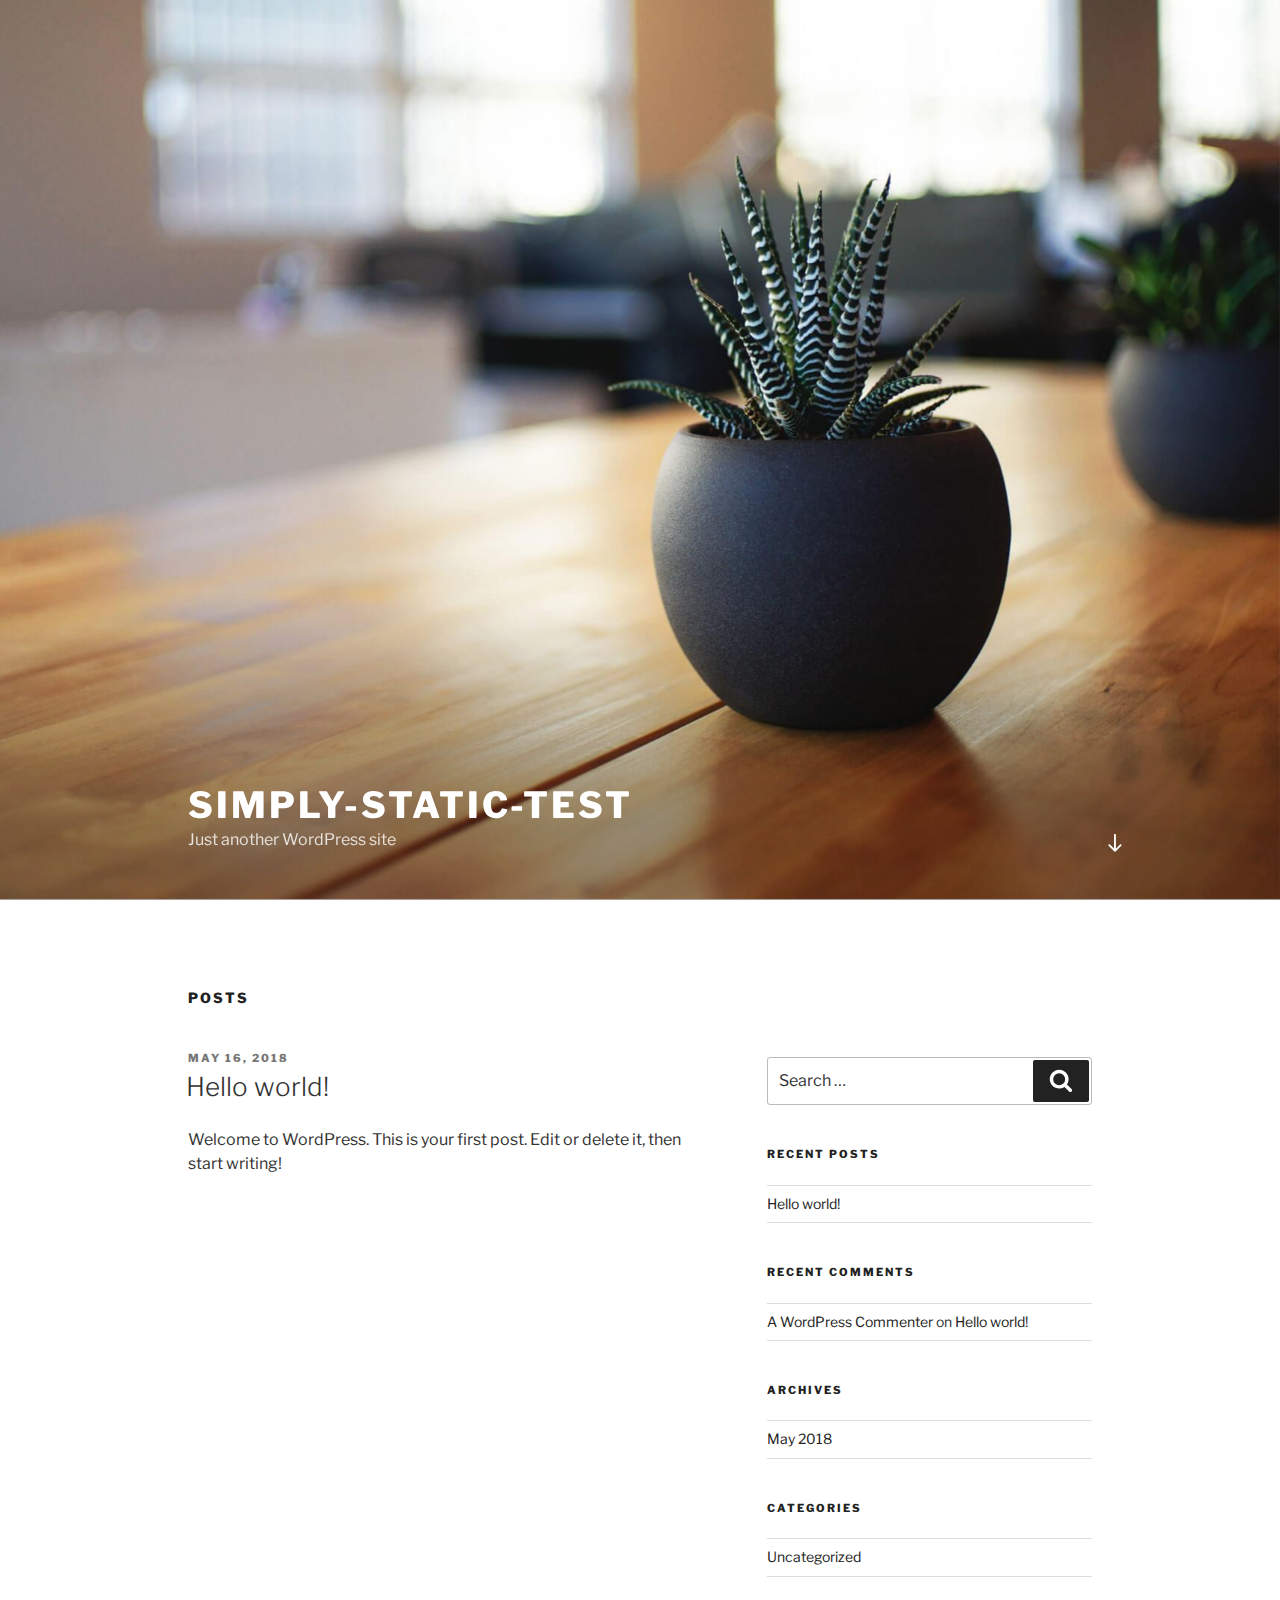
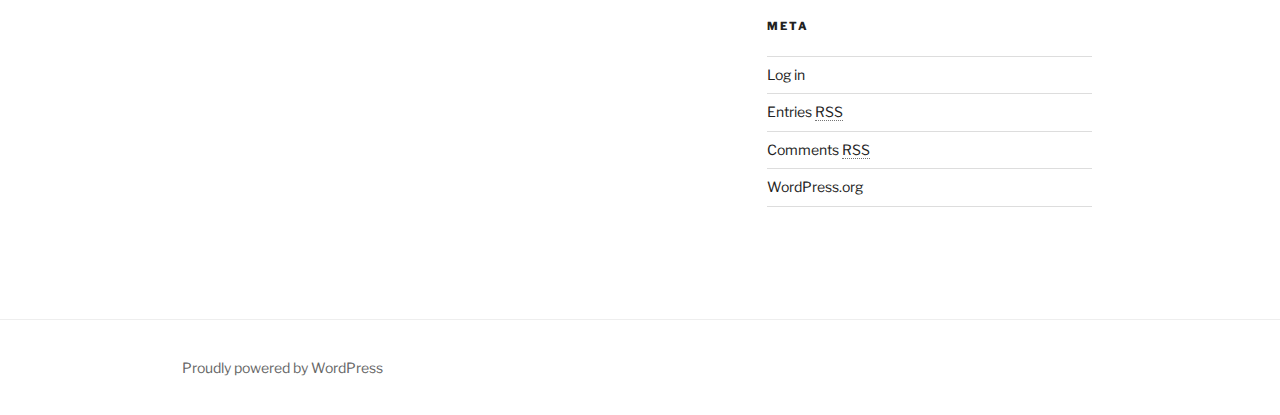
==== index.html @ 600d1755 "adding generated files" ====
<!DOCTYPE html>
<html lang="en-US" class="no-js no-svg">
<head>
<meta charset="UTF-8">
<meta name="viewport" content="width=device-width, initial-scale=1">
<link rel="profile" href="http://gmpg.org/xfn/11">

<script>(function(html){html.className = html.className.replace(/\bno-js\b/,'js')})(document.documentElement);</script>
<title>simply-static-test &#8211; Just another WordPress site</title>
<meta name='robots' content='noindex,follow' />
<link rel='dns-prefetch' href='//fonts.googleapis.com' />
<link rel='dns-prefetch' href='//s.w.org' />
<link href='https://fonts.gstatic.com/' crossorigin rel='preconnect' />
<link rel="alternate" type="application/rss+xml" title="simply-static-test &raquo; Feed" href="/feed/" />
<link rel="alternate" type="application/rss+xml" title="simply-static-test &raquo; Comments Feed" href="/comments/feed/" />
		<script type="text/javascript">
			window._wpemojiSettings = {"baseUrl":"https:\/\/s.w.org\/images\/core\/emoji\/2.4\/72x72\/","ext":".png","svgUrl":"https:\/\/s.w.org\/images\/core\/emoji\/2.4\/svg\/","svgExt":".svg","source":{"concatemoji":"\/wp-includes\/js\/wp-emoji-release.min.js?ver=4.9.5"}};
			!function(a,b,c){function d(a,b){var c=String.fromCharCode;l.clearRect(0,0,k.width,k.height),l.fillText(c.apply(this,a),0,0);var d=k.toDataURL();l.clearRect(0,0,k.width,k.height),l.fillText(c.apply(this,b),0,0);var e=k.toDataURL();return d===e}function e(a){var b;if(!l||!l.fillText)return!1;switch(l.textBaseline="top",l.font="600 32px Arial",a){case"flag":return!(b=d([55356,56826,55356,56819],[55356,56826,8203,55356,56819]))&&(b=d([55356,57332,56128,56423,56128,56418,56128,56421,56128,56430,56128,56423,56128,56447],[55356,57332,8203,56128,56423,8203,56128,56418,8203,56128,56421,8203,56128,56430,8203,56128,56423,8203,56128,56447]),!b);case"emoji":return b=d([55357,56692,8205,9792,65039],[55357,56692,8203,9792,65039]),!b}return!1}function f(a){var c=b.createElement("script");c.src=a,c.defer=c.type="text/javascript",b.getElementsByTagName("head")[0].appendChild(c)}var g,h,i,j,k=b.createElement("canvas"),l=k.getContext&&k.getContext("2d");for(j=Array("flag","emoji"),c.supports={everything:!0,everythingExceptFlag:!0},i=0;i<j.length;i++)c.supports[j[i]]=e(j[i]),c.supports.everything=c.supports.everything&&c.supports[j[i]],"flag"!==j[i]&&(c.supports.everythingExceptFlag=c.supports.everythingExceptFlag&&c.supports[j[i]]);c.supports.everythingExceptFlag=c.supports.everythingExceptFlag&&!c.supports.flag,c.DOMReady=!1,c.readyCallback=function(){c.DOMReady=!0},c.supports.everything||(h=function(){c.readyCallback()},b.addEventListener?(b.addEventListener("DOMContentLoaded",h,!1),a.addEventListener("load",h,!1)):(a.attachEvent("onload",h),b.attachEvent("onreadystatechange",function(){"complete"===b.readyState&&c.readyCallback()})),g=c.source||{},g.concatemoji?f(g.concatemoji):g.wpemoji&&g.twemoji&&(f(g.twemoji),f(g.wpemoji)))}(window,document,window._wpemojiSettings);
		</script>
		<style type="text/css">
img.wp-smiley,
img.emoji {
	display: inline !important;
	border: none !important;
	box-shadow: none !important;
	height: 1em !important;
	width: 1em !important;
	margin: 0 .07em !important;
	vertical-align: -0.1em !important;
	background: none !important;
	padding: 0 !important;
}
</style>
<link rel='stylesheet' id='twentyseventeen-fonts-css'  href='https://fonts.googleapis.com/css?family=Libre+Franklin%3A300%2C300i%2C400%2C400i%2C600%2C600i%2C800%2C800i&#038;subset=latin%2Clatin-ext' type='text/css' media='all' />
<link rel='stylesheet' id='twentyseventeen-style-css'  href='/wp-content/themes/twentyseventeen/style.css?ver=4.9.5' type='text/css' media='all' />
<!--[if lt IE 9]>
<link rel='stylesheet' id='twentyseventeen-ie8-css'  href='/wp-content/themes/twentyseventeen/assets/css/ie8.css?ver=1.0' type='text/css' media='all' />
<![endif]-->
<!--[if lt IE 9]>
<script type='text/javascript' src='/wp-content/themes/twentyseventeen/assets/js/html5.js?ver=3.7.3'></script>
<![endif]-->
<script type='text/javascript' src='/wp-includes/js/jquery/jquery.js?ver=1.12.4'></script>
<script type='text/javascript' src='/wp-includes/js/jquery/jquery-migrate.min.js?ver=1.4.1'></script>
<link rel='https://api.w.org/' href='/wp-json/' />
<link rel="EditURI" type="application/rsd+xml" title="RSD" href="/xmlrpc.php?rsd" />
<link rel="wlwmanifest" type="application/wlwmanifest+xml" href="/wp-includes/wlwmanifest.xml" /> 
<meta name="generator" content="WordPress 4.9.5" />
		<style type="text/css">.recentcomments a{display:inline !important;padding:0 !important;margin:0 !important;}</style>
		</head>

<body class="home blog hfeed has-header-image has-sidebar colors-light">
<div id="page" class="site">
	<a class="skip-link screen-reader-text" href="#content">Skip to content</a>

	<header id="masthead" class="site-header" role="banner">

		<div class="custom-header">

		<div class="custom-header-media">
			<div id="wp-custom-header" class="wp-custom-header"><img src="/wp-content/themes/twentyseventeen/assets/images/header.jpg" width="2000" height="1200" alt="simply-static-test" /></div>		</div>

	<div class="site-branding">
	<div class="wrap">

		
		<div class="site-branding-text">
							<h1 class="site-title"><a href="/" rel="home">simply-static-test</a></h1>
			
							<p class="site-description">Just another WordPress site</p>
					</div><!-- .site-branding-text -->

				<a href="#content" class="menu-scroll-down"><svg class="icon icon-arrow-right" aria-hidden="true" role="img"> <use href="#icon-arrow-right" xlink:href="#icon-arrow-right"></use> </svg><span class="screen-reader-text">Scroll down to content</span></a>
	
	</div><!-- .wrap -->
</div><!-- .site-branding -->

</div><!-- .custom-header -->

		
	</header><!-- #masthead -->

	
	<div class="site-content-contain">
		<div id="content" class="site-content">

<div class="wrap">
		<header class="page-header">
		<h2 class="page-title">Posts</h2>
	</header>
	
	<div id="primary" class="content-area">
		<main id="main" class="site-main" role="main">

			
<article id="post-1" class="post-1 post type-post status-publish format-standard hentry category-uncategorized">
		<header class="entry-header">
		<div class="entry-meta"><span class="screen-reader-text">Posted on</span> <a href="/2018/05/16/hello-world/" rel="bookmark"><time class="entry-date published updated" datetime="2018-05-16T05:42:10+00:00">May 16, 2018</time></a></div><!-- .entry-meta --><h3 class="entry-title"><a href="/2018/05/16/hello-world/" rel="bookmark">Hello world!</a></h3>	</header><!-- .entry-header -->

	
	<div class="entry-content">
		<p>Welcome to WordPress. This is your first post. Edit or delete it, then start writing!</p>
	</div><!-- .entry-content -->

	
</article><!-- #post-## -->

		</main><!-- #main -->
	</div><!-- #primary -->
	
<aside id="secondary" class="widget-area" role="complementary" aria-label="Blog Sidebar">
	<section id="search-2" class="widget widget_search">

<form role="search" method="get" class="search-form" action="/">
	<label for="search-form-5afbc6a7ea04b">
		<span class="screen-reader-text">Search for:</span>
	</label>
	<input type="search" id="search-form-5afbc6a7ea04b" class="search-field" placeholder="Search &hellip;" value="" name="s" />
	<button type="submit" class="search-submit"><svg class="icon icon-search" aria-hidden="true" role="img"> <use href="#icon-search" xlink:href="#icon-search"></use> </svg><span class="screen-reader-text">Search</span></button>
</form>
</section>		<section id="recent-posts-2" class="widget widget_recent_entries">		<h2 class="widget-title">Recent Posts</h2>		<ul>
											<li>
					<a href="/2018/05/16/hello-world/">Hello world!</a>
									</li>
					</ul>
		</section><section id="recent-comments-2" class="widget widget_recent_comments"><h2 class="widget-title">Recent Comments</h2><ul id="recentcomments"><li class="recentcomments"><span class="comment-author-link"><a href='https://wordpress.org/' rel='external nofollow' class='url'>A WordPress Commenter</a></span> on <a href="/2018/05/16/hello-world/#comment-1">Hello world!</a></li></ul></section><section id="archives-2" class="widget widget_archive"><h2 class="widget-title">Archives</h2>		<ul>
			<li><a href='/2018/05/'>May 2018</a></li>
		</ul>
		</section><section id="categories-2" class="widget widget_categories"><h2 class="widget-title">Categories</h2>		<ul>
	<li class="cat-item cat-item-1"><a href="/category/uncategorized/" >Uncategorized</a>
</li>
		</ul>
</section><section id="meta-2" class="widget widget_meta"><h2 class="widget-title">Meta</h2>			<ul>
						<li><a href="/wp-login.php">Log in</a></li>
			<li><a href="/feed/">Entries <abbr title="Really Simple Syndication">RSS</abbr></a></li>
			<li><a href="/comments/feed/">Comments <abbr title="Really Simple Syndication">RSS</abbr></a></li>
			<li><a href="https://wordpress.org/" title="Powered by WordPress, state-of-the-art semantic personal publishing platform.">WordPress.org</a></li>			</ul>
			</section></aside><!-- #secondary -->
</div><!-- .wrap -->


		</div><!-- #content -->

		<footer id="colophon" class="site-footer" role="contentinfo">
			<div class="wrap">
				
<div class="site-info">
	<a href="https://wordpress.org/">Proudly powered by WordPress</a>
</div><!-- .site-info -->
			</div><!-- .wrap -->
		</footer><!-- #colophon -->
	</div><!-- .site-content-contain -->
</div><!-- #page -->
<script type='text/javascript'>
/* <![CDATA[ */
var twentyseventeenScreenReaderText = {"quote":"<svg class=\"icon icon-quote-right\" aria-hidden=\"true\" role=\"img\"> <use href=\"#icon-quote-right\" xlink:href=\"#icon-quote-right\"><\/use> <\/svg>"};
/* ]]> */
</script>
<script type='text/javascript' src='/wp-content/themes/twentyseventeen/assets/js/skip-link-focus-fix.js?ver=1.0'></script>
<script type='text/javascript' src='/wp-content/themes/twentyseventeen/assets/js/global.js?ver=1.0'></script>
<script type='text/javascript' src='/wp-content/themes/twentyseventeen/assets/js/jquery.scrollTo.js?ver=2.1.2'></script>
<script type='text/javascript' src='/wp-includes/js/wp-embed.min.js?ver=4.9.5'></script>
<svg style="position: absolute; width: 0; height: 0; overflow: hidden;" version="1.1" xmlns="http://www.w3.org/2000/svg" xmlns:xlink="http://www.w3.org/1999/xlink">
<defs>
<symbol id="icon-behance" viewbox="0 0 37 32">
<path class="path1" d="M33 6.054h-9.125v2.214h9.125v-2.214zM28.5 13.661q-1.607 0-2.607 0.938t-1.107 2.545h7.286q-0.321-3.482-3.571-3.482zM28.786 24.107q1.125 0 2.179-0.571t1.357-1.554h3.946q-1.786 5.482-7.625 5.482-3.821 0-6.080-2.357t-2.259-6.196q0-3.714 2.33-6.17t6.009-2.455q2.464 0 4.295 1.214t2.732 3.196 0.902 4.429q0 0.304-0.036 0.839h-11.75q0 1.982 1.027 3.063t2.973 1.080zM4.946 23.214h5.286q3.661 0 3.661-2.982 0-3.214-3.554-3.214h-5.393v6.196zM4.946 13.625h5.018q1.393 0 2.205-0.652t0.813-2.027q0-2.571-3.393-2.571h-4.643v5.25zM0 4.536h10.607q1.554 0 2.768 0.25t2.259 0.848 1.607 1.723 0.563 2.75q0 3.232-3.071 4.696 2.036 0.571 3.071 2.054t1.036 3.643q0 1.339-0.438 2.438t-1.179 1.848-1.759 1.268-2.161 0.75-2.393 0.232h-10.911v-22.5z"></path>
</symbol>
<symbol id="icon-deviantart" viewbox="0 0 18 32">
<path class="path1" d="M18.286 5.411l-5.411 10.393 0.429 0.554h4.982v7.411h-9.054l-0.786 0.536-2.536 4.875-0.536 0.536h-5.375v-5.411l5.411-10.411-0.429-0.536h-4.982v-7.411h9.054l0.786-0.536 2.536-4.875 0.536-0.536h5.375v5.411z"></path>
</symbol>
<symbol id="icon-medium" viewbox="0 0 32 32">
<path class="path1" d="M10.661 7.518v20.946q0 0.446-0.223 0.759t-0.652 0.313q-0.304 0-0.589-0.143l-8.304-4.161q-0.375-0.179-0.634-0.598t-0.259-0.83v-20.357q0-0.357 0.179-0.607t0.518-0.25q0.25 0 0.786 0.268l9.125 4.571q0.054 0.054 0.054 0.089zM11.804 9.321l9.536 15.464-9.536-4.75v-10.714zM32 9.643v18.821q0 0.446-0.25 0.723t-0.679 0.277-0.839-0.232l-7.875-3.929zM31.946 7.5q0 0.054-4.58 7.491t-5.366 8.705l-6.964-11.321 5.786-9.411q0.304-0.5 0.929-0.5 0.25 0 0.464 0.107l9.661 4.821q0.071 0.036 0.071 0.107z"></path>
</symbol>
<symbol id="icon-slideshare" viewbox="0 0 32 32">
<path class="path1" d="M15.589 13.214q0 1.482-1.134 2.545t-2.723 1.063-2.723-1.063-1.134-2.545q0-1.5 1.134-2.554t2.723-1.054 2.723 1.054 1.134 2.554zM24.554 13.214q0 1.482-1.125 2.545t-2.732 1.063q-1.589 0-2.723-1.063t-1.134-2.545q0-1.5 1.134-2.554t2.723-1.054q1.607 0 2.732 1.054t1.125 2.554zM28.571 16.429v-11.911q0-1.554-0.571-2.205t-1.982-0.652h-19.857q-1.482 0-2.009 0.607t-0.527 2.25v12.018q0.768 0.411 1.58 0.714t1.446 0.5 1.446 0.33 1.268 0.196 1.25 0.071 1.045 0.009 1.009-0.036 0.795-0.036q1.214-0.018 1.696 0.482 0.107 0.107 0.179 0.161 0.464 0.446 1.089 0.911 0.125-1.625 2.107-1.554 0.089 0 0.652 0.027t0.768 0.036 0.813 0.018 0.946-0.018 0.973-0.080 1.089-0.152 1.107-0.241 1.196-0.348 1.205-0.482 1.286-0.616zM31.482 16.339q-2.161 2.661-6.643 4.5 1.5 5.089-0.411 8.304-1.179 2.018-3.268 2.643-1.857 0.571-3.25-0.268-1.536-0.911-1.464-2.929l-0.018-5.821v-0.018q-0.143-0.036-0.438-0.107t-0.42-0.089l-0.018 6.036q0.071 2.036-1.482 2.929-1.411 0.839-3.268 0.268-2.089-0.643-3.25-2.679-1.875-3.214-0.393-8.268-4.482-1.839-6.643-4.5-0.446-0.661-0.071-1.125t1.071 0.018q0.054 0.036 0.196 0.125t0.196 0.143v-12.393q0-1.286 0.839-2.196t2.036-0.911h22.446q1.196 0 2.036 0.911t0.839 2.196v12.393l0.375-0.268q0.696-0.482 1.071-0.018t-0.071 1.125z"></path>
</symbol>
<symbol id="icon-snapchat-ghost" viewbox="0 0 30 32">
<path class="path1" d="M15.143 2.286q2.393-0.018 4.295 1.223t2.92 3.438q0.482 1.036 0.482 3.196 0 0.839-0.161 3.411 0.25 0.125 0.5 0.125 0.321 0 0.911-0.241t0.911-0.241q0.518 0 1 0.321t0.482 0.821q0 0.571-0.563 0.964t-1.232 0.563-1.232 0.518-0.563 0.848q0 0.268 0.214 0.768 0.661 1.464 1.83 2.679t2.58 1.804q0.5 0.214 1.429 0.411 0.5 0.107 0.5 0.625 0 1.25-3.911 1.839-0.125 0.196-0.196 0.696t-0.25 0.83-0.589 0.33q-0.357 0-1.107-0.116t-1.143-0.116q-0.661 0-1.107 0.089-0.571 0.089-1.125 0.402t-1.036 0.679-1.036 0.723-1.357 0.598-1.768 0.241q-0.929 0-1.723-0.241t-1.339-0.598-1.027-0.723-1.036-0.679-1.107-0.402q-0.464-0.089-1.125-0.089-0.429 0-1.17 0.134t-1.045 0.134q-0.446 0-0.625-0.33t-0.25-0.848-0.196-0.714q-3.911-0.589-3.911-1.839 0-0.518 0.5-0.625 0.929-0.196 1.429-0.411 1.393-0.571 2.58-1.804t1.83-2.679q0.214-0.5 0.214-0.768 0-0.5-0.563-0.848t-1.241-0.527-1.241-0.563-0.563-0.938q0-0.482 0.464-0.813t0.982-0.33q0.268 0 0.857 0.232t0.946 0.232q0.321 0 0.571-0.125-0.161-2.536-0.161-3.393 0-2.179 0.482-3.214 1.143-2.446 3.071-3.536t4.714-1.125z"></path>
</symbol>
<symbol id="icon-yelp" viewbox="0 0 27 32">
<path class="path1" d="M13.804 23.554v2.268q-0.018 5.214-0.107 5.446-0.214 0.571-0.911 0.714-0.964 0.161-3.241-0.679t-2.902-1.589q-0.232-0.268-0.304-0.643-0.018-0.214 0.071-0.464 0.071-0.179 0.607-0.839t3.232-3.857q0.018 0 1.071-1.25 0.268-0.339 0.705-0.438t0.884 0.063q0.429 0.179 0.67 0.518t0.223 0.75zM11.143 19.071q-0.054 0.982-0.929 1.25l-2.143 0.696q-4.911 1.571-5.214 1.571-0.625-0.036-0.964-0.643-0.214-0.446-0.304-1.339-0.143-1.357 0.018-2.973t0.536-2.223 1-0.571q0.232 0 3.607 1.375 1.25 0.518 2.054 0.839l1.5 0.607q0.411 0.161 0.634 0.545t0.205 0.866zM25.893 24.375q-0.125 0.964-1.634 2.875t-2.42 2.268q-0.661 0.25-1.125-0.125-0.25-0.179-3.286-5.125l-0.839-1.375q-0.25-0.375-0.205-0.821t0.348-0.821q0.625-0.768 1.482-0.464 0.018 0.018 2.125 0.714 3.625 1.179 4.321 1.42t0.839 0.366q0.5 0.393 0.393 1.089zM13.893 13.089q0.089 1.821-0.964 2.179-1.036 0.304-2.036-1.268l-6.75-10.679q-0.143-0.625 0.339-1.107 0.732-0.768 3.705-1.598t4.009-0.563q0.714 0.179 0.875 0.804 0.054 0.321 0.393 5.455t0.429 6.777zM25.714 15.018q0.054 0.696-0.464 1.054-0.268 0.179-5.875 1.536-1.196 0.268-1.625 0.411l0.018-0.036q-0.411 0.107-0.821-0.071t-0.661-0.571q-0.536-0.839 0-1.554 0.018-0.018 1.339-1.821 2.232-3.054 2.679-3.643t0.607-0.696q0.5-0.339 1.161-0.036 0.857 0.411 2.196 2.384t1.446 2.991v0.054z"></path>
</symbol>
<symbol id="icon-vine" viewbox="0 0 27 32">
<path class="path1" d="M26.732 14.768v3.536q-1.804 0.411-3.536 0.411-1.161 2.429-2.955 4.839t-3.241 3.848-2.286 1.902q-1.429 0.804-2.893-0.054-0.5-0.304-1.080-0.777t-1.518-1.491-1.83-2.295-1.92-3.286-1.884-4.357-1.634-5.616-1.259-6.964h5.054q0.464 3.893 1.25 7.116t1.866 5.661 2.17 4.205 2.5 3.482q3.018-3.018 5.125-7.25-2.536-1.286-3.982-3.929t-1.446-5.946q0-3.429 1.857-5.616t5.071-2.188q3.179 0 4.875 1.884t1.696 5.313q0 2.839-1.036 5.107-0.125 0.018-0.348 0.054t-0.821 0.036-1.125-0.107-1.107-0.455-0.902-0.92q0.554-1.839 0.554-3.286 0-1.554-0.518-2.357t-1.411-0.804q-0.946 0-1.518 0.884t-0.571 2.509q0 3.321 1.875 5.241t4.768 1.92q1.107 0 2.161-0.25z"></path>
</symbol>
<symbol id="icon-vk" viewbox="0 0 35 32">
<path class="path1" d="M34.232 9.286q0.411 1.143-2.679 5.25-0.429 0.571-1.161 1.518-1.393 1.786-1.607 2.339-0.304 0.732 0.25 1.446 0.304 0.375 1.446 1.464h0.018l0.071 0.071q2.518 2.339 3.411 3.946 0.054 0.089 0.116 0.223t0.125 0.473-0.009 0.607-0.446 0.491-1.054 0.223l-4.571 0.071q-0.429 0.089-1-0.089t-0.929-0.393l-0.357-0.214q-0.536-0.375-1.25-1.143t-1.223-1.384-1.089-1.036-1.009-0.277q-0.054 0.018-0.143 0.063t-0.304 0.259-0.384 0.527-0.304 0.929-0.116 1.384q0 0.268-0.063 0.491t-0.134 0.33l-0.071 0.089q-0.321 0.339-0.946 0.393h-2.054q-1.268 0.071-2.607-0.295t-2.348-0.946-1.839-1.179-1.259-1.027l-0.446-0.429q-0.179-0.179-0.491-0.536t-1.277-1.625-1.893-2.696-2.188-3.768-2.33-4.857q-0.107-0.286-0.107-0.482t0.054-0.286l0.071-0.107q0.268-0.339 1.018-0.339l4.893-0.036q0.214 0.036 0.411 0.116t0.286 0.152l0.089 0.054q0.286 0.196 0.429 0.571 0.357 0.893 0.821 1.848t0.732 1.455l0.286 0.518q0.518 1.071 1 1.857t0.866 1.223 0.741 0.688 0.607 0.25 0.482-0.089q0.036-0.018 0.089-0.089t0.214-0.393 0.241-0.839 0.17-1.446 0-2.232q-0.036-0.714-0.161-1.304t-0.25-0.821l-0.107-0.214q-0.446-0.607-1.518-0.768-0.232-0.036 0.089-0.429 0.304-0.339 0.679-0.536 0.946-0.464 4.268-0.429 1.464 0.018 2.411 0.232 0.357 0.089 0.598 0.241t0.366 0.429 0.188 0.571 0.063 0.813-0.018 0.982-0.045 1.259-0.027 1.473q0 0.196-0.018 0.75t-0.009 0.857 0.063 0.723 0.205 0.696 0.402 0.438q0.143 0.036 0.304 0.071t0.464-0.196 0.679-0.616 0.929-1.196 1.214-1.92q1.071-1.857 1.911-4.018 0.071-0.179 0.179-0.313t0.196-0.188l0.071-0.054 0.089-0.045t0.232-0.054 0.357-0.009l5.143-0.036q0.696-0.089 1.143 0.045t0.554 0.295z"></path>
</symbol>
<symbol id="icon-search" viewbox="0 0 30 32">
<path class="path1" d="M20.571 14.857q0-3.304-2.348-5.652t-5.652-2.348-5.652 2.348-2.348 5.652 2.348 5.652 5.652 2.348 5.652-2.348 2.348-5.652zM29.714 29.714q0 0.929-0.679 1.607t-1.607 0.679q-0.964 0-1.607-0.679l-6.125-6.107q-3.196 2.214-7.125 2.214-2.554 0-4.884-0.991t-4.018-2.679-2.679-4.018-0.991-4.884 0.991-4.884 2.679-4.018 4.018-2.679 4.884-0.991 4.884 0.991 4.018 2.679 2.679 4.018 0.991 4.884q0 3.929-2.214 7.125l6.125 6.125q0.661 0.661 0.661 1.607z"></path>
</symbol>
<symbol id="icon-envelope-o" viewbox="0 0 32 32">
<path class="path1" d="M29.714 26.857v-13.714q-0.571 0.643-1.232 1.179-4.786 3.679-7.607 6.036-0.911 0.768-1.482 1.196t-1.545 0.866-1.83 0.438h-0.036q-0.857 0-1.83-0.438t-1.545-0.866-1.482-1.196q-2.821-2.357-7.607-6.036-0.661-0.536-1.232-1.179v13.714q0 0.232 0.17 0.402t0.402 0.17h26.286q0.232 0 0.402-0.17t0.17-0.402zM29.714 8.089v-0.438t-0.009-0.232-0.054-0.223-0.098-0.161-0.161-0.134-0.25-0.045h-26.286q-0.232 0-0.402 0.17t-0.17 0.402q0 3 2.625 5.071 3.446 2.714 7.161 5.661 0.107 0.089 0.625 0.527t0.821 0.67 0.795 0.563 0.902 0.491 0.768 0.161h0.036q0.357 0 0.768-0.161t0.902-0.491 0.795-0.563 0.821-0.67 0.625-0.527q3.714-2.946 7.161-5.661 0.964-0.768 1.795-2.063t0.83-2.348zM32 7.429v19.429q0 1.179-0.839 2.018t-2.018 0.839h-26.286q-1.179 0-2.018-0.839t-0.839-2.018v-19.429q0-1.179 0.839-2.018t2.018-0.839h26.286q1.179 0 2.018 0.839t0.839 2.018z"></path>
</symbol>
<symbol id="icon-close" viewbox="0 0 25 32">
<path class="path1" d="M23.179 23.607q0 0.714-0.5 1.214l-2.429 2.429q-0.5 0.5-1.214 0.5t-1.214-0.5l-5.25-5.25-5.25 5.25q-0.5 0.5-1.214 0.5t-1.214-0.5l-2.429-2.429q-0.5-0.5-0.5-1.214t0.5-1.214l5.25-5.25-5.25-5.25q-0.5-0.5-0.5-1.214t0.5-1.214l2.429-2.429q0.5-0.5 1.214-0.5t1.214 0.5l5.25 5.25 5.25-5.25q0.5-0.5 1.214-0.5t1.214 0.5l2.429 2.429q0.5 0.5 0.5 1.214t-0.5 1.214l-5.25 5.25 5.25 5.25q0.5 0.5 0.5 1.214z"></path>
</symbol>
<symbol id="icon-angle-down" viewbox="0 0 21 32">
<path class="path1" d="M19.196 13.143q0 0.232-0.179 0.411l-8.321 8.321q-0.179 0.179-0.411 0.179t-0.411-0.179l-8.321-8.321q-0.179-0.179-0.179-0.411t0.179-0.411l0.893-0.893q0.179-0.179 0.411-0.179t0.411 0.179l7.018 7.018 7.018-7.018q0.179-0.179 0.411-0.179t0.411 0.179l0.893 0.893q0.179 0.179 0.179 0.411z"></path>
</symbol>
<symbol id="icon-folder-open" viewbox="0 0 34 32">
<path class="path1" d="M33.554 17q0 0.554-0.554 1.179l-6 7.071q-0.768 0.911-2.152 1.545t-2.563 0.634h-19.429q-0.607 0-1.080-0.232t-0.473-0.768q0-0.554 0.554-1.179l6-7.071q0.768-0.911 2.152-1.545t2.563-0.634h19.429q0.607 0 1.080 0.232t0.473 0.768zM27.429 10.857v2.857h-14.857q-1.679 0-3.518 0.848t-2.929 2.134l-6.107 7.179q0-0.071-0.009-0.223t-0.009-0.223v-17.143q0-1.643 1.179-2.821t2.821-1.179h5.714q1.643 0 2.821 1.179t1.179 2.821v0.571h9.714q1.643 0 2.821 1.179t1.179 2.821z"></path>
</symbol>
<symbol id="icon-twitter" viewbox="0 0 30 32">
<path class="path1" d="M28.929 7.286q-1.196 1.75-2.893 2.982 0.018 0.25 0.018 0.75 0 2.321-0.679 4.634t-2.063 4.437-3.295 3.759-4.607 2.607-5.768 0.973q-4.839 0-8.857-2.589 0.625 0.071 1.393 0.071 4.018 0 7.161-2.464-1.875-0.036-3.357-1.152t-2.036-2.848q0.589 0.089 1.089 0.089 0.768 0 1.518-0.196-2-0.411-3.313-1.991t-1.313-3.67v-0.071q1.214 0.679 2.607 0.732-1.179-0.786-1.875-2.054t-0.696-2.75q0-1.571 0.786-2.911 2.161 2.661 5.259 4.259t6.634 1.777q-0.143-0.679-0.143-1.321 0-2.393 1.688-4.080t4.080-1.688q2.5 0 4.214 1.821 1.946-0.375 3.661-1.393-0.661 2.054-2.536 3.179 1.661-0.179 3.321-0.893z"></path>
</symbol>
<symbol id="icon-facebook" viewbox="0 0 19 32">
<path class="path1" d="M17.125 0.214v4.714h-2.804q-1.536 0-2.071 0.643t-0.536 1.929v3.375h5.232l-0.696 5.286h-4.536v13.554h-5.464v-13.554h-4.554v-5.286h4.554v-3.893q0-3.321 1.857-5.152t4.946-1.83q2.625 0 4.071 0.214z"></path>
</symbol>
<symbol id="icon-github" viewbox="0 0 27 32">
<path class="path1" d="M13.714 2.286q3.732 0 6.884 1.839t4.991 4.991 1.839 6.884q0 4.482-2.616 8.063t-6.759 4.955q-0.482 0.089-0.714-0.125t-0.232-0.536q0-0.054 0.009-1.366t0.009-2.402q0-1.732-0.929-2.536 1.018-0.107 1.83-0.321t1.679-0.696 1.446-1.188 0.946-1.875 0.366-2.688q0-2.125-1.411-3.679 0.661-1.625-0.143-3.643-0.5-0.161-1.446 0.196t-1.643 0.786l-0.679 0.429q-1.661-0.464-3.429-0.464t-3.429 0.464q-0.286-0.196-0.759-0.482t-1.491-0.688-1.518-0.241q-0.804 2.018-0.143 3.643-1.411 1.554-1.411 3.679 0 1.518 0.366 2.679t0.938 1.875 1.438 1.196 1.679 0.696 1.83 0.321q-0.696 0.643-0.875 1.839-0.375 0.179-0.804 0.268t-1.018 0.089-1.17-0.384-0.991-1.116q-0.339-0.571-0.866-0.929t-0.884-0.429l-0.357-0.054q-0.375 0-0.518 0.080t-0.089 0.205 0.161 0.25 0.232 0.214l0.125 0.089q0.393 0.179 0.777 0.679t0.563 0.911l0.179 0.411q0.232 0.679 0.786 1.098t1.196 0.536 1.241 0.125 0.991-0.063l0.411-0.071q0 0.679 0.009 1.58t0.009 0.973q0 0.321-0.232 0.536t-0.714 0.125q-4.143-1.375-6.759-4.955t-2.616-8.063q0-3.732 1.839-6.884t4.991-4.991 6.884-1.839zM5.196 21.982q0.054-0.125-0.125-0.214-0.179-0.054-0.232 0.036-0.054 0.125 0.125 0.214 0.161 0.107 0.232-0.036zM5.75 22.589q0.125-0.089-0.036-0.286-0.179-0.161-0.286-0.054-0.125 0.089 0.036 0.286 0.179 0.179 0.286 0.054zM6.286 23.393q0.161-0.125 0-0.339-0.143-0.232-0.304-0.107-0.161 0.089 0 0.321t0.304 0.125zM7.036 24.143q0.143-0.143-0.071-0.339-0.214-0.214-0.357-0.054-0.161 0.143 0.071 0.339 0.214 0.214 0.357 0.054zM8.054 24.589q0.054-0.196-0.232-0.286-0.268-0.071-0.339 0.125t0.232 0.268q0.268 0.107 0.339-0.107zM9.179 24.679q0-0.232-0.304-0.196-0.286 0-0.286 0.196 0 0.232 0.304 0.196 0.286 0 0.286-0.196zM10.214 24.5q-0.036-0.196-0.321-0.161-0.286 0.054-0.25 0.268t0.321 0.143 0.25-0.25z"></path>
</symbol>
<symbol id="icon-bars" viewbox="0 0 27 32">
<path class="path1" d="M27.429 24v2.286q0 0.464-0.339 0.804t-0.804 0.339h-25.143q-0.464 0-0.804-0.339t-0.339-0.804v-2.286q0-0.464 0.339-0.804t0.804-0.339h25.143q0.464 0 0.804 0.339t0.339 0.804zM27.429 14.857v2.286q0 0.464-0.339 0.804t-0.804 0.339h-25.143q-0.464 0-0.804-0.339t-0.339-0.804v-2.286q0-0.464 0.339-0.804t0.804-0.339h25.143q0.464 0 0.804 0.339t0.339 0.804zM27.429 5.714v2.286q0 0.464-0.339 0.804t-0.804 0.339h-25.143q-0.464 0-0.804-0.339t-0.339-0.804v-2.286q0-0.464 0.339-0.804t0.804-0.339h25.143q0.464 0 0.804 0.339t0.339 0.804z"></path>
</symbol>
<symbol id="icon-google-plus" viewbox="0 0 41 32">
<path class="path1" d="M25.661 16.304q0 3.714-1.554 6.616t-4.429 4.536-6.589 1.634q-2.661 0-5.089-1.036t-4.179-2.786-2.786-4.179-1.036-5.089 1.036-5.089 2.786-4.179 4.179-2.786 5.089-1.036q5.107 0 8.768 3.429l-3.554 3.411q-2.089-2.018-5.214-2.018-2.196 0-4.063 1.107t-2.955 3.009-1.089 4.152 1.089 4.152 2.955 3.009 4.063 1.107q1.482 0 2.723-0.411t2.045-1.027 1.402-1.402 0.875-1.482 0.384-1.321h-7.429v-4.5h12.357q0.214 1.125 0.214 2.179zM41.143 14.125v3.75h-3.732v3.732h-3.75v-3.732h-3.732v-3.75h3.732v-3.732h3.75v3.732h3.732z"></path>
</symbol>
<symbol id="icon-linkedin" viewbox="0 0 27 32">
<path class="path1" d="M6.232 11.161v17.696h-5.893v-17.696h5.893zM6.607 5.696q0.018 1.304-0.902 2.179t-2.42 0.875h-0.036q-1.464 0-2.357-0.875t-0.893-2.179q0-1.321 0.92-2.188t2.402-0.866 2.375 0.866 0.911 2.188zM27.429 18.714v10.143h-5.875v-9.464q0-1.875-0.723-2.938t-2.259-1.063q-1.125 0-1.884 0.616t-1.134 1.527q-0.196 0.536-0.196 1.446v9.875h-5.875q0.036-7.125 0.036-11.554t-0.018-5.286l-0.018-0.857h5.875v2.571h-0.036q0.357-0.571 0.732-1t1.009-0.929 1.554-0.777 2.045-0.277q3.054 0 4.911 2.027t1.857 5.938z"></path>
</symbol>
<symbol id="icon-quote-right" viewbox="0 0 30 32">
<path class="path1" d="M13.714 5.714v12.571q0 1.857-0.723 3.545t-1.955 2.92-2.92 1.955-3.545 0.723h-1.143q-0.464 0-0.804-0.339t-0.339-0.804v-2.286q0-0.464 0.339-0.804t0.804-0.339h1.143q1.893 0 3.232-1.339t1.339-3.232v-0.571q0-0.714-0.5-1.214t-1.214-0.5h-4q-1.429 0-2.429-1t-1-2.429v-6.857q0-1.429 1-2.429t2.429-1h6.857q1.429 0 2.429 1t1 2.429zM29.714 5.714v12.571q0 1.857-0.723 3.545t-1.955 2.92-2.92 1.955-3.545 0.723h-1.143q-0.464 0-0.804-0.339t-0.339-0.804v-2.286q0-0.464 0.339-0.804t0.804-0.339h1.143q1.893 0 3.232-1.339t1.339-3.232v-0.571q0-0.714-0.5-1.214t-1.214-0.5h-4q-1.429 0-2.429-1t-1-2.429v-6.857q0-1.429 1-2.429t2.429-1h6.857q1.429 0 2.429 1t1 2.429z"></path>
</symbol>
<symbol id="icon-mail-reply" viewbox="0 0 32 32">
<path class="path1" d="M32 20q0 2.964-2.268 8.054-0.054 0.125-0.188 0.429t-0.241 0.536-0.232 0.393q-0.214 0.304-0.5 0.304-0.268 0-0.42-0.179t-0.152-0.446q0-0.161 0.045-0.473t0.045-0.42q0.089-1.214 0.089-2.196 0-1.804-0.313-3.232t-0.866-2.473-1.429-1.804-1.884-1.241-2.375-0.759-2.75-0.384-3.134-0.107h-4v4.571q0 0.464-0.339 0.804t-0.804 0.339-0.804-0.339l-9.143-9.143q-0.339-0.339-0.339-0.804t0.339-0.804l9.143-9.143q0.339-0.339 0.804-0.339t0.804 0.339 0.339 0.804v4.571h4q12.732 0 15.625 7.196 0.946 2.393 0.946 5.946z"></path>
</symbol>
<symbol id="icon-youtube" viewbox="0 0 27 32">
<path class="path1" d="M17.339 22.214v3.768q0 1.196-0.696 1.196-0.411 0-0.804-0.393v-5.375q0.393-0.393 0.804-0.393 0.696 0 0.696 1.196zM23.375 22.232v0.821h-1.607v-0.821q0-1.214 0.804-1.214t0.804 1.214zM6.125 18.339h1.911v-1.679h-5.571v1.679h1.875v10.161h1.786v-10.161zM11.268 28.5h1.589v-8.821h-1.589v6.75q-0.536 0.75-1.018 0.75-0.321 0-0.375-0.375-0.018-0.054-0.018-0.625v-6.5h-1.589v6.982q0 0.875 0.143 1.304 0.214 0.661 1.036 0.661 0.857 0 1.821-1.089v0.964zM18.929 25.857v-3.518q0-1.304-0.161-1.768-0.304-1-1.268-1-0.893 0-1.661 0.964v-3.875h-1.589v11.839h1.589v-0.857q0.804 0.982 1.661 0.982 0.964 0 1.268-0.982 0.161-0.482 0.161-1.786zM24.964 25.679v-0.232h-1.625q0 0.911-0.036 1.089-0.125 0.643-0.714 0.643-0.821 0-0.821-1.232v-1.554h3.196v-1.839q0-1.411-0.482-2.071-0.696-0.911-1.893-0.911-1.214 0-1.911 0.911-0.5 0.661-0.5 2.071v3.089q0 1.411 0.518 2.071 0.696 0.911 1.929 0.911 1.286 0 1.929-0.946 0.321-0.482 0.375-0.964 0.036-0.161 0.036-1.036zM14.107 9.375v-3.75q0-1.232-0.768-1.232t-0.768 1.232v3.75q0 1.25 0.768 1.25t0.768-1.25zM26.946 22.786q0 4.179-0.464 6.25-0.25 1.054-1.036 1.768t-1.821 0.821q-3.286 0.375-9.911 0.375t-9.911-0.375q-1.036-0.107-1.83-0.821t-1.027-1.768q-0.464-2-0.464-6.25 0-4.179 0.464-6.25 0.25-1.054 1.036-1.768t1.839-0.839q3.268-0.357 9.893-0.357t9.911 0.357q1.036 0.125 1.83 0.839t1.027 1.768q0.464 2 0.464 6.25zM9.125 0h1.821l-2.161 7.125v4.839h-1.786v-4.839q-0.25-1.321-1.089-3.786-0.661-1.839-1.161-3.339h1.893l1.268 4.696zM15.732 5.946v3.125q0 1.446-0.5 2.107-0.661 0.911-1.893 0.911-1.196 0-1.875-0.911-0.5-0.679-0.5-2.107v-3.125q0-1.429 0.5-2.089 0.679-0.911 1.875-0.911 1.232 0 1.893 0.911 0.5 0.661 0.5 2.089zM21.714 3.054v8.911h-1.625v-0.982q-0.946 1.107-1.839 1.107-0.821 0-1.054-0.661-0.143-0.429-0.143-1.339v-7.036h1.625v6.554q0 0.589 0.018 0.625 0.054 0.393 0.375 0.393 0.482 0 1.018-0.768v-6.804h1.625z"></path>
</symbol>
<symbol id="icon-dropbox" viewbox="0 0 32 32">
<path class="path1" d="M7.179 12.625l8.821 5.446-6.107 5.089-8.75-5.696zM24.786 22.536v1.929l-8.75 5.232v0.018l-0.018-0.018-0.018 0.018v-0.018l-8.732-5.232v-1.929l2.625 1.714 6.107-5.071v-0.036l0.018 0.018 0.018-0.018v0.036l6.125 5.071zM9.893 2.107l6.107 5.089-8.821 5.429-6.036-4.821zM24.821 12.625l6.036 4.839-8.732 5.696-6.125-5.089zM22.125 2.107l8.732 5.696-6.036 4.821-8.821-5.429z"></path>
</symbol>
<symbol id="icon-instagram" viewbox="0 0 27 32">
<path class="path1" d="M18.286 16q0-1.893-1.339-3.232t-3.232-1.339-3.232 1.339-1.339 3.232 1.339 3.232 3.232 1.339 3.232-1.339 1.339-3.232zM20.75 16q0 2.929-2.054 4.982t-4.982 2.054-4.982-2.054-2.054-4.982 2.054-4.982 4.982-2.054 4.982 2.054 2.054 4.982zM22.679 8.679q0 0.679-0.482 1.161t-1.161 0.482-1.161-0.482-0.482-1.161 0.482-1.161 1.161-0.482 1.161 0.482 0.482 1.161zM13.714 4.75q-0.125 0-1.366-0.009t-1.884 0-1.723 0.054-1.839 0.179-1.277 0.33q-0.893 0.357-1.571 1.036t-1.036 1.571q-0.196 0.518-0.33 1.277t-0.179 1.839-0.054 1.723 0 1.884 0.009 1.366-0.009 1.366 0 1.884 0.054 1.723 0.179 1.839 0.33 1.277q0.357 0.893 1.036 1.571t1.571 1.036q0.518 0.196 1.277 0.33t1.839 0.179 1.723 0.054 1.884 0 1.366-0.009 1.366 0.009 1.884 0 1.723-0.054 1.839-0.179 1.277-0.33q0.893-0.357 1.571-1.036t1.036-1.571q0.196-0.518 0.33-1.277t0.179-1.839 0.054-1.723 0-1.884-0.009-1.366 0.009-1.366 0-1.884-0.054-1.723-0.179-1.839-0.33-1.277q-0.357-0.893-1.036-1.571t-1.571-1.036q-0.518-0.196-1.277-0.33t-1.839-0.179-1.723-0.054-1.884 0-1.366 0.009zM27.429 16q0 4.089-0.089 5.661-0.179 3.714-2.214 5.75t-5.75 2.214q-1.571 0.089-5.661 0.089t-5.661-0.089q-3.714-0.179-5.75-2.214t-2.214-5.75q-0.089-1.571-0.089-5.661t0.089-5.661q0.179-3.714 2.214-5.75t5.75-2.214q1.571-0.089 5.661-0.089t5.661 0.089q3.714 0.179 5.75 2.214t2.214 5.75q0.089 1.571 0.089 5.661z"></path>
</symbol>
<symbol id="icon-flickr" viewbox="0 0 27 32">
<path class="path1" d="M22.286 2.286q2.125 0 3.634 1.509t1.509 3.634v17.143q0 2.125-1.509 3.634t-3.634 1.509h-17.143q-2.125 0-3.634-1.509t-1.509-3.634v-17.143q0-2.125 1.509-3.634t3.634-1.509h17.143zM12.464 16q0-1.571-1.107-2.679t-2.679-1.107-2.679 1.107-1.107 2.679 1.107 2.679 2.679 1.107 2.679-1.107 1.107-2.679zM22.536 16q0-1.571-1.107-2.679t-2.679-1.107-2.679 1.107-1.107 2.679 1.107 2.679 2.679 1.107 2.679-1.107 1.107-2.679z"></path>
</symbol>
<symbol id="icon-tumblr" viewbox="0 0 19 32">
<path class="path1" d="M16.857 23.732l1.429 4.232q-0.411 0.625-1.982 1.179t-3.161 0.571q-1.857 0.036-3.402-0.464t-2.545-1.321-1.696-1.893-0.991-2.143-0.295-2.107v-9.714h-3v-3.839q1.286-0.464 2.304-1.241t1.625-1.607 1.036-1.821 0.607-1.768 0.268-1.58q0.018-0.089 0.080-0.152t0.134-0.063h4.357v7.571h5.946v4.5h-5.964v9.25q0 0.536 0.116 1t0.402 0.938 0.884 0.741 1.455 0.25q1.393-0.036 2.393-0.518z"></path>
</symbol>
<symbol id="icon-dockerhub" viewbox="0 0 24 28">
<path class="path1" d="M1.597 10.257h2.911v2.83H1.597v-2.83zm3.573 0h2.91v2.83H5.17v-2.83zm0-3.627h2.91v2.829H5.17V6.63zm3.57 3.627h2.912v2.83H8.74v-2.83zm0-3.627h2.912v2.829H8.74V6.63zm3.573 3.627h2.911v2.83h-2.911v-2.83zm0-3.627h2.911v2.829h-2.911V6.63zm3.572 3.627h2.911v2.83h-2.911v-2.83zM12.313 3h2.911v2.83h-2.911V3zm-6.65 14.173c-.449 0-.812.354-.812.788 0 .435.364.788.812.788.447 0 .811-.353.811-.788 0-.434-.363-.788-.811-.788"></path>
<path class="path2" d="M28.172 11.721c-.978-.549-2.278-.624-3.388-.306-.136-1.146-.91-2.149-1.83-2.869l-.366-.286-.307.345c-.618.692-.8 1.845-.718 2.73.063.651.273 1.312.685 1.834-.313.183-.668.328-.985.434-.646.212-1.347.33-2.028.33H.083l-.042.429c-.137 1.432.065 2.866.674 4.173l.262.519.03.048c1.8 2.973 4.963 4.225 8.41 4.225 6.672 0 12.174-2.896 14.702-9.015 1.689.085 3.417-.4 4.243-1.968l.211-.4-.401-.223zM5.664 19.458c-.85 0-1.542-.671-1.542-1.497 0-.825.691-1.498 1.541-1.498.849 0 1.54.672 1.54 1.497s-.69 1.498-1.539 1.498z"></path>
</symbol>
<symbol id="icon-dribbble" viewbox="0 0 27 32">
<path class="path1" d="M18.286 26.786q-0.75-4.304-2.5-8.893h-0.036l-0.036 0.018q-0.286 0.107-0.768 0.295t-1.804 0.875-2.446 1.464-2.339 2.045-1.839 2.643l-0.268-0.196q3.286 2.679 7.464 2.679 2.357 0 4.571-0.929zM14.982 15.946q-0.375-0.875-0.946-1.982-5.554 1.661-12.018 1.661-0.018 0.125-0.018 0.375 0 2.214 0.786 4.223t2.214 3.598q0.893-1.589 2.205-2.973t2.545-2.223 2.33-1.446 1.777-0.857l0.661-0.232q0.071-0.018 0.232-0.063t0.232-0.080zM13.071 12.161q-2.143-3.804-4.357-6.75-2.464 1.161-4.179 3.321t-2.286 4.857q5.393 0 10.821-1.429zM25.286 17.857q-3.75-1.071-7.304-0.518 1.554 4.268 2.286 8.375 1.982-1.339 3.304-3.384t1.714-4.473zM10.911 4.625q-0.018 0-0.036 0.018 0.018-0.018 0.036-0.018zM21.446 7.214q-3.304-2.929-7.732-2.929-1.357 0-2.768 0.339 2.339 3.036 4.393 6.821 1.232-0.464 2.321-1.080t1.723-1.098 1.17-1.018 0.67-0.723zM25.429 15.875q-0.054-4.143-2.661-7.321l-0.018 0.018q-0.161 0.214-0.339 0.438t-0.777 0.795-1.268 1.080-1.786 1.161-2.348 1.152q0.446 0.946 0.786 1.696 0.036 0.107 0.116 0.313t0.134 0.295q0.643-0.089 1.33-0.125t1.313-0.036 1.232 0.027 1.143 0.071 1.009 0.098 0.857 0.116 0.652 0.107 0.446 0.080zM27.429 16q0 3.732-1.839 6.884t-4.991 4.991-6.884 1.839-6.884-1.839-4.991-4.991-1.839-6.884 1.839-6.884 4.991-4.991 6.884-1.839 6.884 1.839 4.991 4.991 1.839 6.884z"></path>
</symbol>
<symbol id="icon-skype" viewbox="0 0 27 32">
<path class="path1" d="M20.946 18.982q0-0.893-0.348-1.634t-0.866-1.223-1.304-0.875-1.473-0.607-1.563-0.411l-1.857-0.429q-0.536-0.125-0.786-0.188t-0.625-0.205-0.536-0.286-0.295-0.375-0.134-0.536q0-1.375 2.571-1.375 0.768 0 1.375 0.214t0.964 0.509 0.679 0.598 0.714 0.518 0.857 0.214q0.839 0 1.348-0.571t0.509-1.375q0-0.982-1-1.777t-2.536-1.205-3.25-0.411q-1.214 0-2.357 0.277t-2.134 0.839-1.589 1.554-0.598 2.295q0 1.089 0.339 1.902t1 1.348 1.429 0.866 1.839 0.58l2.607 0.643q1.607 0.393 2 0.643 0.571 0.357 0.571 1.071 0 0.696-0.714 1.152t-1.875 0.455q-0.911 0-1.634-0.286t-1.161-0.688-0.813-0.804-0.821-0.688-0.964-0.286q-0.893 0-1.348 0.536t-0.455 1.339q0 1.643 2.179 2.813t5.196 1.17q1.304 0 2.5-0.33t2.188-0.955 1.58-1.67 0.589-2.348zM27.429 22.857q0 2.839-2.009 4.848t-4.848 2.009q-2.321 0-4.179-1.429-1.375 0.286-2.679 0.286-2.554 0-4.884-0.991t-4.018-2.679-2.679-4.018-0.991-4.884q0-1.304 0.286-2.679-1.429-1.857-1.429-4.179 0-2.839 2.009-4.848t4.848-2.009q2.321 0 4.179 1.429 1.375-0.286 2.679-0.286 2.554 0 4.884 0.991t4.018 2.679 2.679 4.018 0.991 4.884q0 1.304-0.286 2.679 1.429 1.857 1.429 4.179z"></path>
</symbol>
<symbol id="icon-foursquare" viewbox="0 0 23 32">
<path class="path1" d="M17.857 7.75l0.661-3.464q0.089-0.411-0.161-0.714t-0.625-0.304h-12.714q-0.411 0-0.688 0.304t-0.277 0.661v19.661q0 0.125 0.107 0.018l5.196-6.286q0.411-0.464 0.679-0.598t0.857-0.134h4.268q0.393 0 0.661-0.259t0.321-0.527q0.429-2.321 0.661-3.411 0.071-0.375-0.205-0.714t-0.652-0.339h-5.25q-0.518 0-0.857-0.339t-0.339-0.857v-0.75q0-0.518 0.339-0.848t0.857-0.33h6.179q0.321 0 0.625-0.241t0.357-0.527zM21.911 3.786q-0.268 1.304-0.955 4.759t-1.241 6.25-0.625 3.098q-0.107 0.393-0.161 0.58t-0.25 0.58-0.438 0.589-0.688 0.375-1.036 0.179h-4.839q-0.232 0-0.393 0.179-0.143 0.161-7.607 8.821-0.393 0.446-1.045 0.509t-0.866-0.098q-0.982-0.393-0.982-1.75v-25.179q0-0.982 0.679-1.83t2.143-0.848h15.857q1.696 0 2.268 0.946t0.179 2.839zM21.911 3.786l-2.821 14.107q0.071-0.304 0.625-3.098t1.241-6.25 0.955-4.759z"></path>
</symbol>
<symbol id="icon-wordpress" viewbox="0 0 32 32">
<path class="path1" d="M2.268 16q0-2.911 1.196-5.589l6.554 17.946q-3.5-1.696-5.625-5.018t-2.125-7.339zM25.268 15.304q0 0.339-0.045 0.688t-0.179 0.884-0.205 0.786-0.313 1.054-0.313 1.036l-1.357 4.571-4.964-14.75q0.821-0.054 1.571-0.143 0.339-0.036 0.464-0.33t-0.045-0.554-0.509-0.241l-3.661 0.179q-1.339-0.018-3.607-0.179-0.214-0.018-0.366 0.089t-0.205 0.268-0.027 0.33 0.161 0.295 0.348 0.143l1.429 0.143 2.143 5.857-3 9-5-14.857q0.821-0.054 1.571-0.143 0.339-0.036 0.464-0.33t-0.045-0.554-0.509-0.241l-3.661 0.179q-0.125 0-0.411-0.009t-0.464-0.009q1.875-2.857 4.902-4.527t6.563-1.67q2.625 0 5.009 0.946t4.259 2.661h-0.179q-0.982 0-1.643 0.723t-0.661 1.705q0 0.214 0.036 0.429t0.071 0.384 0.143 0.411 0.161 0.375 0.214 0.402 0.223 0.375 0.259 0.429 0.25 0.411q1.125 1.911 1.125 3.786zM16.232 17.196l4.232 11.554q0.018 0.107 0.089 0.196-2.25 0.786-4.554 0.786-2 0-3.875-0.571zM28.036 9.411q1.696 3.107 1.696 6.589 0 3.732-1.857 6.884t-4.982 4.973l4.196-12.107q1.054-3.018 1.054-4.929 0-0.75-0.107-1.411zM16 0q3.25 0 6.214 1.268t5.107 3.411 3.411 5.107 1.268 6.214-1.268 6.214-3.411 5.107-5.107 3.411-6.214 1.268-6.214-1.268-5.107-3.411-3.411-5.107-1.268-6.214 1.268-6.214 3.411-5.107 5.107-3.411 6.214-1.268zM16 31.268q3.089 0 5.92-1.214t4.875-3.259 3.259-4.875 1.214-5.92-1.214-5.92-3.259-4.875-4.875-3.259-5.92-1.214-5.92 1.214-4.875 3.259-3.259 4.875-1.214 5.92 1.214 5.92 3.259 4.875 4.875 3.259 5.92 1.214z"></path>
</symbol>
<symbol id="icon-stumbleupon" viewbox="0 0 34 32">
<path class="path1" d="M18.964 12.714v-2.107q0-0.75-0.536-1.286t-1.286-0.536-1.286 0.536-0.536 1.286v10.929q0 3.125-2.25 5.339t-5.411 2.214q-3.179 0-5.42-2.241t-2.241-5.42v-4.75h5.857v4.679q0 0.768 0.536 1.295t1.286 0.527 1.286-0.527 0.536-1.295v-11.071q0-3.054 2.259-5.214t5.384-2.161q3.143 0 5.393 2.179t2.25 5.25v2.429l-3.482 1.036zM28.429 16.679h5.857v4.75q0 3.179-2.241 5.42t-5.42 2.241q-3.161 0-5.411-2.223t-2.25-5.366v-4.786l2.339 1.089 3.482-1.036v4.821q0 0.75 0.536 1.277t1.286 0.527 1.286-0.527 0.536-1.277v-4.911z"></path>
</symbol>
<symbol id="icon-digg" viewbox="0 0 37 32">
<path class="path1" d="M5.857 5.036h3.643v17.554h-9.5v-12.446h5.857v-5.107zM5.857 19.661v-6.589h-2.196v6.589h2.196zM10.964 10.143v12.446h3.661v-12.446h-3.661zM10.964 5.036v3.643h3.661v-3.643h-3.661zM16.089 10.143h9.518v16.821h-9.518v-2.911h5.857v-1.464h-5.857v-12.446zM21.946 19.661v-6.589h-2.196v6.589h2.196zM27.071 10.143h9.5v16.821h-9.5v-2.911h5.839v-1.464h-5.839v-12.446zM32.911 19.661v-6.589h-2.196v6.589h2.196z"></path>
</symbol>
<symbol id="icon-spotify" viewbox="0 0 27 32">
<path class="path1" d="M20.125 21.607q0-0.571-0.536-0.911-3.446-2.054-7.982-2.054-2.375 0-5.125 0.607-0.75 0.161-0.75 0.929 0 0.357 0.241 0.616t0.634 0.259q0.089 0 0.661-0.143 2.357-0.482 4.339-0.482 4.036 0 7.089 1.839 0.339 0.196 0.589 0.196 0.339 0 0.589-0.241t0.25-0.616zM21.839 17.768q0-0.714-0.625-1.089-4.232-2.518-9.786-2.518-2.732 0-5.411 0.75-0.857 0.232-0.857 1.143 0 0.446 0.313 0.759t0.759 0.313q0.125 0 0.661-0.143 2.179-0.589 4.482-0.589 4.982 0 8.714 2.214 0.429 0.232 0.679 0.232 0.446 0 0.759-0.313t0.313-0.759zM23.768 13.339q0-0.839-0.714-1.25-2.25-1.304-5.232-1.973t-6.125-0.67q-3.643 0-6.5 0.839-0.411 0.125-0.688 0.455t-0.277 0.866q0 0.554 0.366 0.929t0.92 0.375q0.196 0 0.714-0.143 2.375-0.661 5.482-0.661 2.839 0 5.527 0.607t4.527 1.696q0.375 0.214 0.714 0.214 0.518 0 0.902-0.366t0.384-0.92zM27.429 16q0 3.732-1.839 6.884t-4.991 4.991-6.884 1.839-6.884-1.839-4.991-4.991-1.839-6.884 1.839-6.884 4.991-4.991 6.884-1.839 6.884 1.839 4.991 4.991 1.839 6.884z"></path>
</symbol>
<symbol id="icon-soundcloud" viewbox="0 0 41 32">
<path class="path1" d="M14 24.5l0.286-4.304-0.286-9.339q-0.018-0.179-0.134-0.304t-0.295-0.125q-0.161 0-0.286 0.125t-0.125 0.304l-0.25 9.339 0.25 4.304q0.018 0.179 0.134 0.295t0.277 0.116q0.393 0 0.429-0.411zM19.286 23.982l0.196-3.768-0.214-10.464q0-0.286-0.232-0.429-0.143-0.089-0.286-0.089t-0.286 0.089q-0.232 0.143-0.232 0.429l-0.018 0.107-0.179 10.339q0 0.018 0.196 4.214v0.018q0 0.179 0.107 0.304 0.161 0.196 0.411 0.196 0.196 0 0.357-0.161 0.161-0.125 0.161-0.357zM0.625 17.911l0.357 2.286-0.357 2.25q-0.036 0.161-0.161 0.161t-0.161-0.161l-0.304-2.25 0.304-2.286q0.036-0.161 0.161-0.161t0.161 0.161zM2.161 16.5l0.464 3.696-0.464 3.625q-0.036 0.161-0.179 0.161-0.161 0-0.161-0.179l-0.411-3.607 0.411-3.696q0-0.161 0.161-0.161 0.143 0 0.179 0.161zM3.804 15.821l0.446 4.375-0.446 4.232q0 0.196-0.196 0.196-0.179 0-0.214-0.196l-0.375-4.232 0.375-4.375q0.036-0.214 0.214-0.214 0.196 0 0.196 0.214zM5.482 15.696l0.411 4.5-0.411 4.357q-0.036 0.232-0.25 0.232-0.232 0-0.232-0.232l-0.375-4.357 0.375-4.5q0-0.232 0.232-0.232 0.214 0 0.25 0.232zM7.161 16.018l0.375 4.179-0.375 4.393q-0.036 0.286-0.286 0.286-0.107 0-0.188-0.080t-0.080-0.205l-0.357-4.393 0.357-4.179q0-0.107 0.080-0.188t0.188-0.080q0.25 0 0.286 0.268zM8.839 13.411l0.375 6.786-0.375 4.393q0 0.125-0.089 0.223t-0.214 0.098q-0.286 0-0.321-0.321l-0.321-4.393 0.321-6.786q0.036-0.321 0.321-0.321 0.125 0 0.214 0.098t0.089 0.223zM10.518 11.875l0.339 8.357-0.339 4.357q0 0.143-0.098 0.241t-0.241 0.098q-0.321 0-0.357-0.339l-0.286-4.357 0.286-8.357q0.036-0.339 0.357-0.339 0.143 0 0.241 0.098t0.098 0.241zM12.268 11.161l0.321 9.036-0.321 4.321q-0.036 0.375-0.393 0.375-0.339 0-0.375-0.375l-0.286-4.321 0.286-9.036q0-0.161 0.116-0.277t0.259-0.116q0.161 0 0.268 0.116t0.125 0.277zM19.268 24.411v0 0zM15.732 11.089l0.268 9.107-0.268 4.268q0 0.179-0.134 0.313t-0.313 0.134-0.304-0.125-0.143-0.321l-0.25-4.268 0.25-9.107q0-0.196 0.134-0.321t0.313-0.125 0.313 0.125 0.134 0.321zM17.5 11.429l0.25 8.786-0.25 4.214q0 0.196-0.143 0.339t-0.339 0.143-0.339-0.143-0.161-0.339l-0.214-4.214 0.214-8.786q0.018-0.214 0.161-0.357t0.339-0.143 0.33 0.143 0.152 0.357zM21.286 20.214l-0.25 4.125q0 0.232-0.161 0.393t-0.393 0.161-0.393-0.161-0.179-0.393l-0.107-2.036-0.107-2.089 0.214-11.357v-0.054q0.036-0.268 0.214-0.429 0.161-0.125 0.357-0.125 0.143 0 0.268 0.089 0.25 0.143 0.286 0.464zM41.143 19.875q0 2.089-1.482 3.563t-3.571 1.473h-14.036q-0.232-0.036-0.393-0.196t-0.161-0.393v-16.054q0-0.411 0.5-0.589 1.518-0.607 3.232-0.607 3.482 0 6.036 2.348t2.857 5.777q0.946-0.393 1.964-0.393 2.089 0 3.571 1.482t1.482 3.589z"></path>
</symbol>
<symbol id="icon-codepen" viewbox="0 0 32 32">
<path class="path1" d="M3.857 20.875l10.768 7.179v-6.411l-5.964-3.982zM2.75 18.304l3.446-2.304-3.446-2.304v4.607zM17.375 28.054l10.768-7.179-4.804-3.214-5.964 3.982v6.411zM16 19.25l4.857-3.25-4.857-3.25-4.857 3.25zM8.661 14.339l5.964-3.982v-6.411l-10.768 7.179zM25.804 16l3.446 2.304v-4.607zM23.339 14.339l4.804-3.214-10.768-7.179v6.411zM32 11.125v9.75q0 0.732-0.607 1.143l-14.625 9.75q-0.375 0.232-0.768 0.232t-0.768-0.232l-14.625-9.75q-0.607-0.411-0.607-1.143v-9.75q0-0.732 0.607-1.143l14.625-9.75q0.375-0.232 0.768-0.232t0.768 0.232l14.625 9.75q0.607 0.411 0.607 1.143z"></path>
</symbol>
<symbol id="icon-twitch" viewbox="0 0 32 32">
<path class="path1" d="M16 7.75v7.75h-2.589v-7.75h2.589zM23.107 7.75v7.75h-2.589v-7.75h2.589zM23.107 21.321l4.518-4.536v-14.196h-21.321v18.732h5.821v3.875l3.875-3.875h7.107zM30.214 0v18.089l-7.75 7.75h-5.821l-3.875 3.875h-3.875v-3.875h-7.107v-20.679l1.946-5.161h26.482z"></path>
</symbol>
<symbol id="icon-meanpath" viewbox="0 0 27 32">
<path class="path1" d="M23.411 15.036v2.036q0 0.429-0.241 0.679t-0.67 0.25h-3.607q-0.429 0-0.679-0.25t-0.25-0.679v-2.036q0-0.429 0.25-0.679t0.679-0.25h3.607q0.429 0 0.67 0.25t0.241 0.679zM14.661 19.143v-4.464q0-0.946-0.58-1.527t-1.527-0.58h-2.375q-1.214 0-1.714 0.929-0.5-0.929-1.714-0.929h-2.321q-0.946 0-1.527 0.58t-0.58 1.527v4.464q0 0.393 0.375 0.393h0.982q0.393 0 0.393-0.393v-4.107q0-0.429 0.241-0.679t0.688-0.25h1.679q0.429 0 0.679 0.25t0.25 0.679v4.107q0 0.393 0.375 0.393h0.964q0.393 0 0.393-0.393v-4.107q0-0.429 0.25-0.679t0.679-0.25h1.732q0.429 0 0.67 0.25t0.241 0.679v4.107q0 0.393 0.393 0.393h0.982q0.375 0 0.375-0.393zM25.179 17.429v-2.75q0-0.946-0.589-1.527t-1.536-0.58h-4.714q-0.946 0-1.536 0.58t-0.589 1.527v7.321q0 0.375 0.393 0.375h0.982q0.375 0 0.375-0.375v-3.214q0.554 0.75 1.679 0.75h3.411q0.946 0 1.536-0.58t0.589-1.527zM27.429 6.429v19.143q0 1.714-1.214 2.929t-2.929 1.214h-19.143q-1.714 0-2.929-1.214t-1.214-2.929v-19.143q0-1.714 1.214-2.929t2.929-1.214h19.143q1.714 0 2.929 1.214t1.214 2.929z"></path>
</symbol>
<symbol id="icon-pinterest-p" viewbox="0 0 23 32">
<path class="path1" d="M0 10.661q0-1.929 0.67-3.634t1.848-2.973 2.714-2.196 3.304-1.393 3.607-0.464q2.821 0 5.25 1.188t3.946 3.455 1.518 5.125q0 1.714-0.339 3.357t-1.071 3.161-1.786 2.67-2.589 1.839-3.375 0.688q-1.214 0-2.411-0.571t-1.714-1.571q-0.179 0.696-0.5 2.009t-0.42 1.696-0.366 1.268-0.464 1.268-0.571 1.116-0.821 1.384-1.107 1.545l-0.25 0.089-0.161-0.179q-0.268-2.804-0.268-3.357 0-1.643 0.384-3.688t1.188-5.134 0.929-3.625q-0.571-1.161-0.571-3.018 0-1.482 0.929-2.786t2.357-1.304q1.089 0 1.696 0.723t0.607 1.83q0 1.179-0.786 3.411t-0.786 3.339q0 1.125 0.804 1.866t1.946 0.741q0.982 0 1.821-0.446t1.402-1.214 1-1.696 0.679-1.973 0.357-1.982 0.116-1.777q0-3.089-1.955-4.813t-5.098-1.723q-3.571 0-5.964 2.313t-2.393 5.866q0 0.786 0.223 1.518t0.482 1.161 0.482 0.813 0.223 0.545q0 0.5-0.268 1.304t-0.661 0.804q-0.036 0-0.304-0.054-0.911-0.268-1.616-1t-1.089-1.688-0.58-1.929-0.196-1.902z"></path>
</symbol>
<symbol id="icon-periscope" viewbox="0 0 24 28">
<path class="path1" d="M12.285,1C6.696,1,2.277,5.643,2.277,11.243c0,5.851,7.77,14.578,10.007,14.578c1.959,0,9.729-8.728,9.729-14.578 C22.015,5.643,17.596,1,12.285,1z M12.317,16.551c-3.473,0-6.152-2.611-6.152-5.664c0-1.292,0.39-2.472,1.065-3.438 c0.206,1.084,1.18,1.906,2.352,1.906c1.322,0,2.393-1.043,2.393-2.333c0-0.832-0.447-1.561-1.119-1.975 c0.467-0.105,0.955-0.161,1.46-0.161c3.133,0,5.81,2.611,5.81,5.998C18.126,13.94,15.449,16.551,12.317,16.551z"></path>
</symbol>
<symbol id="icon-get-pocket" viewbox="0 0 31 32">
<path class="path1" d="M27.946 2.286q1.161 0 1.964 0.813t0.804 1.973v9.268q0 3.143-1.214 6t-3.259 4.911-4.893 3.259-5.973 1.205q-3.143 0-5.991-1.205t-4.902-3.259-3.268-4.911-1.214-6v-9.268q0-1.143 0.821-1.964t1.964-0.821h25.161zM15.375 21.286q0.839 0 1.464-0.589l7.214-6.929q0.661-0.625 0.661-1.518 0-0.875-0.616-1.491t-1.491-0.616q-0.839 0-1.464 0.589l-5.768 5.536-5.768-5.536q-0.625-0.589-1.446-0.589-0.875 0-1.491 0.616t-0.616 1.491q0 0.911 0.643 1.518l7.232 6.929q0.589 0.589 1.446 0.589z"></path>
</symbol>
<symbol id="icon-vimeo" viewbox="0 0 32 32">
<path class="path1" d="M30.518 9.25q-0.179 4.214-5.929 11.625-5.946 7.696-10.036 7.696-2.536 0-4.286-4.696-0.786-2.857-2.357-8.607-1.286-4.679-2.804-4.679-0.321 0-2.268 1.357l-1.375-1.75q0.429-0.375 1.929-1.723t2.321-2.063q2.786-2.464 4.304-2.607 1.696-0.161 2.732 0.991t1.446 3.634q0.786 5.125 1.179 6.661 0.982 4.446 2.143 4.446 0.911 0 2.75-2.875 1.804-2.875 1.946-4.393 0.232-2.482-1.946-2.482-1.018 0-2.161 0.464 2.143-7.018 8.196-6.821 4.482 0.143 4.214 5.821z"></path>
</symbol>
<symbol id="icon-reddit-alien" viewbox="0 0 32 32">
<path class="path1" d="M32 15.107q0 1.036-0.527 1.884t-1.42 1.295q0.214 0.821 0.214 1.714 0 2.768-1.902 5.125t-5.188 3.723-7.143 1.366-7.134-1.366-5.179-3.723-1.902-5.125q0-0.839 0.196-1.679-0.911-0.446-1.464-1.313t-0.554-1.902q0-1.464 1.036-2.509t2.518-1.045q1.518 0 2.589 1.125 3.893-2.714 9.196-2.893l2.071-9.304q0.054-0.232 0.268-0.375t0.464-0.089l6.589 1.446q0.321-0.661 0.964-1.063t1.411-0.402q1.107 0 1.893 0.777t0.786 1.884-0.786 1.893-1.893 0.786-1.884-0.777-0.777-1.884l-5.964-1.321-1.857 8.429q5.357 0.161 9.268 2.857 1.036-1.089 2.554-1.089 1.482 0 2.518 1.045t1.036 2.509zM7.464 18.661q0 1.107 0.777 1.893t1.884 0.786 1.893-0.786 0.786-1.893-0.786-1.884-1.893-0.777q-1.089 0-1.875 0.786t-0.786 1.875zM21.929 25q0.196-0.196 0.196-0.464t-0.196-0.464q-0.179-0.179-0.446-0.179t-0.464 0.179q-0.732 0.75-2.161 1.107t-2.857 0.357-2.857-0.357-2.161-1.107q-0.196-0.179-0.464-0.179t-0.446 0.179q-0.196 0.179-0.196 0.455t0.196 0.473q0.768 0.768 2.116 1.214t2.188 0.527 1.625 0.080 1.625-0.080 2.188-0.527 2.116-1.214zM21.875 21.339q1.107 0 1.884-0.786t0.777-1.893q0-1.089-0.786-1.875t-1.875-0.786q-1.107 0-1.893 0.777t-0.786 1.884 0.786 1.893 1.893 0.786z"></path>
</symbol>
<symbol id="icon-hashtag" viewbox="0 0 32 32">
<path class="path1" d="M17.696 18.286l1.143-4.571h-4.536l-1.143 4.571h4.536zM31.411 9.286l-1 4q-0.125 0.429-0.554 0.429h-5.839l-1.143 4.571h5.554q0.268 0 0.446 0.214 0.179 0.25 0.107 0.5l-1 4q-0.089 0.429-0.554 0.429h-5.839l-1.446 5.857q-0.125 0.429-0.554 0.429h-4q-0.286 0-0.464-0.214-0.161-0.214-0.107-0.5l1.393-5.571h-4.536l-1.446 5.857q-0.125 0.429-0.554 0.429h-4.018q-0.268 0-0.446-0.214-0.161-0.214-0.107-0.5l1.393-5.571h-5.554q-0.268 0-0.446-0.214-0.161-0.214-0.107-0.5l1-4q0.125-0.429 0.554-0.429h5.839l1.143-4.571h-5.554q-0.268 0-0.446-0.214-0.179-0.25-0.107-0.5l1-4q0.089-0.429 0.554-0.429h5.839l1.446-5.857q0.125-0.429 0.571-0.429h4q0.268 0 0.446 0.214 0.161 0.214 0.107 0.5l-1.393 5.571h4.536l1.446-5.857q0.125-0.429 0.571-0.429h4q0.268 0 0.446 0.214 0.161 0.214 0.107 0.5l-1.393 5.571h5.554q0.268 0 0.446 0.214 0.161 0.214 0.107 0.5z"></path>
</symbol>
<symbol id="icon-chain" viewbox="0 0 30 32">
<path class="path1" d="M26 21.714q0-0.714-0.5-1.214l-3.714-3.714q-0.5-0.5-1.214-0.5-0.75 0-1.286 0.571 0.054 0.054 0.339 0.33t0.384 0.384 0.268 0.339 0.232 0.455 0.063 0.491q0 0.714-0.5 1.214t-1.214 0.5q-0.268 0-0.491-0.063t-0.455-0.232-0.339-0.268-0.384-0.384-0.33-0.339q-0.589 0.554-0.589 1.304 0 0.714 0.5 1.214l3.679 3.696q0.482 0.482 1.214 0.482 0.714 0 1.214-0.464l2.625-2.607q0.5-0.5 0.5-1.196zM13.446 9.125q0-0.714-0.5-1.214l-3.679-3.696q-0.5-0.5-1.214-0.5-0.696 0-1.214 0.482l-2.625 2.607q-0.5 0.5-0.5 1.196 0 0.714 0.5 1.214l3.714 3.714q0.482 0.482 1.214 0.482 0.75 0 1.286-0.554-0.054-0.054-0.339-0.33t-0.384-0.384-0.268-0.339-0.232-0.455-0.063-0.491q0-0.714 0.5-1.214t1.214-0.5q0.268 0 0.491 0.063t0.455 0.232 0.339 0.268 0.384 0.384 0.33 0.339q0.589-0.554 0.589-1.304zM29.429 21.714q0 2.143-1.518 3.625l-2.625 2.607q-1.482 1.482-3.625 1.482-2.161 0-3.643-1.518l-3.679-3.696q-1.482-1.482-1.482-3.625 0-2.196 1.571-3.732l-1.571-1.571q-1.536 1.571-3.714 1.571-2.143 0-3.643-1.5l-3.714-3.714q-1.5-1.5-1.5-3.643t1.518-3.625l2.625-2.607q1.482-1.482 3.625-1.482 2.161 0 3.643 1.518l3.679 3.696q1.482 1.482 1.482 3.625 0 2.196-1.571 3.732l1.571 1.571q1.536-1.571 3.714-1.571 2.143 0 3.643 1.5l3.714 3.714q1.5 1.5 1.5 3.643z"></path>
</symbol>
<symbol id="icon-thumb-tack" viewbox="0 0 21 32">
<path class="path1" d="M8.571 15.429v-8q0-0.25-0.161-0.411t-0.411-0.161-0.411 0.161-0.161 0.411v8q0 0.25 0.161 0.411t0.411 0.161 0.411-0.161 0.161-0.411zM20.571 21.714q0 0.464-0.339 0.804t-0.804 0.339h-7.661l-0.911 8.625q-0.036 0.214-0.188 0.366t-0.366 0.152h-0.018q-0.482 0-0.571-0.482l-1.357-8.661h-7.214q-0.464 0-0.804-0.339t-0.339-0.804q0-2.196 1.402-3.955t3.17-1.759v-9.143q-0.929 0-1.607-0.679t-0.679-1.607 0.679-1.607 1.607-0.679h11.429q0.929 0 1.607 0.679t0.679 1.607-0.679 1.607-1.607 0.679v9.143q1.768 0 3.17 1.759t1.402 3.955z"></path>
</symbol>
<symbol id="icon-arrow-left" viewbox="0 0 43 32">
<path class="path1" d="M42.311 14.044c-0.178-0.178-0.533-0.356-0.711-0.356h-33.778l10.311-10.489c0.178-0.178 0.356-0.533 0.356-0.711 0-0.356-0.178-0.533-0.356-0.711l-1.6-1.422c-0.356-0.178-0.533-0.356-0.889-0.356s-0.533 0.178-0.711 0.356l-14.578 14.933c-0.178 0.178-0.356 0.533-0.356 0.711s0.178 0.533 0.356 0.711l14.756 14.933c0 0.178 0.356 0.356 0.533 0.356s0.533-0.178 0.711-0.356l1.6-1.6c0.178-0.178 0.356-0.533 0.356-0.711s-0.178-0.533-0.356-0.711l-10.311-10.489h33.778c0.178 0 0.533-0.178 0.711-0.356 0.356-0.178 0.533-0.356 0.533-0.711v-2.133c0-0.356-0.178-0.711-0.356-0.889z"></path>
</symbol>
<symbol id="icon-arrow-right" viewbox="0 0 43 32">
<path class="path1" d="M0.356 17.956c0.178 0.178 0.533 0.356 0.711 0.356h33.778l-10.311 10.489c-0.178 0.178-0.356 0.533-0.356 0.711 0 0.356 0.178 0.533 0.356 0.711l1.6 1.6c0.178 0.178 0.533 0.356 0.711 0.356s0.533-0.178 0.711-0.356l14.756-14.933c0.178-0.356 0.356-0.711 0.356-0.889s-0.178-0.533-0.356-0.711l-14.756-14.933c0-0.178-0.356-0.356-0.533-0.356s-0.533 0.178-0.711 0.356l-1.6 1.6c-0.178 0.178-0.356 0.533-0.356 0.711s0.178 0.533 0.356 0.711l10.311 10.489h-33.778c-0.178 0-0.533 0.178-0.711 0.356-0.356 0.178-0.533 0.356-0.533 0.711v2.311c0 0.178 0.178 0.533 0.356 0.711z"></path>
</symbol>
<symbol id="icon-play" viewbox="0 0 22 28">
<path d="M21.625 14.484l-20.75 11.531c-0.484 0.266-0.875 0.031-0.875-0.516v-23c0-0.547 0.391-0.781 0.875-0.516l20.75 11.531c0.484 0.266 0.484 0.703 0 0.969z"></path>
</symbol>
<symbol id="icon-pause" viewbox="0 0 24 28">
<path d="M24 3v22c0 0.547-0.453 1-1 1h-8c-0.547 0-1-0.453-1-1v-22c0-0.547 0.453-1 1-1h8c0.547 0 1 0.453 1 1zM10 3v22c0 0.547-0.453 1-1 1h-8c-0.547 0-1-0.453-1-1v-22c0-0.547 0.453-1 1-1h8c0.547 0 1 0.453 1 1z"></path>
</symbol>
</defs>
</svg>

</body>
</html>
---- wp-content/themes/twentyseventeen/style.css ----
/*
Theme Name: Twenty Seventeen
Theme URI: https://wordpress.org/themes/twentyseventeen/
Author: the WordPress team
Author URI: https://wordpress.org/
Description: Twenty Seventeen brings your site to life with header video and immersive featured images. With a focus on business sites, it features multiple sections on the front page as well as widgets, navigation and social menus, a logo, and more. Personalize its asymmetrical grid with a custom color scheme and showcase your multimedia content with post formats. Our default theme for 2017 works great in many languages, for any abilities, and on any device.
Version: 1.5
License: GNU General Public License v2 or later
License URI: http://www.gnu.org/licenses/gpl-2.0.html
Text Domain: twentyseventeen
Tags: one-column, two-columns, right-sidebar, flexible-header, accessibility-ready, custom-colors, custom-header, custom-menu, custom-logo, editor-style, featured-images, footer-widgets, post-formats, rtl-language-support, sticky-post, theme-options, threaded-comments, translation-ready

This theme, like WordPress, is licensed under the GPL.
Use it to make something cool, have fun, and share what you've learned with others.
*/

/*--------------------------------------------------------------
>>> TABLE OF CONTENTS:
----------------------------------------------------------------
1.0 Normalize
2.0 Accessibility
3.0 Alignments
4.0 Clearings
5.0 Typography
6.0 Forms
7.0 Formatting
8.0 Lists
9.0 Tables
10.0 Links
11.0 Featured Image Hover
12.0 Navigation
13.0 Layout
   13.1 Header
   13.2 Front Page
   13.3 Regular Content
   13.4 Posts
   13.5 Pages
   13.6 Footer
14.0 Comments
15.0 Widgets
16.0 Media
   16.1 Galleries
17.0 Customizer
18.0 SVGs Fallbacks
19.0 Media Queries
20.0 Print
--------------------------------------------------------------*/

/*--------------------------------------------------------------
1.0 Normalize
Styles based on Normalize v5.0.0 @link https://github.com/necolas/normalize.css
--------------------------------------------------------------*/

html {
	font-family: sans-serif;
	line-height: 1.15;
	-ms-text-size-adjust: 100%;
	-webkit-text-size-adjust: 100%;
}

body {
	margin: 0;
}

article,
aside,
footer,
header,
nav,
section {
	display: block;
}

h1 {
	font-size: 2em;
	margin: 0.67em 0;
}

figcaption,
figure,
main {
	display: block;
}

figure {
	margin: 1em 0;
}

hr {
	-webkit-box-sizing: content-box;
	-moz-box-sizing: content-box;
	box-sizing: content-box;
	height: 0;
	overflow: visible;
}

pre {
	font-family: monospace, monospace;
	font-size: 1em;
}

a {
	background-color: transparent;
	-webkit-text-decoration-skip: objects;
}

a:active,
a:hover {
	outline-width: 0;
}

abbr[title] {
	border-bottom: 1px #767676 dotted;
	text-decoration: none;
}

b,
strong {
	font-weight: inherit;
}

b,
strong {
	font-weight: 700;
}

code,
kbd,
samp {
	font-family: monospace, monospace;
	font-size: 1em;
}

dfn {
	font-style: italic;
}

mark {
	background-color: #eee;
	color: #222;
}

small {
	font-size: 80%;
}

sub,
sup {
	font-size: 75%;
	line-height: 0;
	position: relative;
	vertical-align: baseline;
}

sub {
	bottom: -0.25em;
}

sup {
	top: -0.5em;
}

audio,
video {
	display: inline-block;
}

audio:not([controls]) {
	display: none;
	height: 0;
}

img {
	border-style: none;
}

svg:not(:root) {
	overflow: hidden;
}

button,
input,
optgroup,
select,
textarea {
	font-family: sans-serif;
	font-size: 100%;
	line-height: 1.15;
	margin: 0;
}

button,
input {
	overflow: visible;
}

button,
select {
	text-transform: none;
}

button,
html [type="button"],
[type="reset"],
[type="submit"] {
	-webkit-appearance: button;
}

button::-moz-focus-inner,
[type="button"]::-moz-focus-inner,
[type="reset"]::-moz-focus-inner,
[type="submit"]::-moz-focus-inner {
	border-style: none;
	padding: 0;
}

button:-moz-focusring,
[type="button"]:-moz-focusring,
[type="reset"]:-moz-focusring,
[type="submit"]:-moz-focusring {
	outline: 1px dotted ButtonText;
}

fieldset {
	border: 1px solid #bbb;
	margin: 0 2px;
	padding: 0.35em 0.625em 0.75em;
}

legend {
	-webkit-box-sizing: border-box;
	-moz-box-sizing: border-box;
	box-sizing: border-box;
	color: inherit;
	display: table;
	max-width: 100%;
	padding: 0;
	white-space: normal;
}

progress {
	display: inline-block;
	vertical-align: baseline;
}

textarea {
	overflow: auto;
}

[type="checkbox"],
[type="radio"] {
	-webkit-box-sizing: border-box;
	-moz-box-sizing: border-box;
	box-sizing: border-box;
	padding: 0;
}

[type="number"]::-webkit-inner-spin-button,
[type="number"]::-webkit-outer-spin-button {
	height: auto;
}

[type="search"] {
	-webkit-appearance: textfield;
	outline-offset: -2px;
}

[type="search"]::-webkit-search-cancel-button,
[type="search"]::-webkit-search-decoration {
	-webkit-appearance: none;
}

::-webkit-file-upload-button {
	-webkit-appearance: button;
	font: inherit;
}

details,
menu {
	display: block;
}

summary {
	display: list-item;
}

canvas {
	display: inline-block;
}

template {
	display: none;
}

[hidden] {
	display: none;
}

/*--------------------------------------------------------------
2.0 Accessibility
--------------------------------------------------------------*/

/* Text meant only for screen readers. */

.screen-reader-text {
	clip: rect(1px, 1px, 1px, 1px);
	height: 1px;
	overflow: hidden;
	position: absolute !important;
	width: 1px;
	word-wrap: normal !important; /* Many screen reader and browser combinations announce broken words as they would appear visually. */
}

.screen-reader-text:focus {
	background-color: #f1f1f1;
	-webkit-border-radius: 3px;
	border-radius: 3px;
	-webkit-box-shadow: 0 0 2px 2px rgba(0, 0, 0, 0.6);
	box-shadow: 0 0 2px 2px rgba(0, 0, 0, 0.6);
	clip: auto !important;
	color: #21759b;
	display: block;
	font-size: 14px;
	font-size: 0.875rem;
	font-weight: 700;
	height: auto;
	left: 5px;
	line-height: normal;
	padding: 15px 23px 14px;
	text-decoration: none;
	top: 5px;
	width: auto;
	z-index: 100000; /* Above WP toolbar. */
}

/*--------------------------------------------------------------
3.0 Alignments
--------------------------------------------------------------*/

.alignleft {
	display: inline;
	float: left;
	margin-right: 1.5em;
}

.alignright {
	display: inline;
	float: right;
	margin-left: 1.5em;
}

.aligncenter {
	clear: both;
	display: block;
	margin-left: auto;
	margin-right: auto;
}

/*--------------------------------------------------------------
4.0 Clearings
--------------------------------------------------------------*/

.clear:before,
.clear:after,
.entry-content:before,
.entry-content:after,
.entry-footer:before,
.entry-footer:after,
.comment-content:before,
.comment-content:after,
.site-header:before,
.site-header:after,
.site-content:before,
.site-content:after,
.site-footer:before,
.site-footer:after,
.nav-links:before,
.nav-links:after,
.pagination:before,
.pagination:after,
.comment-author:before,
.comment-author:after,
.widget-area:before,
.widget-area:after,
.widget:before,
.widget:after,
.comment-meta:before,
.comment-meta:after {
	content: "";
	display: table;
	table-layout: fixed;
}

.clear:after,
.entry-content:after,
.entry-footer:after,
.comment-content:after,
.site-header:after,
.site-content:after,
.site-footer:after,
.nav-links:after,
.pagination:after,
.comment-author:after,
.widget-area:after,
.widget:after,
.comment-meta:after {
	clear: both;
}

/*--------------------------------------------------------------
5.0 Typography
--------------------------------------------------------------*/

body,
button,
input,
select,
textarea {
	color: #333;
	font-family: "Libre Franklin", "Helvetica Neue", helvetica, arial, sans-serif;
	font-size: 15px;
	font-size: 0.9375rem;
	font-weight: 400;
	line-height: 1.66;
}

h1,
h2,
h3,
h4,
h5,
h6 {
	clear: both;
	line-height: 1.4;
	margin: 0 0 0.75em;
	padding: 1.5em 0 0;
}

h1:first-child,
h2:first-child,
h3:first-child,
h4:first-child,
h5:first-child,
h6:first-child {
	padding-top: 0;
}

h1 {
	font-size: 24px;
	font-size: 1.5rem;
	font-weight: 300;
}

h2,
.home.blog .entry-title {
	color: #666;
	font-size: 20px;
	font-size: 1.25rem;
	font-weight: 300;
}

h3 {
	color: #333;
	font-size: 18px;
	font-size: 1.125rem;
	font-weight: 300;
}

h4 {
	color: #333;
	font-size: 16px;
	font-size: 1rem;
	font-weight: 800;
}

h5 {
	color: #767676;
	font-size: 13px;
	font-size: 0.8125rem;
	font-weight: 800;
	letter-spacing: 0.15em;
	text-transform: uppercase;
}

h6 {
	color: #333;
	font-size: 15px;
	font-size: 0.9375rem;
	font-weight: 800;
}

p {
	margin: 0 0 1.5em;
	padding: 0;
}

dfn,
cite,
em,
i {
	font-style: italic;
}

blockquote {
	color: #666;
	font-size: 18px;
	font-size: 1.125rem;
	font-style: italic;
	line-height: 1.7;
	margin: 0;
	overflow: hidden;
	padding: 0;
}

blockquote cite {
	display: block;
	font-style: normal;
	font-weight: 600;
	margin-top: 0.5em;
}

address {
	margin: 0 0 1.5em;
}

pre {
	background: #eee;
	font-family: "Courier 10 Pitch", Courier, monospace;
	font-size: 15px;
	font-size: 0.9375rem;
	line-height: 1.6;
	margin-bottom: 1.6em;
	max-width: 100%;
	overflow: auto;
	padding: 1.6em;
}

code,
kbd,
tt,
var {
	font-family: Monaco, Consolas, "Andale Mono", "DejaVu Sans Mono", monospace;
	font-size: 15px;
	font-size: 0.9375rem;
}

abbr,
acronym {
	border-bottom: 1px dotted #666;
	cursor: help;
}

mark,
ins {
	background: #eee;
	text-decoration: none;
}

big {
	font-size: 125%;
}

blockquote {
	quotes: "" "";
}

q {
	quotes: "“" "”" "‘" "’";
}

blockquote:before,
blockquote:after {
	content: "";
}

:focus {
	outline: none;
}

/* Typography for Arabic Font */

html[lang="ar"] body,
html[lang="ar"] button,
html[lang="ar"] input,
html[lang="ar"] select,
html[lang="ar"] textarea,
html[lang="ary"] body,
html[lang="ary"] button,
html[lang="ary"] input,
html[lang="ary"] select,
html[lang="ary"] textarea,
html[lang="azb"] body,
html[lang="azb"] button,
html[lang="azb"] input,
html[lang="azb"] select,
html[lang="azb"] textarea,
html[lang="fa-IR"] body,
html[lang="fa-IR"] button,
html[lang="fa-IR"] input,
html[lang="fa-IR"] select,
html[lang="fa-IR"] textarea,
html[lang="haz"] body,
html[lang="haz"] button,
html[lang="haz"] input,
html[lang="haz"] select,
html[lang="haz"] textarea,
html[lang="ps"] body,
html[lang="ps"] button,
html[lang="ps"] input,
html[lang="ps"] select,
html[lang="ps"] textarea,
html[lang="ur"] body,
html[lang="ur"] button,
html[lang="ur"] input,
html[lang="ur"] select,
html[lang="ur"] textarea {
	font-family: Tahoma, Arial, sans-serif;
}

html[lang="ar"] h1,
html[lang="ar"] h2,
html[lang="ar"] h3,
html[lang="ar"] h4,
html[lang="ar"] h5,
html[lang="ar"] h6,
html[lang="ary"] h1,
html[lang="ary"] h2,
html[lang="ary"] h3,
html[lang="ary"] h4,
html[lang="ary"] h5,
html[lang="ary"] h6,
html[lang="azb"] h1,
html[lang="azb"] h2,
html[lang="azb"] h3,
html[lang="azb"] h4,
html[lang="azb"] h5,
html[lang="azb"] h6,
html[lang="fa-IR"] h1,
html[lang="fa-IR"] h2,
html[lang="fa-IR"] h3,
html[lang="fa-IR"] h4,
html[lang="fa-IR"] h5,
html[lang="fa-IR"] h6,
html[lang="haz"] h1,
html[lang="haz"] h2,
html[lang="haz"] h3,
html[lang="haz"] h4,
html[lang="haz"] h5,
html[lang="haz"] h6,
html[lang="ps"] h1,
html[lang="ps"] h2,
html[lang="ps"] h3,
html[lang="ps"] h4,
html[lang="ps"] h5,
html[lang="ps"] h6,
html[lang="ur"] h1,
html[lang="ur"] h2,
html[lang="ur"] h3,
html[lang="ur"] h4,
html[lang="ur"] h5,
html[lang="ur"] h6 {
	font-weight: 700;
}

/* Typography for Chinese Font */

html[lang^="zh-"] body,
html[lang^="zh-"] button,
html[lang^="zh-"] input,
html[lang^="zh-"] select,
html[lang^="zh-"] textarea {
	font-family: "PingFang TC", "Helvetica Neue", Helvetica, STHeitiTC-Light, Arial, sans-serif;
}

html[lang="zh-CN"] body,
html[lang="zh-CN"] button,
html[lang="zh-CN"] input,
html[lang="zh-CN"] select,
html[lang="zh-CN"] textarea {
	font-family: "PingFang SC", "Helvetica Neue", Helvetica, STHeitiSC-Light, Arial, sans-serif;
}

html[lang^="zh-"] h1,
html[lang^="zh-"] h2,
html[lang^="zh-"] h3,
html[lang^="zh-"] h4,
html[lang^="zh-"] h5,
html[lang^="zh-"] h6 {
	font-weight: 700;
}

/* Typography for Cyrillic Font */

html[lang="bg-BG"] body,
html[lang="bg-BG"] button,
html[lang="bg-BG"] input,
html[lang="bg-BG"] select,
html[lang="bg-BG"] textarea,
html[lang="ru-RU"] body,
html[lang="ru-RU"] button,
html[lang="ru-RU"] input,
html[lang="ru-RU"] select,
html[lang="ru-RU"] textarea,
html[lang="uk"] body,
html[lang="uk"] button,
html[lang="uk"] input,
html[lang="uk"] select,
html[lang="uk"] textarea {
	font-family: "Helvetica Neue", Helvetica, "Segoe UI", Arial, sans-serif;
}

html[lang="bg-BG"] h1,
html[lang="bg-BG"] h2,
html[lang="bg-BG"] h3,
html[lang="bg-BG"] h4,
html[lang="bg-BG"] h5,
html[lang="bg-BG"] h6,
html[lang="ru-RU"] h1,
html[lang="ru-RU"] h2,
html[lang="ru-RU"] h3,
html[lang="ru-RU"] h4,
html[lang="ru-RU"] h5,
html[lang="ru-RU"] h6,
html[lang="uk"] h1,
html[lang="uk"] h2,
html[lang="uk"] h3,
html[lang="uk"] h4,
html[lang="uk"] h5,
html[lang="uk"] h6 {
	font-weight: 700;
	line-height: 1.2;
}

/* Typography for Devanagari Font */

html[lang="bn-BD"] body,
html[lang="bn-BD"] button,
html[lang="bn-BD"] input,
html[lang="bn-BD"] select,
html[lang="bn-BD"] textarea,
html[lang="hi-IN"] body,
html[lang="hi-IN"] button,
html[lang="hi-IN"] input,
html[lang="hi-IN"] select,
html[lang="hi-IN"] textarea,
html[lang="mr-IN"] body,
html[lang="mr-IN"] button,
html[lang="mr-IN"] input,
html[lang="mr-IN"] select,
html[lang="mr-IN"] textarea {
	font-family: Arial, sans-serif;
}

html[lang="bn-BD"] h1,
html[lang="bn-BD"] h2,
html[lang="bn-BD"] h3,
html[lang="bn-BD"] h4,
html[lang="bn-BD"] h5,
html[lang="bn-BD"] h6,
html[lang="hi-IN"] h1,
html[lang="hi-IN"] h2,
html[lang="hi-IN"] h3,
html[lang="hi-IN"] h4,
html[lang="hi-IN"] h5,
html[lang="hi-IN"] h6,
html[lang="mr-IN"] h1,
html[lang="mr-IN"] h2,
html[lang="mr-IN"] h3,
html[lang="mr-IN"] h4,
html[lang="mr-IN"] h5,
html[lang="mr-IN"] h6 {
	font-weight: 700;
}

/* Typography for Greek Font */

html[lang="el"] body,
html[lang="el"] button,
html[lang="el"] input,
html[lang="el"] select,
html[lang="el"] textarea {
	font-family: "Helvetica Neue", Helvetica, Arial, sans-serif;
}

html[lang="el"] h1,
html[lang="el"] h2,
html[lang="el"] h3,
html[lang="el"] h4,
html[lang="el"] h5,
html[lang="el"] h6 {
	font-weight: 700;
	line-height: 1.3;
}

/* Typography for Gujarati Font */

html[lang="gu-IN"] body,
html[lang="gu-IN"] button,
html[lang="gu-IN"] input,
html[lang="gu-IN"] select,
html[lang="gu-IN"] textarea {
	font-family: Arial, sans-serif;
}

html[lang="gu-IN"] h1,
html[lang="gu-IN"] h2,
html[lang="gu-IN"] h3,
html[lang="gu-IN"] h4,
html[lang="gu-IN"] h5,
html[lang="gu-IN"] h6 {
	font-weight: 700;
}

/* Typography for Hebrew Font */

html[lang="he-IL"] body,
html[lang="he-IL"] button,
html[lang="he-IL"] input,
html[lang="he-IL"] select,
html[lang="he-IL"] textarea {
	font-family: "Arial Hebrew", Arial, sans-serif;
}

html[lang="he-IL"] h1,
html[lang="he-IL"] h2,
html[lang="he-IL"] h3,
html[lang="he-IL"] h4,
html[lang="he-IL"] h5,
html[lang="he-IL"] h6 {
	font-weight: 700;
}

/* Typography for Japanese Font */

html[lang="ja"] body,
html[lang="ja"] button,
html[lang="ja"] input,
html[lang="ja"] select,
html[lang="ja"] textarea {
	font-family: "Hiragino Kaku Gothic Pro", Meiryo, sans-serif;
}

html[lang="ja"] h1,
html[lang="ja"] h2,
html[lang="ja"] h3,
html[lang="ja"] h4,
html[lang="ja"] h5,
html[lang="ja"] h6 {
	font-weight: 700;
}

/* Typography for Korean font */

html[lang="ko-KR"] body,
html[lang="ko-KR"] button,
html[lang="ko-KR"] input,
html[lang="ko-KR"] select,
html[lang="ko-KR"] textarea {
	font-family: "Apple SD Gothic Neo", "Malgun Gothic", "Nanum Gothic", Dotum, sans-serif;
}

html[lang="ko-KR"] h1,
html[lang="ko-KR"] h2,
html[lang="ko-KR"] h3,
html[lang="ko-KR"] h4,
html[lang="ko-KR"] h5,
html[lang="ko-KR"] h6 {
	font-weight: 600;
}

/* Typography for Thai Font */

html[lang="th"] h1,
html[lang="th"] h2,
html[lang="th"] h3,
html[lang="th"] h4,
html[lang="th"] h5,
html[lang="th"] h6 {
	line-height: 1.65;
	font-family: "Sukhumvit Set", "Helvetica Neue", Helvetica, Arial, sans-serif;
}

html[lang="th"] body,
html[lang="th"] button,
html[lang="th"] input,
html[lang="th"] select,
html[lang="th"] textarea {
	line-height: 1.8;
	font-family: "Sukhumvit Set", "Helvetica Neue", Helvetica, Arial, sans-serif;
}

/* Remove letter-spacing for all non-latin alphabets */

html[lang="ar"] *,
html[lang="ary"] *,
html[lang="azb"] *,
html[lang="haz"] *,
html[lang="ps"] *,
html[lang^="zh-"] *,
html[lang="bg-BG"] *,
html[lang="ru-RU"] *,
html[lang="uk"] *,
html[lang="bn-BD"] *,
html[lang="hi-IN"] *,
html[lang="mr-IN"] *,
html[lang="el"] *,
html[lang="gu-IN"] *,
html[lang="he-IL"] *,
html[lang="ja"] *,
html[lang="ko-KR"] *,
html[lang="th"] * {
	letter-spacing: 0 !important;
}

/*--------------------------------------------------------------
6.0 Forms
--------------------------------------------------------------*/

label {
	color: #333;
	display: block;
	font-weight: 800;
	margin-bottom: 0.5em;
}

fieldset {
	margin-bottom: 1em;
}

input[type="text"],
input[type="email"],
input[type="url"],
input[type="password"],
input[type="search"],
input[type="number"],
input[type="tel"],
input[type="range"],
input[type="date"],
input[type="month"],
input[type="week"],
input[type="time"],
input[type="datetime"],
input[type="datetime-local"],
input[type="color"],
textarea {
	color: #666;
	background: #fff;
	background-image: -webkit-linear-gradient(rgba(255, 255, 255, 0), rgba(255, 255, 255, 0));
	border: 1px solid #bbb;
	-webkit-border-radius: 3px;
	border-radius: 3px;
	display: block;
	padding: 0.7em;
	width: 100%;
}

input[type="text"]:focus,
input[type="email"]:focus,
input[type="url"]:focus,
input[type="password"]:focus,
input[type="search"]:focus,
input[type="number"]:focus,
input[type="tel"]:focus,
input[type="range"]:focus,
input[type="date"]:focus,
input[type="month"]:focus,
input[type="week"]:focus,
input[type="time"]:focus,
input[type="datetime"]:focus,
input[type="datetime-local"]:focus,
input[type="color"]:focus,
textarea:focus {
	color: #222;
	border-color: #333;
}

select {
	border: 1px solid #bbb;
	-webkit-border-radius: 3px;
	border-radius: 3px;
	height: 3em;
	max-width: 100%;
}

input[type="radio"],
input[type="checkbox"] {
	margin-right: 0.5em;
}

input[type="radio"] + label,
input[type="checkbox"] + label {
	font-weight: 400;
}

button,
input[type="button"],
input[type="submit"] {
	background-color: #222;
	border: 0;
	-webkit-border-radius: 2px;
	border-radius: 2px;
	-webkit-box-shadow: none;
	box-shadow: none;
	color: #fff;
	cursor: pointer;
	display: inline-block;
	font-size: 14px;
	font-size: 0.875rem;
	font-weight: 800;
	line-height: 1;
	padding: 1em 2em;
	text-shadow: none;
	-webkit-transition: background 0.2s;
	transition: background 0.2s;
}

input + button,
input + input[type="button"],
input + input[type="submit"] {
	padding: 0.75em 2em;
}

button.secondary,
input[type="reset"],
input[type="button"].secondary,
input[type="reset"].secondary,
input[type="submit"].secondary {
	background-color: #ddd;
	color: #222;
}

button:hover,
button:focus,
input[type="button"]:hover,
input[type="button"]:focus,
input[type="submit"]:hover,
input[type="submit"]:focus {
	background: #767676;
}

button.secondary:hover,
button.secondary:focus,
input[type="reset"]:hover,
input[type="reset"]:focus,
input[type="button"].secondary:hover,
input[type="button"].secondary:focus,
input[type="reset"].secondary:hover,
input[type="reset"].secondary:focus,
input[type="submit"].secondary:hover,
input[type="submit"].secondary:focus {
	background: #bbb;
}

/* Placeholder text color -- selectors need to be separate to work. */
::-webkit-input-placeholder {
	color: #333;
	font-family: "Libre Franklin", "Helvetica Neue", helvetica, arial, sans-serif;
}

:-moz-placeholder {
	color: #333;
	font-family: "Libre Franklin", "Helvetica Neue", helvetica, arial, sans-serif;
}

::-moz-placeholder {
	color: #333;
	font-family: "Libre Franklin", "Helvetica Neue", helvetica, arial, sans-serif;
	opacity: 1;
	/* Since FF19 lowers the opacity of the placeholder by default */
}

:-ms-input-placeholder {
	color: #333;
	font-family: "Libre Franklin", "Helvetica Neue", helvetica, arial, sans-serif;
}

/*--------------------------------------------------------------
7.0 Formatting
--------------------------------------------------------------*/

hr {
	background-color: #bbb;
	border: 0;
	height: 1px;
	margin-bottom: 1.5em;
}

/*--------------------------------------------------------------
8.0 Lists
--------------------------------------------------------------*/

ul,
ol {
	margin: 0 0 1.5em;
	padding: 0;
}

ul {
	list-style: disc;
}

ol {
	list-style: decimal;
}

li > ul,
li > ol {
	margin-bottom: 0;
	margin-left: 1.5em;
}

dt {
	font-weight: 700;
}

dd {
	margin: 0 1.5em 1.5em;
}

/*--------------------------------------------------------------
9.0 Tables
--------------------------------------------------------------*/

table {
	border-collapse: collapse;
	margin: 0 0 1.5em;
	width: 100%;
}

thead th {
	border-bottom: 2px solid #bbb;
	padding-bottom: 0.5em;
}

th {
	padding: 0.4em;
	text-align: left;
}

tr {
	border-bottom: 1px solid #eee;
}

td {
	padding: 0.4em;
}

th:first-child,
td:first-child {
	padding-left: 0;
}

th:last-child,
td:last-child {
	padding-right: 0;
}

/*--------------------------------------------------------------
10.0 Links
--------------------------------------------------------------*/

a {
	color: #222;
	text-decoration: none;
}

a:focus {
	outline: thin dotted;
}

a:hover,
a:active {
	color: #000;
	outline: 0;
}

/* Hover effects */

.entry-content a,
.entry-summary a,
.comment-content a,
.widget a,
.site-footer .widget-area a,
.posts-navigation a,
.widget_authors a strong {
	-webkit-box-shadow: inset 0 -1px 0 rgba(15, 15, 15, 1);
	box-shadow: inset 0 -1px 0 rgba(15, 15, 15, 1);
	-webkit-transition: color 80ms ease-in, -webkit-box-shadow 130ms ease-in-out;
	transition: color 80ms ease-in, -webkit-box-shadow 130ms ease-in-out;
	transition: color 80ms ease-in, box-shadow 130ms ease-in-out;
	transition: color 80ms ease-in, box-shadow 130ms ease-in-out, -webkit-box-shadow 130ms ease-in-out;
}

.entry-title a,
.entry-meta a,
.page-links a,
.page-links a .page-number,
.entry-footer a,
.entry-footer .cat-links a,
.entry-footer .tags-links a,
.edit-link a,
.post-navigation a,
.logged-in-as a,
.comment-navigation a,
.comment-metadata a,
.comment-metadata a.comment-edit-link,
.comment-reply-link,
a .nav-title,
.pagination a,
.comments-pagination a,
.site-info a,
.widget .widget-title a,
.widget ul li a,
.site-footer .widget-area ul li a,
.site-footer .widget-area ul li a {
	-webkit-box-shadow: inset 0 -1px 0 rgba(255, 255, 255, 1);
	box-shadow: inset 0 -1px 0 rgba(255, 255, 255, 1);
	text-decoration: none;
	-webkit-transition: color 80ms ease-in, -webkit-box-shadow 130ms ease-in-out;
	transition: color 80ms ease-in, -webkit-box-shadow 130ms ease-in-out;
	transition: color 80ms ease-in, box-shadow 130ms ease-in-out;
	transition: color 80ms ease-in, box-shadow 130ms ease-in-out, -webkit-box-shadow 130ms ease-in-out;
}

.entry-content a:focus,
.entry-content a:hover,
.entry-summary a:focus,
.entry-summary a:hover,
.comment-content a:focus,
.comment-content a:hover,
.widget a:focus,
.widget a:hover,
.site-footer .widget-area a:focus,
.site-footer .widget-area a:hover,
.posts-navigation a:focus,
.posts-navigation a:hover,
.comment-metadata a:focus,
.comment-metadata a:hover,
.comment-metadata a.comment-edit-link:focus,
.comment-metadata a.comment-edit-link:hover,
.comment-reply-link:focus,
.comment-reply-link:hover,
.widget_authors a:focus strong,
.widget_authors a:hover strong,
.entry-title a:focus,
.entry-title a:hover,
.entry-meta a:focus,
.entry-meta a:hover,
.page-links a:focus .page-number,
.page-links a:hover .page-number,
.entry-footer a:focus,
.entry-footer a:hover,
.entry-footer .cat-links a:focus,
.entry-footer .cat-links a:hover,
.entry-footer .tags-links a:focus,
.entry-footer .tags-links a:hover,
.post-navigation a:focus,
.post-navigation a:hover,
.pagination a:not(.prev):not(.next):focus,
.pagination a:not(.prev):not(.next):hover,
.comments-pagination a:not(.prev):not(.next):focus,
.comments-pagination a:not(.prev):not(.next):hover,
.logged-in-as a:focus,
.logged-in-as a:hover,
a:focus .nav-title,
a:hover .nav-title,
.edit-link a:focus,
.edit-link a:hover,
.site-info a:focus,
.site-info a:hover,
.widget .widget-title a:focus,
.widget .widget-title a:hover,
.widget ul li a:focus,
.widget ul li a:hover {
	color: #000;
	-webkit-box-shadow: inset 0 0 0 rgba(0, 0, 0, 0), 0 3px 0 rgba(0, 0, 0, 1);
	box-shadow: inset 0 0 0 rgba(0, 0, 0, 0), 0 3px 0 rgba(0, 0, 0, 1);
}

/* Fixes linked images */
.entry-content a img,
.comment-content a img,
.widget a img {
	-webkit-box-shadow: 0 0 0 8px #fff;
	box-shadow: 0 0 0 8px #fff;
}

.post-navigation a:focus .icon,
.post-navigation a:hover .icon {
	color: #222;
}

/*--------------------------------------------------------------
11.0 Featured Image Hover
--------------------------------------------------------------*/

.post-thumbnail {
	margin-bottom: 1em;
}

.post-thumbnail a img {
	-webkit-backface-visibility: hidden;
	-webkit-transition: opacity 0.2s;
	transition: opacity 0.2s;
}

.post-thumbnail a:hover img,
.post-thumbnail a:focus img {
	opacity: 0.7;
}

/*--------------------------------------------------------------
12.0 Navigation
--------------------------------------------------------------*/

.navigation-top {
	background: #fff;
	border-bottom: 1px solid #eee;
	border-top: 1px solid #eee;
	font-size: 16px;
	font-size: 1rem;
	position: relative;
}

.navigation-top .wrap {
	max-width: 1000px;
	padding: 0;
}

.navigation-top a {
	color: #222;
	font-weight: 600;
	-webkit-transition: color 0.2s;
	transition: color 0.2s;
}

.navigation-top .current-menu-item > a,
.navigation-top .current_page_item > a {
	color: #767676;
}

.main-navigation {
	clear: both;
	display: block;
}

.main-navigation ul {
	background: #fff;
	list-style: none;
	margin: 0;
	padding: 0 1.5em;
	text-align: left;
}

/* Hide the menu on small screens when JavaScript is available.
 * It only works with JavaScript.
 */

.js .main-navigation ul,
.main-navigation .menu-item-has-children > a > .icon,
.main-navigation .page_item_has_children > a > .icon,
.main-navigation ul a > .icon {
	display: none;
}

.main-navigation > div > ul {
	border-top: 1px solid #eee;
	padding: 0.75em 1.695em;
}

.js .main-navigation.toggled-on > div > ul {
	display: block;
}

.main-navigation ul ul {
	padding: 0 0 0 1.5em;
}

.main-navigation ul ul.toggled-on {
	display: block;
}

.main-navigation ul ul a {
	letter-spacing: 0;
	padding: 0.4em 0;
	position: relative;
	text-transform: none;
}

.main-navigation li {
	border-bottom: 1px solid #eee;
	position: relative;
}

.main-navigation li li,
.main-navigation li:last-child {
	border: 0;
}

.main-navigation a {
	display: block;
	padding: 0.5em 0;
	text-decoration: none;
}

.main-navigation a:hover {
	color: #767676;
}

/* Menu toggle */

.menu-toggle {
	background-color: transparent;
	border: 0;
	-webkit-box-shadow: none;
	box-shadow: none;
	color: #222;
	display: none;
	font-size: 14px;
	font-size: 0.875rem;
	font-weight: 800;
	line-height: 1.5;
	margin: 1px auto 2px;
	padding: 1em;
	text-shadow: none;
}

/* Display the menu toggle when JavaScript is available. */

.js .menu-toggle {
	display: block;
}

.main-navigation.toggled-on ul.nav-menu {
	display: block;
}

.menu-toggle:hover,
.menu-toggle:focus {
	background-color: transparent;
	-webkit-box-shadow: none;
	box-shadow: none;
}

.menu-toggle:focus {
	outline: thin solid;
}

.menu-toggle .icon {
	margin-right: 0.5em;
	top: -2px;
}

.toggled-on .menu-toggle .icon-bars,
.menu-toggle .icon-close {
	display: none;
}

.toggled-on .menu-toggle .icon-close {
	display: inline-block;
}

/* Dropdown Toggle */

.dropdown-toggle {
	background-color: transparent;
	border: 0;
	-webkit-box-shadow: none;
	box-shadow: none;
	color: #222;
	display: block;
	font-size: 16px;
	right: -0.5em;
	line-height: 1.5;
	margin: 0 auto;
	padding: 0.5em;
	position: absolute;
	text-shadow: none;
	top: 0;
}

.dropdown-toggle:hover,
.dropdown-toggle:focus {
	background: transparent;
}

.dropdown-toggle:focus {
	outline: thin dotted;
}

.dropdown-toggle.toggled-on .icon {
	-ms-transform: rotate(-180deg); /* IE 9 */
	-webkit-transform: rotate(-180deg); /* Chrome, Safari, Opera */
	transform: rotate(-180deg);
}

/* Scroll down arrow */

.site-header .menu-scroll-down {
	display: none;
}

/*--------------------------------------------------------------
13.0 Layout
--------------------------------------------------------------*/

html {
	-webkit-box-sizing: border-box;
	-moz-box-sizing: border-box;
	box-sizing: border-box;
}

*,
*:before,
*:after {
	/* Inherit box-sizing to make it easier to change the property for components that leverage other behavior; see http://css-tricks.com/inheriting-box-sizing-probably-slightly-better-best-practice/ */
	-webkit-box-sizing: inherit;
	-moz-box-sizing: inherit;
	box-sizing: inherit;
}

body {
	background: #fff;
	/* Fallback for when there is no custom background color defined. */
}

#page {
	position: relative;
	word-wrap: break-word;
}

.wrap {
	margin-left: auto;
	margin-right: auto;
	max-width: 700px;
	padding-left: 2em;
	padding-right: 2em;
}

.wrap:after {
	clear: both;
	content: "";
	display: block;
}

/*--------------------------------------------------------------
13.1 Header
--------------------------------------------------------------*/

#masthead .wrap {
	position: relative;
}

.site-header {
	background-color: #fafafa;
	position: relative;
}

/* Site branding */

.site-branding {
	padding: 1em 0;
	position: relative;
	-webkit-transition: margin-bottom 0.2s;
	transition: margin-bottom 0.2s;
	z-index: 3;
}

.site-branding a {
	text-decoration: none;
	-webkit-transition: opacity 0.2s;
	transition: opacity 0.2s;
}

.site-branding a:hover,
.site-branding a:focus {
	opacity: 0.7;
}

.site-title {
	clear: none;
	font-size: 24px;
	font-size: 1.5rem;
	font-weight: 800;
	line-height: 1.25;
	letter-spacing: 0.08em;
	margin: 0;
	padding: 0;
	text-transform: uppercase;
}

.site-title,
.site-title a {
	color: #222;
	opacity: 1; /* Prevent opacity from changing during selective refreshes in the customize preview */
}

body.has-header-image .site-title,
body.has-header-video .site-title,
body.has-header-image .site-title a,
body.has-header-video .site-title a {
	color: #fff;
}

.site-description {
	color: #666;
	font-size: 13px;
	font-size: 0.8125rem;
	margin-bottom: 0;
}

body.has-header-image .site-description,
body.has-header-video .site-description {
	color: #fff;
	opacity: 0.8;
}

.custom-logo-link {
	display: inline-block;
	padding-right: 1em;
	vertical-align: middle;
	width: auto;
}

.custom-logo-link img {
	display: inline-block;
	max-height: 80px;
	width: auto;
}

body.home.title-tagline-hidden.has-header-image .custom-logo-link img,
body.home.title-tagline-hidden.has-header-video .custom-logo-link img {
	max-height: 200px;
	max-width: 100%;
}

.custom-logo-link a:hover,
.custom-logo-link a:focus {
	opacity: 0.9;
}

body:not(.title-tagline-hidden) .site-branding-text {
	display: inline-block;
	vertical-align: middle;
}

.custom-header {
	position: relative;
}

.has-header-image.twentyseventeen-front-page .custom-header,
.has-header-video.twentyseventeen-front-page .custom-header,
.has-header-image.home.blog .custom-header,
.has-header-video.home.blog .custom-header {
	display: table;
	height: 300px;
	height: 75vh;
	width: 100%;
}

.custom-header-media {
	bottom: 0;
	left: 0;
	overflow: hidden;
	position: absolute;
	right: 0;
	top: 0;
	width: 100%;
}

.custom-header-media:before {
	/* Permalink - use to edit and share this gradient: http://colorzilla.com/gradient-editor/#000000+0,000000+100&0+0,0.3+75 */
	background: -moz-linear-gradient(to top, rgba(0, 0, 0, 0) 0%, rgba(0, 0, 0, 0.3) 75%, rgba(0, 0, 0, 0.3) 100%); /* FF3.6-15 */
	background: -webkit-linear-gradient(to top, rgba(0, 0, 0, 0) 0%, rgba(0, 0, 0, 0.3) 75%, rgba(0, 0, 0, 0.3) 100%); /* Chrome10-25,Safari5.1-6 */
	background: linear-gradient(to bottom, rgba(0, 0, 0, 0) 0%, rgba(0, 0, 0, 0.3) 75%, rgba(0, 0, 0, 0.3) 100%); /* W3C, IE10+, FF16+, Chrome26+, Opera12+, Safari7+ */
	filter: progid:DXImageTransform.Microsoft.gradient(startColorstr="#00000000", endColorstr="#4d000000", GradientType=0); /* IE6-9 */
	bottom: 0;
	content: "";
	display: block;
	height: 100%;
	left: 0;
	position: absolute;
	right: 0;
	z-index: 2;
}

.has-header-image .custom-header-media img,
.has-header-video .custom-header-media video,
.has-header-video .custom-header-media iframe {
	position: fixed;
	height: auto;
	left: 50%;
	max-width: 1000%;
	min-height: 100%;
	min-width: 100%;
	min-width: 100vw; /* vw prevents 1px gap on left that 100% has */
	width: auto;
	top: 50%;
	padding-bottom: 1px; /* Prevent header from extending beyond the footer */
	-ms-transform: translateX(-50%) translateY(-50%);
	-moz-transform: translateX(-50%) translateY(-50%);
	-webkit-transform: translateX(-50%) translateY(-50%);
	transform: translateX(-50%) translateY(-50%);
}

.wp-custom-header .wp-custom-header-video-button { /* Specificity prevents .color-dark button overrides */
	background-color: rgba(34, 34, 34, 0.5);
	border: 1px solid rgba(255, 255, 255, 0.6);
	color: rgba(255, 255, 255, 0.6);
	height: 45px;
	overflow: hidden;
	padding: 0;
	position: fixed;
	right: 30px;
	top: 30px;
	-webkit-transition: background-color 0.2s ease-in-out, border-color 0.2s ease-in-out, color 0.3s ease-in-out;
	transition: background-color 0.2s ease-in-out, border-color 0.2s ease-in-out, color 0.3s ease-in-out;
	width: 45px;
}

.wp-custom-header .wp-custom-header-video-button:hover,
.wp-custom-header .wp-custom-header-video-button:focus { /* Specificity prevents .color-dark button overrides */
	border-color: rgba(255, 255, 255, 0.8);
	background-color: rgba(34, 34, 34, 0.8);
	color: #fff;
}

.admin-bar .wp-custom-header-video-button {
	top: 62px;
}

.has-header-image:not(.twentyseventeen-front-page):not(.home) .custom-header-media img {
	bottom: 0;
	position: absolute;
	top: auto;
	-ms-transform: translateX(-50%) translateY(0);
	-moz-transform: translateX(-50%) translateY(0);
	-webkit-transform: translateX(-50%) translateY(0);
	transform: translateX(-50%) translateY(0);
}

/* For browsers that support 'object-fit' */
@supports ( object-fit: cover ) {
	.has-header-image .custom-header-media img,
	.has-header-video .custom-header-media video,
	.has-header-video .custom-header-media iframe,
	.has-header-image:not(.twentyseventeen-front-page):not(.home) .custom-header-media img {
		height: 100%;
		left: 0;
		-o-object-fit: cover;
		object-fit: cover;
		top: 0;
		-ms-transform: none;
		-moz-transform: none;
		-webkit-transform: none;
		transform: none;
		width: 100%;
	}
}

/* Hides div in Customizer preview when header images or videos change. */

body:not(.has-header-image):not(.has-header-video) .custom-header-media {
	display: none;
}

.has-header-image.twentyseventeen-front-page .site-branding,
.has-header-video.twentyseventeen-front-page .site-branding,
.has-header-image.home.blog .site-branding,
.has-header-video.home.blog .site-branding {
	display: table-cell;
	height: 100%;
	vertical-align: bottom;
}

/*--------------------------------------------------------------
13.2 Front Page
--------------------------------------------------------------*/

.twentyseventeen-front-page .site-content {
	padding: 0;
}

.twentyseventeen-panel {
	overflow: hidden;
	position: relative;
}

.panel-image {
	background-position: center center;
	background-repeat: no-repeat;
	-webkit-background-size: cover;
	background-size: cover;
	position: relative;
}

.panel-image:before {
	/* Permalink - use to edit and share this gradient: http://colorzilla.com/gradient-editor/#000000+0,000000+100&0+0,0.3+100 */ /* FF3.6-15 */
	background: -webkit-linear-gradient(to top, rgba(0, 0, 0, 0) 0%, rgba(0, 0, 0, 0.3) 100%); /* Chrome10-25,Safari5.1-6 */
	background: -webkit-gradient(linear, left top, left bottom, from(rgba(0, 0, 0, 0)), to(rgba(0, 0, 0, 0.3)));
	background: -webkit-linear-gradient(to top, rgba(0, 0, 0, 0) 0%, rgba(0, 0, 0, 0.3) 100%);
	background: linear-gradient(to bottom, rgba(0, 0, 0, 0) 0%, rgba(0, 0, 0, 0.3) 100%); /* W3C, IE10+, FF16+, Chrome26+, Opera12+, Safari7+ */
	filter: progid:DXImageTransform.Microsoft.gradient(startColorstr="#00000000", endColorstr="#4d000000", GradientType=0); /* IE6-9 */
	bottom: 0;
	content: "";
	left: 0;
	right: 0;
	position: absolute;
	top: 100px;
}

.twentyseventeen-front-page article:not(.has-post-thumbnail):not(:first-child) {
	border-top: 1px solid #ddd;
}

.panel-content {
	position: relative;
}

.panel-content .wrap {
	padding-bottom: 0.5em;
	padding-top: 1.75em;
}

/* Panel edit link */

.twentyseventeen-panel .edit-link {
	display: block;
	margin: 0.3em 0 0;
}

.twentyseventeen-panel .entry-header .edit-link {
	font-size: 14px;
	font-size: 0.875rem;
}

/* Front Page - Recent Posts */

.twentyseventeen-front-page .panel-content .recent-posts article {
	border: 0;
	color: #333;
	margin-bottom: 3em;
}

.recent-posts .entry-header {
	margin-bottom: 1.2em;
}

.page .panel-content .recent-posts .entry-title {
	font-size: 20px;
	font-size: 1.25rem;
	font-weight: 300;
	letter-spacing: 0;
	text-transform: none;
}

.twentyseventeen-panel .recent-posts .entry-header .edit-link {
	color: #222;
	display: inline-block;
	font-size: 11px;
	font-size: 0.6875rem;
	margin-left: 1em;
}

/*--------------------------------------------------------------
13.3 Regular Content
--------------------------------------------------------------*/

.site-content-contain {
	background-color: #fff;
	position: relative;
}

.site-content {
	padding: 2.5em 0 0;
}

/*--------------------------------------------------------------
13.4 Posts
--------------------------------------------------------------*/

/* Post Landing Page */

.sticky {
	position: relative;
}

.post:not(.sticky) .icon-thumb-tack {
	display: none;
}

.sticky .icon-thumb-tack {
	display: block;
	height: 18px;
	left: -1.5em;
	position: absolute;
	top: 1.65em;
	width: 20px;
}

.page .panel-content .entry-title,
.page-title,
body.page:not(.twentyseventeen-front-page) .entry-title {
	color: #222;
	font-size: 14px;
	font-size: 0.875rem;
	font-weight: 800;
	letter-spacing: 0.14em;
	text-transform: uppercase;
}

.entry-header .entry-title {
	margin-bottom: 0.25em;
}

.entry-title a {
	color: #333;
	text-decoration: none;
	margin-left: -2px;
}

.entry-title:not(:first-child) {
	padding-top: 0;
}

.entry-meta {
	color: #767676;
	font-size: 11px;
	font-size: 0.6875rem;
	font-weight: 800;
	letter-spacing: 0.1818em;
	padding-bottom: 0.25em;
	text-transform: uppercase;
}

.entry-meta a {
	color: #767676;
}

.byline,
.updated:not(.published) {
	display: none;
}

.single .byline,
.group-blog .byline {
	display: inline;
}

.pagination,
.comments-pagination {
	border-top: 1px solid #eee;
	font-size: 14px;
	font-size: 0.875rem;
	font-weight: 800;
	padding: 2em 0 3em;
	text-align: center;
}

.pagination .icon,
.comments-pagination .icon {
	width: 0.666666666em;
	height: 0.666666666em;
}

.comments-pagination {
	border: 0;
}

.page-numbers {
	display: none;
	padding: 0.5em 0.75em;
}

.page-numbers.current {
	color: #767676;
	display: inline-block;
}

.page-numbers.current .screen-reader-text {
	clip: auto;
	height: auto;
	overflow: auto;
	position: relative !important;
	width: auto;
}

.prev.page-numbers,
.next.page-numbers {
	background-color: #ddd;
	-webkit-border-radius: 2px;
	border-radius: 2px;
	display: inline-block;
	font-size: 24px;
	font-size: 1.5rem;
	line-height: 1;
	padding: 0.25em 0.5em 0.4em;
}

.prev.page-numbers,
.next.page-numbers {
	-webkit-transition: background-color 0.2s ease-in-out, border-color 0.2s ease-in-out, color 0.3s ease-in-out;
	transition: background-color 0.2s ease-in-out, border-color 0.2s ease-in-out, color 0.3s ease-in-out;
}

.prev.page-numbers:focus,
.prev.page-numbers:hover,
.next.page-numbers:focus,
.next.page-numbers:hover {
	background-color: #767676;
	color: #fff;
}

.prev.page-numbers {
	float: left;
}

.next.page-numbers {
	float: right;
}

/* Aligned blockquotes */

.entry-content blockquote.alignleft,
.entry-content blockquote.alignright {
	color: #666;
	font-size: 13px;
	font-size: 0.8125rem;
	width: 48%;
}

/* Blog landing, search, archives */

.blog .site-main > article,
.archive .site-main > article,
.search .site-main > article {
	padding-bottom: 2em;
}

body:not(.twentyseventeen-front-page) .entry-header {
	padding: 1em 0;
}

body:not(.twentyseventeen-front-page) .entry-header,
body:not(.twentyseventeen-front-page) .entry-content,
body:not(.twentyseventeen-front-page) #comments {
	margin-left: auto;
	margin-right: auto;
}

body:not(.twentyseventeen-front-page) .entry-header {
	padding-top: 0;
}

.blog .entry-meta a.post-edit-link,
.archive .entry-meta a.post-edit-link,
.search .entry-meta a.post-edit-link {
	color: #222;
	display: inline-block;
	margin-left: 1em;
	white-space: nowrap;
}

.search .page .entry-meta a.post-edit-link {
	margin-left: 0;
	white-space: nowrap;
}

.taxonomy-description {
	color: #666;
	font-size: 13px;
	font-size: 0.8125rem;
}

/* More tag */

.entry-content .more-link:before {
	content: "";
	display: block;
	margin-top: 1.5em;
}

/* Single Post */

.single-post:not(.has-sidebar) #primary,
.page.page-one-column:not(.twentyseventeen-front-page) #primary,
.archive.page-one-column:not(.has-sidebar) .page-header,
.archive.page-one-column:not(.has-sidebar) #primary {
	margin-left: auto;
	margin-right: auto;
	max-width: 740px;
}

.single-featured-image-header {
	background-color: #fafafa;
	border-bottom: 1px solid #eee;
}

.single-featured-image-header img {
	display: block;
	margin: auto;
}

.page-links {
	font-size: 14px;
	font-size: 0.875rem;
	font-weight: 800;
	padding: 2em 0 3em;
}

.page-links .page-number {
	color: #767676;
	display: inline-block;
	padding: 0.5em 1em;
}

.page-links a {
	display: inline-block;
}

.page-links a .page-number {
	color: #222;
}

/* Entry footer */

.entry-footer {
	border-bottom: 1px solid #eee;
	border-top: 1px solid #eee;
	margin-top: 2em;
	padding: 2em 0;
}

.entry-footer .cat-links,
.entry-footer .tags-links {
	display: block;
	font-size: 11px;
	font-size: 0.6875rem;
	font-weight: 800;
	letter-spacing: 0.1818em;
	padding-left: 2.5em;
	position: relative;
	text-transform: uppercase;
}

.entry-footer .cat-links + .tags-links {
	margin-top: 1em;
}

.entry-footer .cat-links a,
.entry-footer .tags-links a {
	color: #333;
}

.entry-footer .cat-links .icon,
.entry-footer .tags-links .icon {
	color: #767676;
	left: 0;
	margin-right: 0.5em;
	position: absolute;
	top: 2px;
}

.entry-footer .edit-link {
	display: inline-block;
}

.entry-footer .edit-link a.post-edit-link {
	background-color: #222;
	-webkit-border-radius: 2px;
	border-radius: 2px;
	-webkit-box-shadow: none;
	box-shadow: none;
	color: #fff;
	display: inline-block;
	font-size: 14px;
	font-size: 0.875rem;
	font-weight: 800;
	margin-top: 2em;
	padding: 0.7em 2em;
	-webkit-transition: background-color 0.2s ease-in-out;
	transition: background-color 0.2s ease-in-out;
	white-space: nowrap;
}

.entry-footer .edit-link a.post-edit-link:hover,
.entry-footer .edit-link a.post-edit-link:focus {
	background-color: #767676;
}

/* Post Formats */

.blog .format-status .entry-title,
.archive .format-status .entry-title,
.blog .format-aside .entry-title,
.archive .format-aside .entry-title {
	display: none;
}

.format-quote blockquote {
	color: #333;
	font-size: 20px;
	font-size: 1.25rem;
	font-weight: 300;
	overflow: visible;
	position: relative;
}

.format-quote blockquote .icon {
	display: block;
	height: 20px;
	left: -1.25em;
	position: absolute;
	top: 0.4em;
	-webkit-transform: scale(-1, 1);
	-ms-transform: scale(-1, 1);
	transform: scale(-1, 1);
	width: 20px;
}

/* Post Navigation */

.post-navigation {
	font-weight: 800;
	margin: 3em 0;
}

.post-navigation .nav-links {
	padding: 1em 0;
}

.nav-subtitle {
	background: transparent;
	color: #767676;
	display: block;
	font-size: 11px;
	font-size: 0.6875rem;
	letter-spacing: 0.1818em;
	margin-bottom: 1em;
	text-transform: uppercase;
}

.nav-title {
	color: #333;
	font-size: 15px;
	font-size: 0.9375rem;
}

.post-navigation .nav-next {
	margin-top: 1.5em;
}

.nav-links .nav-previous .nav-title .nav-title-icon-wrapper {
	margin-right: 0.5em;
}

.nav-links .nav-next .nav-title .nav-title-icon-wrapper {
	margin-left: 0.5em;
}

/*--------------------------------------------------------------
13.5 Pages
--------------------------------------------------------------*/

.page-header {
	padding-bottom: 2em;
}

.page .entry-header .edit-link {
	font-size: 14px;
	font-size: 0.875rem;
}

.search .page .entry-header .edit-link {
	font-size: 11px;
	font-size: 0.6875rem;
}

.page-links {
	clear: both;
	margin: 0 0 1.5em;
}

.page:not(.home) #content {
	padding-bottom: 1.5em;
}

/* 404 page */

.error404 .page-content {
	padding-bottom: 4em;
}

.error404 .page-content .search-form,
.search .page-content .search-form {
	margin-bottom: 3em;
}

/*--------------------------------------------------------------
13.6 Footer
--------------------------------------------------------------*/

.site-footer {
	border-top: 1px solid #eee;
}

.site-footer .wrap {
	padding-bottom: 1.5em;
	padding-top: 2em;
}

/* Footer widgets */

.site-footer .widget-area {
	padding-bottom: 2em;
	padding-top: 2em;
}

/* Social nav */

.social-navigation {
	font-size: 16px;
	font-size: 1rem;
	margin-bottom: 1em;
}

.social-navigation ul {
	list-style: none;
	margin-bottom: 0;
	margin-left: 0;
}

.social-navigation li {
	display: inline;
}

.social-navigation a {
	background-color: #767676;
	-webkit-border-radius: 40px;
	border-radius: 40px;
	color: #fff;
	display: inline-block;
	height: 40px;
	margin: 0 1em 0.5em 0;
	text-align: center;
	width: 40px;
}

.social-navigation a:hover,
.social-navigation a:focus {
	background-color: #333;
}

.social-navigation .icon {
	height: 16px;
	top: 12px;
	width: 16px;
	vertical-align: top;
}

/* Site info */

.site-info {
	font-size: 14px;
	font-size: 0.875rem;
	margin-bottom: 1em;
}

.site-info a {
	color: #666;
}

.site-info .sep {
	margin: 0;
	display: block;
	visibility: hidden;
	height: 0;
	width: 100%;
}

/*--------------------------------------------------------------
14.0 Comments
--------------------------------------------------------------*/

#comments {
	clear: both;
	padding: 2em 0 0.5em;
}

.comments-title {
	font-size: 20px;
	font-size: 1.25rem;
	margin-bottom: 1.5em;
}

.comment-list,
.comment-list .children {
	list-style: none;
	margin: 0;
	padding: 0;
}

.comment-list li:before {
	display: none;
}

.comment-body {
	margin-left: 65px;
}

.comment-author {
	font-size: 16px;
	font-size: 1rem;
	margin-bottom: 0.4em;
	position: relative;
	z-index: 2;
}

.comment-author .avatar {
	height: 50px;
	left: -65px;
	position: absolute;
	width: 50px;
}

.comment-author .says {
	display: none;
}

.comment-meta {
	margin-bottom: 1.5em;
}

.comment-metadata {
	color: #767676;
	font-size: 10px;
	font-size: 0.625rem;
	font-weight: 800;
	letter-spacing: 0.1818em;
	text-transform: uppercase;
}

.comment-metadata a {
	color: #767676;
}

.comment-metadata a.comment-edit-link {
	color: #222;
	margin-left: 1em;
}

.comment-body {
	color: #333;
	font-size: 14px;
	font-size: 0.875rem;
	margin-bottom: 4em;
}

.comment-reply-link {
	font-weight: 800;
	position: relative;
}

.comment-reply-link .icon {
	color: #222;
	left: -2em;
	height: 1em;
	position: absolute;
	top: 0;
	width: 1em;
}

.children .comment-author .avatar {
	height: 30px;
	left: -45px;
	width: 30px;
}

.bypostauthor > .comment-body > .comment-meta > .comment-author .avatar {
	border: 1px solid #333;
	padding: 2px;
}

.no-comments,
.comment-awaiting-moderation {
	color: #767676;
	font-size: 14px;
	font-size: 0.875rem;
	font-style: italic;
}

.comments-pagination {
	margin: 2em 0 3em;
}

.form-submit {
	text-align: right;
}

/*--------------------------------------------------------------
15.0 Widgets
--------------------------------------------------------------*/

#secondary {
	padding: 1em 0 2em;
}

.widget {
	padding-bottom: 3em;
}

h2.widget-title {
	color: #222;
	font-size: 13px;
	font-size: 0.8125rem;
	font-weight: 800;
	letter-spacing: 0.1818em;
	margin-bottom: 1.5em;
	text-transform: uppercase;
}

.widget-title a {
	color: inherit;
}

/* widget forms */

.widget select {
	width: 100%;
}


/* widget lists */

.widget ul {
	list-style: none;
	margin: 0;
}

.widget ul li,
.widget ol li {
	border-bottom: 1px solid #ddd;
	border-top: 1px solid #ddd;
	padding: 0.5em 0;
}

.widget:not(.widget_tag_cloud) ul li + li {
	margin-top: -1px;
}

.widget ul li ul {
	margin: 0 0 -1px;
	padding: 0;
	position: relative;
}

.widget ul li li {
	border: 0;
	padding-left: 24px;
	padding-left: 1.5rem;
}

/* Widget lists of links */

.widget_top-posts ul li ul,
.widget_rss_links ul li ul,
.widget-grofile ul.grofile-links li ul,
.widget_pages ul li ul,
.widget_meta ul li ul {
	bottom: 0;
}

.widget_nav_menu ul li li,
.widget_top-posts ul li,
.widget_top-posts ul li li,
.widget_rss_links ul li,
.widget_rss_links ul li li,
.widget-grofile ul.grofile-links li,
.widget-grofile ul.grofile-links li li {
	padding-bottom: 0.25em;
	padding-top: 0.25em;
}

.widget_rss ul li {
	padding-bottom: 1em;
	padding-top: 1em;
}

/* Widget markup */

.widget .post-date,
.widget .rss-date {
	font-size: 0.81em;
}

/* Text widget */

.widget_text {
	word-wrap: break-word;
}

.widget_text ul {
	list-style: disc;
	margin: 0 0 1.5em 1.5em;
}

.widget_text ol {
	list-style: decimal;
}

.widget_text ul li,
.widget_text ol li {
	border: none;
}

.widget_text ul li:last-child,
.widget_text ol li:last-child {
	padding-bottom: 0;
}

.widget_text ul li ul {
	margin: 0 0 0 1.5em;
}

.widget_text ul li li {
	padding-left: 0;
	padding-right: 0;
}

.widget_text ol li {
	list-style-position: inside;
}

.widget_text ol li + li {
	margin-top: -1px;
}

/* RSS Widget */

.widget_rss .widget-title .rsswidget:first-child {
	float: right;
}

.widget_rss .widget-title .rsswidget:first-child:hover {
	background-color: transparent;
}

.widget_rss .widget-title .rsswidget:first-child img {
	display: block;
}

.widget_rss ul li {
	padding: 2.125em 0;
}

.widget_rss ul li:first-child {
	border-top: none;
	padding-top: 0;
}

.widget_rss li .rsswidget {
	font-size: 22px;
	font-size: 1.375rem;
	font-weight: 300;
	line-height: 1.4;
}

.widget_rss .rss-date,
.widget_rss li cite {
	color: #767676;
	display: block;
	font-size: 10px;
	font-size: 0.625rem;
	font-style: normal;
	font-weight: 800;
	letter-spacing: 0.18em;
	line-height: 1.5;
	text-transform: uppercase;
}

.widget_rss .rss-date {
	margin: 0.5em 0 1.5em;
	padding: 0;
}

.widget_rss .rssSummary {
	margin-bottom: 0.5em;
}

/* Contact Info Widget */

.widget_contact_info .contact-map {
	margin-bottom: 0.5em;
}

/* Gravatar */

.widget-grofile h4 {
	font-size: 16px;
	font-size: 1rem;
	margin-bottom: 0;
}

/* Recent Comments */

.widget_recent_comments table,
.widget_recent_comments th,
.widget_recent_comments td {
	border: 0;
}

/* Recent Posts widget */

.widget_recent_entries .post-date {
	display: block;
}

/* Search */

.search-form {
	position: relative;
}

.search-form .search-submit {
	bottom: 3px;
	padding: 0.5em 1em;
	position: absolute;
	right: 3px;
	top: 3px;
}

.search-form .search-submit .icon {
	height: 24px;
	top: -2px;
	width: 24px;
}

/* Tag cloud widget */

.tagcloud ul li {
	float: left;
	border-top: 0;
	border-bottom: 0;
	padding: 0;
	margin: 4px 4px 0 0;
}

.tagcloud,
.widget_tag_cloud,
.wp_widget_tag_cloud {
	line-height: 1.5;
}

.widget .tagcloud a,
.widget.widget_tag_cloud a,
.wp_widget_tag_cloud a {
	border: 1px solid #ddd;
	-webkit-box-shadow: none;
	box-shadow: none;
	display: block;
	padding: 4px 10px 5px;
	position: relative;
	-webkit-transition: background-color 0.2s ease-in-out, border-color 0.2s ease-in-out, color 0.3s ease-in-out;
	transition: background-color 0.2s ease-in-out, border-color 0.2s ease-in-out, color 0.3s ease-in-out;
	width: auto;
	word-wrap: break-word;
	z-index: 0;
}

.widget .tagcloud a:hover,
.widget .tagcloud a:focus,
.widget.widget_tag_cloud a:hover,
.widget.widget_tag_cloud a:focus,
.wp_widget_tag_cloud a:hover,
.wp_widget_tag_cloud a:focus {
	border-color: #bbb;
	-webkit-box-shadow: none;
	box-shadow: none;
	text-decoration: none;
}

/* Calendar widget */

.widget_calendar th,
.widget_calendar td {
	text-align: center;
}

.widget_calendar tfoot td {
	border: 0;
}

/* Gallery widget */

.gallery-columns-5 .gallery-caption,
.gallery-columns-6 .gallery-caption,
.gallery-columns-7 .gallery-caption,
.gallery-columns-8 .gallery-caption,
.gallery-columns-9 .gallery-caption {
	display: none;
}

/*--------------------------------------------------------------
16.0 Media
--------------------------------------------------------------*/

img,
video {
	height: auto; /* Make sure images are scaled correctly. */
	max-width: 100%; /* Adhere to container width. */
}

img.alignleft,
img.alignright {
	float: none;
	margin: 0;
}

.page-content .wp-smiley,
.entry-content .wp-smiley,
.comment-content .wp-smiley {
	border: none;
	margin-bottom: 0;
	margin-top: 0;
	padding: 0;
}

/* Make sure embeds and iframes fit their containers. */

embed,
iframe,
object {
	margin-bottom: 1.5em;
	max-width: 100%;
}

/* Remove bottom on embeds that wrapped in paragraphs via wpautop. */

p > embed:only-child,
p > iframe:only-child,
p > object:only-child {
	margin-bottom: 0;
}

.wp-caption,
.gallery-caption {
	color: #666;
	font-size: 13px;
	font-size: 0.8125rem;
	font-style: italic;
	margin-bottom: 1.5em;
	max-width: 100%;
}

.wp-caption img[class*="wp-image-"] {
	display: block;
	margin-left: auto;
	margin-right: auto;
}

.wp-caption .wp-caption-text {
	margin: 0.8075em 0;
}

/* Media Elements */

.mejs-container {
	margin-bottom: 1.5em;
}

/* Audio Player */

.mejs-controls a.mejs-horizontal-volume-slider,
.mejs-controls a.mejs-horizontal-volume-slider:focus,
.mejs-controls a.mejs-horizontal-volume-slider:hover {
	background: transparent;
	border: 0;
}

/* Playlist Color Overrides: Light */

.site-content .wp-playlist-light {
	border-color: #eee;
	color: #222;
}

.site-content .wp-playlist-light .wp-playlist-current-item .wp-playlist-item-album {
	color: #333;
}

.site-content .wp-playlist-light .wp-playlist-current-item .wp-playlist-item-artist {
	color: #767676;
}

.site-content .wp-playlist-light .wp-playlist-item {
	border-bottom: 1px dotted #eee;
	-webkit-transition: background-color 0.2s ease-in-out, border-color 0.2s ease-in-out, color 0.3s ease-in-out;
	transition: background-color 0.2s ease-in-out, border-color 0.2s ease-in-out, color 0.3s ease-in-out;
}

.site-content .wp-playlist-light .wp-playlist-item:hover,
.site-content .wp-playlist-light .wp-playlist-item:focus {
	border-bottom-color: rgba(0, 0, 0, 0);
	background-color: #767676;
	color: #fff;
}

.site-content .wp-playlist-light a.wp-playlist-caption:hover,
.site-content .wp-playlist-light .wp-playlist-item:hover a,
.site-content .wp-playlist-light .wp-playlist-item:focus a {
	color: #fff;
}

/* Playlist Color Overrides: Dark */

.site-content .wp-playlist-dark {
	background: #222;
	border-color: #333;
}

.site-content .wp-playlist-dark .mejs-container .mejs-controls {
	background-color: #333;
}

.site-content .wp-playlist-dark .wp-playlist-caption {
	color: #fff;
}

.site-content .wp-playlist-dark .wp-playlist-current-item .wp-playlist-item-album {
	color: #eee;
}

.site-content .wp-playlist-dark .wp-playlist-current-item .wp-playlist-item-artist {
	color: #aaa;
}

.site-content .wp-playlist-dark .wp-playlist-playing {
	background-color: #333;
}

.site-content .wp-playlist-dark .wp-playlist-item {
	border-bottom: 1px dotted #555;
	-webkit-transition: background-color 0.2s ease-in-out, border-color 0.2s ease-in-out, color 0.3s ease-in-out;
	transition: background-color 0.2s ease-in-out, border-color 0.2s ease-in-out, color 0.3s ease-in-out;
}

.site-content .wp-playlist-dark .wp-playlist-item:hover,
.site-content .wp-playlist-dark .wp-playlist-item:focus {
	border-bottom-color: rgba(0, 0, 0, 0);
	background-color: #aaa;
	color: #222;
}

.site-content .wp-playlist-dark a.wp-playlist-caption:hover,
.site-content .wp-playlist-dark .wp-playlist-item:hover a,
.site-content .wp-playlist-dark .wp-playlist-item:focus a {
	color: #222;
}

/* Playlist Style Overrides */

.site-content .wp-playlist {
	padding: 0.625em 0.625em 0.3125em;
}

.site-content .wp-playlist-current-item .wp-playlist-item-title {
	font-weight: 700;
}

.site-content .wp-playlist-current-item .wp-playlist-item-album {
	font-style: normal;
}

.site-content .wp-playlist-current-item .wp-playlist-item-artist {
	font-size: 10px;
	font-size: 0.625rem;
	font-weight: 800;
	letter-spacing: 0.1818em;
	text-transform: uppercase;
}

.site-content .wp-playlist-item {
	padding: 0 0.3125em;
	cursor: pointer;
}

.site-content .wp-playlist-item:last-of-type {
	border-bottom: none;
}

.site-content .wp-playlist-item a {
	padding: 0.3125em 0;
	border-bottom: none;
}

.site-content .wp-playlist-item a,
.site-content .wp-playlist-item a:focus,
.site-content .wp-playlist-item a:hover {
	-webkit-box-shadow: none;
	box-shadow: none;
	background: transparent;
}

.site-content .wp-playlist-item-length {
	top: 5px;
}

/* SVG Icons base styles */

.icon {
	display: inline-block;
	fill: currentColor;
	height: 1em;
	position: relative; /* Align more nicely with capital letters */
	top: -0.0625em;
	vertical-align: middle;
	width: 1em;
}

/*--------------------------------------------------------------
16.1 Galleries
--------------------------------------------------------------*/

.gallery-item {
	display: inline-block;
	text-align: left;
	vertical-align: top;
	margin: 0 0 1.5em;
	padding: 0 1em 0 0;
	width: 50%;
}

.gallery-columns-1 .gallery-item {
	width: 100%;
}

.gallery-columns-2 .gallery-item {
	max-width: 50%;
}

.gallery-item a,
.gallery-item a:hover,
.gallery-item a:focus,
.widget-area .gallery-item a,
.widget-area .gallery-item a:hover,
.widget-area .gallery-item a:focus {
	-webkit-box-shadow: none;
	box-shadow: none;
	background: none;
	display: inline-block;
	max-width: 100%;
}

.gallery-item a img {
	display: block;
	-webkit-transition: -webkit-filter 0.2s ease-in;
	transition: -webkit-filter 0.2s ease-in;
	transition: filter 0.2s ease-in;
	transition: filter 0.2s ease-in, -webkit-filter 0.2s ease-in;
	-webkit-backface-visibility: hidden;
	backface-visibility: hidden;
}

.gallery-item a:hover img,
.gallery-item a:focus img {
	-webkit-filter: opacity(60%);
	filter: opacity(60%);
}

.gallery-caption {
	display: block;
	text-align: left;
	padding: 0 10px 0 0;
	margin-bottom: 0;
}

/*--------------------------------------------------------------
17.0 Customizer
--------------------------------------------------------------*/

.highlight-front-sections.twentyseventeen-customizer.twentyseventeen-front-page .twentyseventeen-panel:after {
	border: 2px dashed #0085ba; /* Matches visible edit shortcuts. */
	bottom: 1em;
	content: "";
	display: block;
	left: 1em;
	position: absolute;
	right: 1em;
	top: 1em;
	z-index: 1;
}

.highlight-front-sections.twentyseventeen-customizer.twentyseventeen-front-page .twentyseventeen-panel .panel-content {
	z-index: 2; /* Prevent :after from preventing interactions within the section */
}

/* Used for placeholder text */
.twentyseventeen-customizer.twentyseventeen-front-page .twentyseventeen-panel .twentyseventeen-panel-title {
	display: block;
	font-size: 14px;
	font-size: 0.875rem;
	font-weight: 700;
	letter-spacing: 1px;
	padding: 3em;
	text-transform: uppercase;
	text-align: center;
}

/* Show borders on the custom page panels only when the front page sections are being edited */
.highlight-front-sections.twentyseventeen-customizer.twentyseventeen-front-page .twentyseventeen-panel:nth-of-type(1):after {
	border: none;
}

.twentyseventeen-front-page.twentyseventeen-customizer #primary article.panel-placeholder {
	border: 0;
}

/* Add some space around the visual edit shortcut buttons. */
.twentyseventeen-panel > .customize-partial-edit-shortcut > button {
	top: 30px;
	left: 30px;
}

/* Ensure that placeholder icons are visible. */
.twentyseventeen-panel .customize-partial-edit-shortcut-hidden:before {
	visibility: visible;
}

/*--------------------------------------------------------------
18.0 SVGs Fallbacks
--------------------------------------------------------------*/

.svg-fallback {
	display: none;
}

.no-svg .svg-fallback {
	display: inline-block;
}

.no-svg .dropdown-toggle {
	padding: 0.5em 0 0;
	right: 0;
	text-align: center;
	width: 2em;
}

.no-svg .dropdown-toggle .svg-fallback.icon-angle-down {
	font-size: 20px;
	font-size: 1.25rem;
	font-weight: 400;
	line-height: 1;
	-webkit-transform: rotate(180deg); /* Chrome, Safari, Opera */
	-ms-transform: rotate(180deg); /* IE 9 */
	transform: rotate(180deg);
}

.no-svg .dropdown-toggle.toggled-on .svg-fallback.icon-angle-down {
	-webkit-transform: rotate(0); /* Chrome, Safari, Opera */
	-ms-transform: rotate(0); /* IE 9 */
	transform: rotate(0);
}

.no-svg .dropdown-toggle .svg-fallback.icon-angle-down:before {
	content: "\005E";
}

/* Social Menu fallbacks */

.no-svg .social-navigation a {
	background: transparent;
	color: #222;
	height: auto;
	width: auto;
}

/* Show screen reader text in some cases */

.no-svg .next.page-numbers .screen-reader-text,
.no-svg .prev.page-numbers .screen-reader-text,
.no-svg .social-navigation li a .screen-reader-text,
.no-svg .search-submit .screen-reader-text {
	clip: auto;
	font-size: 16px;
	font-size: 1rem;
	font-weight: 400;
	height: auto;
	position: relative !important; /* overrides previous !important styles */
	width: auto;
}

/*--------------------------------------------------------------
19.0 Media Queries
--------------------------------------------------------------*/

/* Adjust positioning of edit shortcuts, override style in customize-preview.css */
@media screen and (min-width: 20em) {

	body.customize-partial-edit-shortcuts-shown .site-header .site-title {
		padding-left: 0;
	}
}

@media screen and (min-width: 30em) {

	/* Typography */

	body,
	button,
	input,
	select,
	textarea {
		font-size: 18px;
		font-size: 1.125rem;
	}

	h1 {
		font-size: 30px;
		font-size: 1.875rem;
	}

	h2,
	.home.blog .entry-title,
	.page .panel-content .recent-posts .entry-title {
		font-size: 26px;
		font-size: 1.625rem;
	}

	h3 {
		font-size: 22px;
		font-size: 1.375rem;
	}

	h4 {
		font-size: 18px;
		font-size: 1.125rem;
	}

	h5 {
		font-size: 13px;
		font-size: 0.8125rem;
	}

	h6 {
		font-size: 16px;
		font-size: 1rem;
	}

	.entry-content blockquote.alignleft,
	.entry-content blockquote.alignright {
		font-size: 14px;
		font-size: 0.875rem;
	}

	/* Fix image alignment */
	img.alignleft {
		float: left;
		margin-right: 1.5em;
	}

	img.alignright {
		float: right;
		margin-left: 1.5em;
	}

	/* Site Branding */

	.site-branding {
		padding: 3em 0;
	}

	/* Front Page */

	.panel-content .wrap {
		padding-bottom: 2em;
		padding-top: 3.5em;
	}

	.page-one-column .panel-content .wrap {
		max-width: 740px;
	}

	.panel-content .entry-header {
		margin-bottom: 4.5em;
	}

	.panel-content .recent-posts .entry-header {
		margin-bottom: 0;
	}

	/* Blog Index, Archive, Search */

	.taxonomy-description {
		font-size: 14px;
		font-size: 0.875rem;
	}

	.page-numbers.current {
		font-size: 16px;
		font-size: 1rem;
	}

	/* Site Footer */

	.site-footer {
		font-size: 16px;
		font-size: 1rem;
	}

	/* Gallery Columns */

	.gallery-item {
		max-width: 25%;
	}

	.gallery-columns-1 .gallery-item {
		max-width: 100%;
	}

	.gallery-columns-2 .gallery-item {
		max-width: 50%;
	}

	.gallery-columns-3 .gallery-item {
		max-width: 33.33%;
	}

	.gallery-columns-4 .gallery-item {
		max-width: 25%;
	}
}

@media screen and (min-width: 48em) {

	/* Typography */

	body,
	button,
	input,
	select,
	textarea {
		font-size: 16px;
		font-size: 1rem;
		line-height: 1.5;
	}

	.entry-content blockquote.alignleft,
	.entry-content blockquote.alignright {
		font-size: 13px;
		font-size: 0.8125rem;
	}

	/* Layout */

	.wrap {
		max-width: 1000px;
		padding-left: 3em;
		padding-right: 3em;
	}

	.has-sidebar:not(.error404) #primary {
		float: left;
		width: 58%;
	}

	.has-sidebar #secondary {
		float: right;
		padding-top: 0;
		width: 36%;
	}

	.error404 #primary {
		float: none;
	}

	/* Site Branding */

	.site-branding {
		margin-bottom: 0;
	}

	.has-header-image.twentyseventeen-front-page .site-branding,
	.has-header-video.twentyseventeen-front-page .site-branding,
	.has-header-image.home.blog .site-branding,
	.has-header-video.home.blog .site-branding {
		bottom: 0;
		display: block;
		left: 0;
		height: auto;
		padding-top: 0;
		position: absolute;
		width: 100%;
	}

	.has-header-image.twentyseventeen-front-page .custom-header,
	.has-header-video.twentyseventeen-front-page .custom-header,
	.has-header-image.home.blog .custom-header,
	.has-header-video.home.blog .custom-header {
		display: block;
		height: auto;
	}

	.custom-header-media {
		height: 165px;
		position: relative;
	}

	.twentyseventeen-front-page.has-header-image .custom-header-media,
	.twentyseventeen-front-page.has-header-video .custom-header-media,
	.home.blog.has-header-image .custom-header-media,
	.home.blog.has-header-video .custom-header-media {
		height: 0;
		position: relative;
	}

	.has-header-image:not(.twentyseventeen-front-page):not(.home) .custom-header-media,
	.has-header-video:not(.twentyseventeen-front-page):not(.home) .custom-header-media {
		bottom: 0;
		height: auto;
		left: 0;
		position: absolute;
		right: 0;
		top: 0;
	}

	.custom-logo-link {
		padding-right: 2em;
	}

	.custom-logo-link img,
	body.home.title-tagline-hidden.has-header-image .custom-logo-link img,
	body.home.title-tagline-hidden.has-header-video .custom-logo-link img {
		max-width: 350px;
	}

	.title-tagline-hidden.home.has-header-image .custom-logo-link img,
	.title-tagline-hidden.home.has-header-video .custom-logo-link img {
		max-height: 200px;
	}

	.site-title {
		font-size: 36px;
		font-size: 2.25rem;
	}

	.site-description {
		font-size: 16px;
		font-size: 1rem;
	}

	/* Navigation */

	.navigation-top {
		bottom: 0;
		font-size: 14px;
		font-size: 0.875rem;
		left: 0;
		position: absolute;
		right: 0;
		width: 100%;
		z-index: 3;
	}

	.navigation-top .wrap {
		max-width: 1000px;
		/* The font size is 14px here and we need 50px padding in ems */
		padding: 0.75em 3.4166666666667em;
	}

	.navigation-top nav {
		margin-left: -1.25em;
	}

	.site-navigation-fixed.navigation-top {
		bottom: auto;
		position: fixed;
		left: 0;
		right: 0;
		top: 0;
		width: 100%;
		z-index: 7;
	}

	.admin-bar .site-navigation-fixed.navigation-top {
		top: 32px;
	}

	/* Main Navigation */

	.js .menu-toggle,
	.js .dropdown-toggle {
		display: none;
	}

	.main-navigation {
		width: auto;
	}

	.js .main-navigation ul,
	.js .main-navigation ul ul,
	.js .main-navigation > div > ul {
		display: block;
	}

	.main-navigation ul {
		background: transparent;
		padding: 0;
	}

	.main-navigation > div > ul {
		border: 0;
		margin-bottom: 0;
		padding: 0;
	}

	.main-navigation li {
		border: 0;
		display: inline-block;
	}

	.main-navigation li li {
		display: block;
	}

	.main-navigation a {
		padding: 1em 1.25em;
	}

	.main-navigation ul ul {
		background: #fff;
		border: 1px solid #bbb;
		left: -999em;
		padding: 0;
		position: absolute;
		top: 100%;
		z-index: 99999;
	}

	.main-navigation ul li.menu-item-has-children:before,
	.main-navigation ul li.menu-item-has-children:after,
	.main-navigation ul li.page_item_has_children:before,
	.main-navigation ul li.page_item_has_children:after {
		border-style: solid;
		border-width: 0 6px 6px;
		content: "";
		display: none;
		height: 0;
		position: absolute;
		right: 1em;
		bottom: -1px;
		width: 0;
		z-index: 100000;
	}

	.main-navigation ul li.menu-item-has-children.focus:before,
	.main-navigation ul li.menu-item-has-children:hover:before,
	.main-navigation ul li.menu-item-has-children.focus:after,
	.main-navigation ul li.menu-item-has-children:hover:after,
	.main-navigation ul li.page_item_has_children.focus:before,
	.main-navigation ul li.page_item_has_children:hover:before,
	.main-navigation ul li.page_item_has_children.focus:after,
	.main-navigation ul li.page_item_has_children:hover:after {
		display: block;
	}

	.main-navigation ul li.menu-item-has-children:before,
	.main-navigation ul li.page_item_has_children:before {
		border-color: transparent transparent #bbb;
		bottom: 0;
	}

	.main-navigation ul li.menu-item-has-children:after,
	.main-navigation ul li.page_item_has_children:after {
		border-color: transparent transparent #fff;
	}

	.main-navigation ul ul li:hover > ul,
	.main-navigation ul ul li.focus > ul {
		left: 100%;
		right: auto;
	}

	.main-navigation ul ul a {
		padding: 0.75em 1.25em;
		width: 16em;
	}

	.main-navigation li li {
		-webkit-transition: background-color 0.2s ease-in-out;
		transition: background-color 0.2s ease-in-out;
	}

	.main-navigation li li:hover,
	.main-navigation li li.focus {
		background: #767676;
	}

	.main-navigation li li a {
		-webkit-transition: color 0.3s ease-in-out;
		transition: color 0.3s ease-in-out;
	}

	.main-navigation li li.focus > a,
	.main-navigation li li:focus > a,
	.main-navigation li li:hover > a,
	.main-navigation li li a:hover,
	.main-navigation li li a:focus,
	.main-navigation li li.current_page_item a:hover,
	.main-navigation li li.current-menu-item a:hover,
	.main-navigation li li.current_page_item a:focus,
	.main-navigation li li.current-menu-item a:focus {
		color: #fff;
	}

	.main-navigation ul li:hover > ul,
	.main-navigation ul li.focus > ul {
		left: 0.5em;
		right: auto;
	}

	.main-navigation .menu-item-has-children > a > .icon,
	.main-navigation .page_item_has_children > a > .icon {
		display: inline;
		left: 5px;
		position: relative;
		top: -1px;
	}

	.main-navigation ul ul .menu-item-has-children > a > .icon,
	.main-navigation ul ul .page_item_has_children > a > .icon {
		margin-top: -9px;
		left: auto;
		position: absolute;
		right: 1em;
		top: 50%;
		-webkit-transform: rotate(-90deg); /* Chrome, Safari, Opera */
		-ms-transform: rotate(-90deg); /* IE 9 */
		transform: rotate(-90deg);
	}

	.main-navigation ul ul ul {
		left: -999em;
		margin-top: -1px;
		top: 0;
	}

	.main-navigation ul ul li.menu-item-has-children.focus:before,
	.main-navigation ul ul li.menu-item-has-children:hover:before,
	.main-navigation ul ul li.menu-item-has-children.focus:after,
	.main-navigation ul ul li.menu-item-has-children:hover:after,
	.main-navigation ul ul li.page_item_has_children.focus:before,
	.main-navigation ul ul li.page_item_has_children:hover:before,
	.main-navigation ul ul li.page_item_has_children.focus:after,
	.main-navigation ul ul li.page_item_has_children:hover:after {
		display: none;
	}

	.site-header .site-navigation-fixed .menu-scroll-down {
		display: none;
	}

	/* Scroll down arrow */

	.site-header .menu-scroll-down {
		display: block;
		padding: 1em;
		position: absolute;
		right: 0;
	}

	.site-header .menu-scroll-down .icon {
		-webkit-transform: rotate(90deg); /* Chrome, Safari, Opera */
		-ms-transform: rotate(90deg); /* IE 9 */
		transform: rotate(90deg);
	}

	.site-header .menu-scroll-down {
		color: #fff;
		top: 2em;
	}

	.site-header .navigation-top .menu-scroll-down {
		color: #767676;
		top: 0.7em;
	}

	.menu-scroll-down:focus {
		outline: thin dotted;
	}

	.menu-scroll-down .icon {
		height: 18px;
		width: 18px;
	}

	/* Front Page */

	.twentyseventeen-front-page.has-header-image .site-branding,
	.twentyseventeen-front-page.has-header-video .site-branding,
	.home.blog.has-header-image .site-branding,
	.home.blog.has-header-video .site-branding {
		margin-bottom: 70px;
	}

	.twentyseventeen-front-page.has-header-image .custom-header-media,
	.twentyseventeen-front-page.has-header-video .custom-header-media,
	.home.blog.has-header-image .custom-header-media,
	.home.blog.has-header-video .custom-header-media {
		height: 1200px;
		height: 100vh;
		max-height: 100%;
		overflow: hidden;
	}

	.twentyseventeen-front-page.has-header-image .custom-header-media:before,
	.twentyseventeen-front-page.has-header-video .custom-header-media:before,
	.home.blog.has-header-image .custom-header-media:before,
	.home.blog.has-header-video .custom-header-media:before {
		height: 33%;
	}

	.admin-bar.twentyseventeen-front-page.has-header-image .custom-header-media,
	.admin-bar.twentyseventeen-front-page.has-header-video .custom-header-media,
	.admin-bar.home.blog.has-header-image .custom-header-media,
	.admin-bar.home.blog.has-header-video .custom-header-media {
		height: calc(100vh - 32px);
	}

	.panel-content .wrap {
		padding-bottom: 4.5em;
		padding-top: 6em;
	}

	.panel-image {
		height: 100vh;
		max-height: 1200px;
	}

	/* With panel images 100% of the screen height, we're going to fix the background image where supported to create a parallax-like effect. */
	.background-fixed .panel-image {
		background-attachment: fixed;
	}

	.page-two-column .panel-content .entry-header {
		float: left;
		width: 36%;
	}

	.page-two-column .panel-content .entry-content {
		float: right;
		width: 58%;
	}

	/* Front Page - Recent Posts */

	.page-two-column .panel-content .recent-posts {
		clear: right;
		float: right;
		width: 58%;
	}

	.panel-content .recent-posts article {
		margin-bottom: 4em;
	}

	.panel-content .recent-posts .entry-header,
	.page-two-column #primary .panel-content .recent-posts .entry-header,
	.panel-content .recent-posts .entry-content,
	.page-two-column #primary .panel-content .recent-posts .entry-content {
		float: none;
		width: 100%;
	}

	.panel-content .recent-posts .entry-header {
		margin-bottom: 1.5em;
	}

	.page .panel-content .recent-posts .entry-title {
		font-size: 26px;
		font-size: 1.625rem;
	}

	/* Posts */

	.site-content {
		padding: 5.5em 0 0;
	}

	.single-post .entry-title,
	.page .entry-title {
		font-size: 26px;
		font-size: 1.625rem;
	}

	.comments-pagination,
	.post-navigation {
		clear: both;
	}

	.post-navigation .nav-previous {
		float: left;
		width: 50%;
	}

	.post-navigation .nav-next {
		float: right;
		text-align: right;
		width: 50%;
	}

	.nav-next,
	.post-navigation .nav-next {
		margin-top: 0;
	}

	/* Blog, archive, search */

	.sticky .icon-thumb-tack {
		height: 23px;
		left: -2.5em;
		top: 1.5em;
		width: 32px;
	}

	body:not(.has-sidebar):not(.page-one-column) .page-header,
	body.has-sidebar.error404 #primary .page-header,
	body.page-two-column:not(.archive) #primary .entry-header,
	body.page-two-column.archive:not(.has-sidebar) #primary .page-header {
		float: left;
		width: 36%;
	}

	.blog:not(.has-sidebar) #primary article,
	.archive:not(.page-one-column):not(.has-sidebar) #primary article,
	.search:not(.has-sidebar) #primary article,
	.error404:not(.has-sidebar) #primary .page-content,
	.error404.has-sidebar #primary .page-content,
	body.page-two-column:not(.archive) #primary .entry-content,
	body.page-two-column #comments {
		float: right;
		width: 58%;
	}

	.blog .site-main > article,
	.archive .site-main > article,
	.search .site-main > article {
		padding-bottom: 4em;
	}

	.navigation.pagination {
		clear: both;
		float: right;
		width: 58%;
	}

	.has-sidebar .navigation.pagination,
	.archive.page-one-column:not(.has-sidebar) .navigation.pagination {
		float: none;
		width: 100%;
	}

	.entry-footer {
		display: table;
		width: 100%;
	}

	.entry-footer .cat-tags-links {
		display: table-cell;
		vertical-align: middle;
		width: 100%;
	}

	.entry-footer .edit-link {
		display: table-cell;
		text-align: right;
		vertical-align: middle;
	}

	.entry-footer .edit-link a.post-edit-link {
		margin-top: 0;
		margin-left: 1em;
	}

	/* Entry content */

	/* without sidebar */

	:not(.has-sidebar) .entry-content blockquote.alignleft {
		margin-left: -17.5%;
		width: 48%;
	}

	:not(.has-sidebar) .entry-content blockquote.alignright {
		margin-right: -17.5%;
		width: 48%;
	}

	/* with sidebar */

	.has-sidebar .entry-content blockquote.alignleft {
		margin-left: 0;
		width: 34%;
	}

	.has-sidebar .entry-content blockquote.alignright {
		margin-right: 0;
		width: 34%;
	}

	.has-sidebar #primary .entry-content blockquote.alignright.below-entry-meta {
		margin-right: -72.5%;
		width: 62%;
	}

	/* blog and archive */

	.blog:not(.has-sidebar) .entry-content blockquote.alignleft,
	.twentyseventeen-front-page.page-two-column .entry-content blockquote.alignleft,
	.archive:not(.has-sidebar) .entry-content blockquote.alignleft,
	.page-two-column .entry-content blockquote.alignleft {
		margin-left: -72.5%;
		width: 62%;
	}

	.blog:not(.has-sidebar) .entry-content blockquote.alignright,
	.twentyseventeen-front-page.page-two-column .entry-content blockquote.alignright,
	.archive:not(.has-sidebar) .entry-content blockquote.alignright,
	.page-two-column .entry-content blockquote.alignright {
		margin-right: 0;
		width: 36%;
	}

	/* Post formats */

	.format-quote blockquote .icon {
		left: -1.5em;
	}

	/* Pages */

	.page.page-one-column .entry-header,
	.twentyseventeen-front-page.page-one-column .entry-header,
	.archive.page-one-column:not(.has-sidebar) .page-header {
		margin-bottom: 4em;
	}

	.page:not(.home) #content {
		padding-bottom: 3.25em;
	}

	/* 404 page */

	.error404 .page-content {
		padding-bottom: 9em;
	}

	/* Comments */

	#comments {
		padding-top: 5em;
	}

	.comments-title {
		margin-bottom: 2.5em;
	}

	ol.children .children {
		padding-left: 2em;
	}

	/* Posts pagination */

	.nav-links .nav-title {
		position: relative;
	}

	.nav-title-icon-wrapper {
		position: absolute;
		text-align: center;
		width: 2em;
	}

	.nav-links .nav-previous .nav-title .nav-title-icon-wrapper {
		left: -2em;
	}

	.nav-links .nav-next .nav-title .nav-title-icon-wrapper {
		right: -2em;
	}

	/* Secondary */

	#secondary {
		font-size: 14px;
		font-size: 0.875rem;
		line-height: 1.6;
	}

	/* Widgets */

	h2.widget-title {
		font-size: 11px;
		font-size: 0.6875rem;
		margin-bottom: 2em;
	}

	/* Footer */

	.site-footer {
		font-size: 14px;
		font-size: 0.875rem;
		line-height: 1.6;
		margin-top: 3em;
	}

	.site-footer .widget-column.footer-widget-1 {
		float: left;
		width: 36%;
	}

	.site-footer .widget-column.footer-widget-2 {
		float: right;
		width: 58%;
	}

	.social-navigation {
		clear: left;
		float: left;
		margin-bottom: 0;
		width: 36%;
	}

	.site-info {
		float: left;
		padding: 0.7em 0 0;
		width: 58%;
	}

	.social-navigation + .site-info {
		margin-left: 6%;
	}

	.site-info .sep {
		margin: 0 0.5em;
		display: inline;
		visibility: visible;
		height: auto;
		width: auto;
	}

	/* Gallery Columns */

	.gallery-columns-5 .gallery-item {
		max-width: 20%;
	}

	.gallery-columns-6 .gallery-item {
		max-width: 16.66%;
	}

	.gallery-columns-7 .gallery-item {
		max-width: 14.28%;
	}

	.gallery-columns-8 .gallery-item {
		max-width: 12.5%;
	}

	.gallery-columns-9 .gallery-item {
		max-width: 11.11%;
	}
}

@media screen and ( min-width: 67em ) {

	/* Layout */

	/* Navigation */
	.navigation-top .wrap {
		padding: 0.75em 2em;
	}

	.navigation-top nav {
		margin-left: 0;
	}

	/* Sticky posts */

	.sticky .icon-thumb-tack {
		font-size: 32px;
		font-size: 2rem;
		height: 22px;
		left: -1.25em;
		top: 0.75em;
		width: 32px;
	}

	/* Pagination */

	.page-numbers {
		display: inline-block;
	}

	.page-numbers.current {
		font-size: 15px;
		font-size: 0.9375rem;
	}

	.page-numbers.current .screen-reader-text {
		clip: rect(1px, 1px, 1px, 1px);
		height: 1px;
		overflow: hidden;
		position: absolute !important;
		width: 1px;
	}

	/* Comments */

	.comment-body {
		margin-left: 0;
	}
}

@media screen and ( min-width: 79em ) {

	.has-sidebar .entry-content blockquote.alignleft {
		margin-left: -20%;
	}

	.blog:not(.has-sidebar) .entry-content blockquote.alignright,
	.archive:not(.has-sidebar) .entry-content blockquote.alignright,
	.page-two-column .entry-content blockquote.alignright,
	.twentyseventeen-front-page .entry-content blockquote.alignright {
		margin-right: -20%;
	}
}

@media screen and ( max-width: 48.875em ) and ( min-width: 48em ) {

	.admin-bar .site-navigation-fixed.navigation-top,
	.admin-bar .site-navigation-hidden.navigation-top {
		top: 46px;
	}
}

/*--------------------------------------------------------------
20.0 Print
--------------------------------------------------------------*/

@media print {

	/* Hide elements */

	form,
	button,
	input,
	select,
	textarea,
	.navigation-top,
	.social-navigation,
	#secondary,
	.content-bottom-widgets,
	.header-image,
	.panel-image-prop,
	.icon-thumb-tack,
	.page-links,
	.edit-link,
	.post-navigation,
	.pagination.navigation,
	.comments-pagination,
	.comment-respond,
	.comment-edit-link,
	.comment-reply-link,
	.comment-metadata .edit-link,
	.pingback .edit-link,
	.site-footer aside.widget-area,
	.site-info {
		display: none !important;
	}

	.entry-footer,
	#comments,
	.site-footer,
	.single-featured-image-header {
		border: 0;
	}

	/* Font sizes */

	body {
		font-size: 12pt;
	}

	h1 {
		font-size: 24pt;
	}

	h2 {
		font-size: 22pt;
	}

	h3 {
		font-size: 17pt;
	}

	h4 {
		font-size: 12pt;
	}

	h5 {
		font-size: 11pt;
	}

	h6 {
		font-size: 12pt;
	}

	.page .panel-content .entry-title,
	.page-title,
	body.page:not(.twentyseventeen-front-page) .entry-title {
		font-size: 10pt;
	}

	/* Layout */

	.wrap {
		padding-left: 5% !important;
		padding-right: 5% !important;
		max-width: none;
	}

	/* Site Branding */

	.site-header {
		background: transparent;
		padding: 0;
	}

	.custom-header-media {
		padding: 0;
	}

	.twentyseventeen-front-page.has-header-image .site-branding,
	.twentyseventeen-front-page.has-header-video .site-branding,
	.home.blog.has-header-image .site-branding,
	.home.blog.has-header-video .site-branding {
		position: relative;
	}

	.site-branding {
		margin-top: 0;
		margin-bottom: 1.75em !important; /* override styles added by JavaScript */
	}

	.site-title {
		font-size: 25pt;
	}

	.site-description {
		font-size: 12pt;
		opacity: 1;
	}

	/* Posts */

	.single-featured-image-header {
		background: transparent;
	}

	.entry-meta {
		font-size: 9pt;
	}

	/* Colors */

	body,
	.site {
		background: none !important; /* Brute force since user agents all print differently. */
	}

	body,
	a,
	.site-title a,
	.twentyseventeen-front-page.has-header-image .site-title,
	.twentyseventeen-front-page.has-header-video .site-title,
	.twentyseventeen-front-page.has-header-image .site-title a,
	.twentyseventeen-front-page.has-header-video .site-title a {
		color: #222 !important; /* Make sure color schemes don't affect to print */
	}

	h2,
	h5,
	blockquote,
	.site-description,
	.twentyseventeen-front-page.has-header-image .site-description,
	.twentyseventeen-front-page.has-header-video .site-description,
	.entry-meta,
	.entry-meta a {
		color: #777 !important; /* Make sure color schemes don't affect to print */
	}

	.entry-content blockquote.alignleft,
	.entry-content blockquote.alignright {
		font-size: 11pt;
		width: 34%;
	}

	.site-footer {
		padding: 0;
	}
}
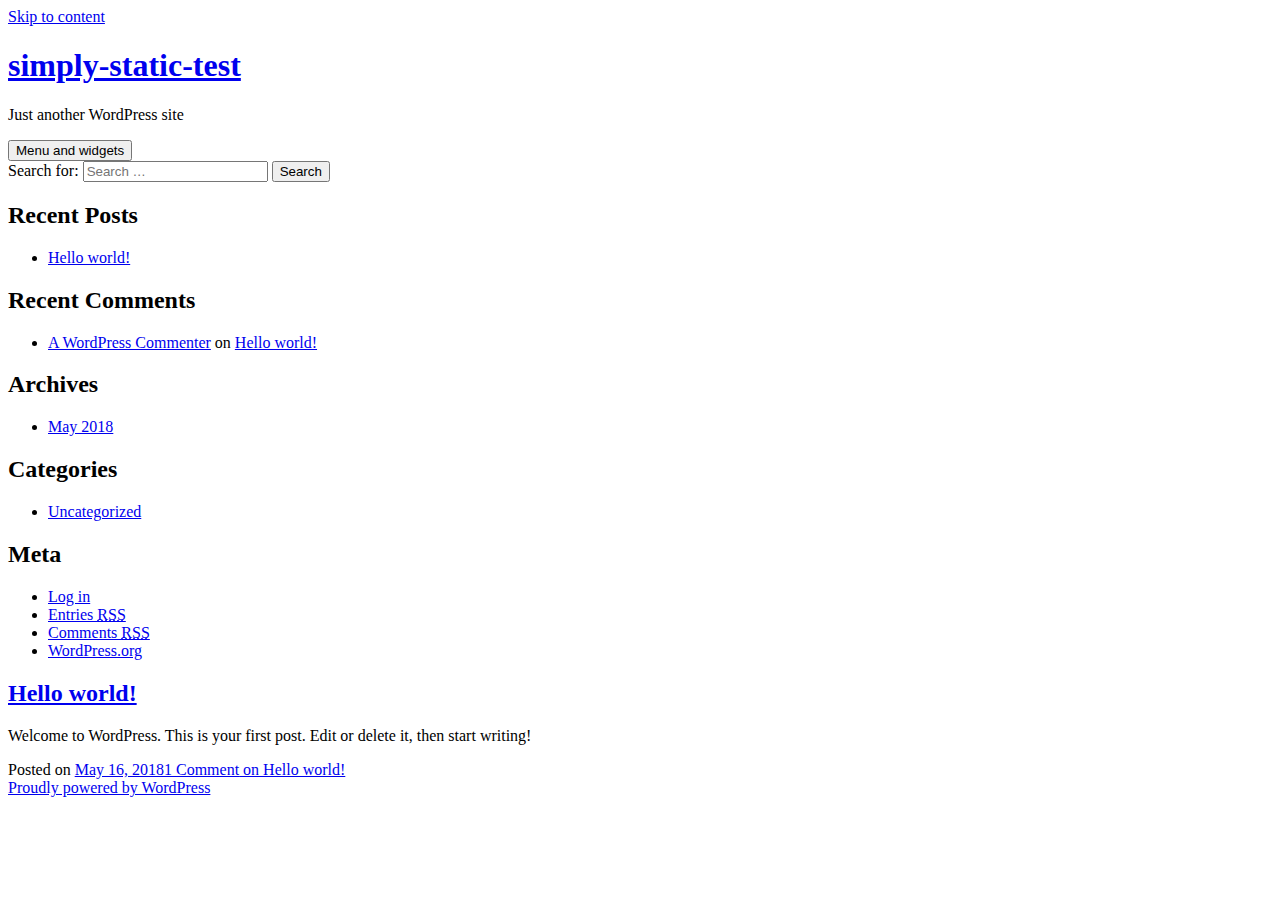
==== commit 9205106f: "changed generation path again, using https, this may fix the mixed content errors" ====
--- a/index.html
+++ b/index.html
@@ -1,20 +1,23 @@
 <!DOCTYPE html>
-<html lang="en-US" class="no-js no-svg">
+<html lang="en-US" class="no-js">
 <head>
-<meta charset="UTF-8">
-<meta name="viewport" content="width=device-width, initial-scale=1">
-<link rel="profile" href="http://gmpg.org/xfn/11">
-
-<script>(function(html){html.className = html.className.replace(/\bno-js\b/,'js')})(document.documentElement);</script>
+	<meta charset="UTF-8">
+	<meta name="viewport" content="width=device-width">
+	<link rel="profile" href="http://gmpg.org/xfn/11">
+	<link rel="pingback" href="https://hugoriggs.github.io/wordpress-static-test/xmlrpc.php">
+	<!--[if lt IE 9]>
+	<script src="https://hugoriggs.github.io/wordpress-static-test/wp-content/themes/twentyfifteen/js/html5.js"></script>
+	<![endif]-->
+	<script>(function(html){html.className = html.className.replace(/\bno-js\b/,'js')})(document.documentElement);</script>
 <title>simply-static-test &#8211; Just another WordPress site</title>
 <meta name='robots' content='noindex,follow' />
 <link rel='dns-prefetch' href='//fonts.googleapis.com' />
 <link rel='dns-prefetch' href='//s.w.org' />
 <link href='https://fonts.gstatic.com/' crossorigin rel='preconnect' />
-<link rel="alternate" type="application/rss+xml" title="simply-static-test &raquo; Feed" href="/feed/" />
-<link rel="alternate" type="application/rss+xml" title="simply-static-test &raquo; Comments Feed" href="/comments/feed/" />
+<link rel="alternate" type="application/rss+xml" title="simply-static-test &raquo; Feed" href="https://hugoriggs.github.io/wordpress-static-test/feed/" />
+<link rel="alternate" type="application/rss+xml" title="simply-static-test &raquo; Comments Feed" href="https://hugoriggs.github.io/wordpress-static-test/comments/feed/" />
 		<script type="text/javascript">
-			window._wpemojiSettings = {"baseUrl":"https:\/\/s.w.org\/images\/core\/emoji\/2.4\/72x72\/","ext":".png","svgUrl":"https:\/\/s.w.org\/images\/core\/emoji\/2.4\/svg\/","svgExt":".svg","source":{"concatemoji":"\/wp-includes\/js\/wp-emoji-release.min.js?ver=4.9.5"}};
+			window._wpemojiSettings = {"baseUrl":"https:\/\/s.w.org\/images\/core\/emoji\/2.4\/72x72\/","ext":".png","svgUrl":"https:\/\/s.w.org\/images\/core\/emoji\/2.4\/svg\/","svgExt":".svg","source":{"concatemoji":"https:\/\/hugoriggs.github.io\/wordpress-static-test\/wp-includes\/js\/wp-emoji-release.min.js?ver=4.9.5"}};
 			!function(a,b,c){function d(a,b){var c=String.fromCharCode;l.clearRect(0,0,k.width,k.height),l.fillText(c.apply(this,a),0,0);var d=k.toDataURL();l.clearRect(0,0,k.width,k.height),l.fillText(c.apply(this,b),0,0);var e=k.toDataURL();return d===e}function e(a){var b;if(!l||!l.fillText)return!1;switch(l.textBaseline="top",l.font="600 32px Arial",a){case"flag":return!(b=d([55356,56826,55356,56819],[55356,56826,8203,55356,56819]))&&(b=d([55356,57332,56128,56423,56128,56418,56128,56421,56128,56430,56128,56423,56128,56447],[55356,57332,8203,56128,56423,8203,56128,56418,8203,56128,56421,8203,56128,56430,8203,56128,56423,8203,56128,56447]),!b);case"emoji":return b=d([55357,56692,8205,9792,65039],[55357,56692,8203,9792,65039]),!b}return!1}function f(a){var c=b.createElement("script");c.src=a,c.defer=c.type="text/javascript",b.getElementsByTagName("head")[0].appendChild(c)}var g,h,i,j,k=b.createElement("canvas"),l=k.getContext&&k.getContext("2d");for(j=Array("flag","emoji"),c.supports={everything:!0,everythingExceptFlag:!0},i=0;i<j.length;i++)c.supports[j[i]]=e(j[i]),c.supports.everything=c.supports.everything&&c.supports[j[i]],"flag"!==j[i]&&(c.supports.everythingExceptFlag=c.supports.everythingExceptFlag&&c.supports[j[i]]);c.supports.everythingExceptFlag=c.supports.everythingExceptFlag&&!c.supports.flag,c.DOMReady=!1,c.readyCallback=function(){c.DOMReady=!0},c.supports.everything||(h=function(){c.readyCallback()},b.addEventListener?(b.addEventListener("DOMContentLoaded",h,!1),a.addEventListener("load",h,!1)):(a.attachEvent("onload",h),b.attachEvent("onreadystatechange",function(){"complete"===b.readyState&&c.readyCallback()})),g=c.source||{},g.concatemoji?f(g.concatemoji):g.wpemoji&&g.twemoji&&(f(g.twemoji),f(g.wpemoji)))}(window,document,window._wpemojiSettings);
 		</script>
 		<style type="text/css">
@@ -31,289 +34,116 @@
 	padding: 0 !important;
 }
 </style>
-<link rel='stylesheet' id='twentyseventeen-fonts-css'  href='https://fonts.googleapis.com/css?family=Libre+Franklin%3A300%2C300i%2C400%2C400i%2C600%2C600i%2C800%2C800i&#038;subset=latin%2Clatin-ext' type='text/css' media='all' />
-<link rel='stylesheet' id='twentyseventeen-style-css'  href='/wp-content/themes/twentyseventeen/style.css?ver=4.9.5' type='text/css' media='all' />
+<link rel='stylesheet' id='twentyfifteen-fonts-css'  href='https://fonts.googleapis.com/css?family=Noto+Sans%3A400italic%2C700italic%2C400%2C700%7CNoto+Serif%3A400italic%2C700italic%2C400%2C700%7CInconsolata%3A400%2C700&#038;subset=latin%2Clatin-ext' type='text/css' media='all' />
+<link rel='stylesheet' id='genericons-css'  href='https://hugoriggs.github.io/wordpress-static-test/wp-content/themes/twentyfifteen/genericons/genericons.css?ver=3.2' type='text/css' media='all' />
+<link rel='stylesheet' id='twentyfifteen-style-css'  href='https://hugoriggs.github.io/wordpress-static-test/wp-content/themes/twentyfifteen/style.css?ver=4.9.5' type='text/css' media='all' />
 <!--[if lt IE 9]>
-<link rel='stylesheet' id='twentyseventeen-ie8-css'  href='/wp-content/themes/twentyseventeen/assets/css/ie8.css?ver=1.0' type='text/css' media='all' />
+<link rel='stylesheet' id='twentyfifteen-ie-css'  href='https://hugoriggs.github.io/wordpress-static-test/wp-content/themes/twentyfifteen/css/ie.css?ver=20141010' type='text/css' media='all' />
 <![endif]-->
-<!--[if lt IE 9]>
-<script type='text/javascript' src='/wp-content/themes/twentyseventeen/assets/js/html5.js?ver=3.7.3'></script>
+<!--[if lt IE 8]>
+<link rel='stylesheet' id='twentyfifteen-ie7-css'  href='https://hugoriggs.github.io/wordpress-static-test/wp-content/themes/twentyfifteen/css/ie7.css?ver=20141010' type='text/css' media='all' />
 <![endif]-->
-<script type='text/javascript' src='/wp-includes/js/jquery/jquery.js?ver=1.12.4'></script>
-<script type='text/javascript' src='/wp-includes/js/jquery/jquery-migrate.min.js?ver=1.4.1'></script>
-<link rel='https://api.w.org/' href='/wp-json/' />
-<link rel="EditURI" type="application/rsd+xml" title="RSD" href="/xmlrpc.php?rsd" />
-<link rel="wlwmanifest" type="application/wlwmanifest+xml" href="/wp-includes/wlwmanifest.xml" /> 
+<script type='text/javascript' src='https://hugoriggs.github.io/wordpress-static-test/wp-includes/js/jquery/jquery.js?ver=1.12.4'></script>
+<script type='text/javascript' src='https://hugoriggs.github.io/wordpress-static-test/wp-includes/js/jquery/jquery-migrate.min.js?ver=1.4.1'></script>
+<link rel='https://api.w.org/' href='https://hugoriggs.github.io/wordpress-static-test/wp-json/' />
+<link rel="EditURI" type="application/rsd+xml" title="RSD" href="https://hugoriggs.github.io/wordpress-static-test/xmlrpc.php?rsd" />
+<link rel="wlwmanifest" type="application/wlwmanifest+xml" href="https://hugoriggs.github.io/wordpress-static-test/wp-includes/wlwmanifest.xml" /> 
 <meta name="generator" content="WordPress 4.9.5" />
 		<style type="text/css">.recentcomments a{display:inline !important;padding:0 !important;margin:0 !important;}</style>
 		</head>
 
-<body class="home blog hfeed has-header-image has-sidebar colors-light">
-<div id="page" class="site">
+<body class="home blog">
+<div id="page" class="hfeed site">
 	<a class="skip-link screen-reader-text" href="#content">Skip to content</a>
 
-	<header id="masthead" class="site-header" role="banner">
+	<div id="sidebar" class="sidebar">
+		<header id="masthead" class="site-header" role="banner">
+			<div class="site-branding">
+										<h1 class="site-title"><a href="https://hugoriggs.github.io/wordpress-static-test/" rel="home">simply-static-test</a></h1>
+											<p class="site-description">Just another WordPress site</p>
+									<button class="secondary-toggle">Menu and widgets</button>
+			</div><!-- .site-branding -->
+		</header><!-- .site-header -->
 
-		<div class="custom-header">
-
-		<div class="custom-header-media">
-			<div id="wp-custom-header" class="wp-custom-header"><img src="/wp-content/themes/twentyseventeen/assets/images/header.jpg" width="2000" height="1200" alt="simply-static-test" /></div>		</div>
-
-	<div class="site-branding">
-	<div class="wrap">
+			<div id="secondary" class="secondary">
 
 		
-		<div class="site-branding-text">
-							<h1 class="site-title"><a href="/" rel="home">simply-static-test</a></h1>
-			
-							<p class="site-description">Just another WordPress site</p>
-					</div><!-- .site-branding-text -->
+		
+					<div id="widget-area" class="widget-area" role="complementary">
+				<aside id="search-2" class="widget widget_search"><form role="search" method="get" class="search-form" action="https://hugoriggs.github.io/wordpress-static-test/">
+				<label>
+					<span class="screen-reader-text">Search for:</span>
+					<input type="search" class="search-field" placeholder="Search &hellip;" value="" name="s" />
+				</label>
+				<input type="submit" class="search-submit screen-reader-text" value="Search" />
+			</form></aside>		<aside id="recent-posts-2" class="widget widget_recent_entries">		<h2 class="widget-title">Recent Posts</h2>		<ul>
+											<li>
+					<a href="https://hugoriggs.github.io/wordpress-static-test/2018/05/16/hello-world/">Hello world!</a>
+									</li>
+					</ul>
+		</aside><aside id="recent-comments-2" class="widget widget_recent_comments"><h2 class="widget-title">Recent Comments</h2><ul id="recentcomments"><li class="recentcomments"><span class="comment-author-link"><a href='https://wordpress.org/' rel='external nofollow' class='url'>A WordPress Commenter</a></span> on <a href="https://hugoriggs.github.io/wordpress-static-test/2018/05/16/hello-world/#comment-1">Hello world!</a></li></ul></aside><aside id="archives-2" class="widget widget_archive"><h2 class="widget-title">Archives</h2>		<ul>
+			<li><a href='https://hugoriggs.github.io/wordpress-static-test/2018/05/'>May 2018</a></li>
+		</ul>
+		</aside><aside id="categories-2" class="widget widget_categories"><h2 class="widget-title">Categories</h2>		<ul>
+	<li class="cat-item cat-item-1"><a href="https://hugoriggs.github.io/wordpress-static-test/category/uncategorized/" >Uncategorized</a>
+</li>
+		</ul>
+</aside><aside id="meta-2" class="widget widget_meta"><h2 class="widget-title">Meta</h2>			<ul>
+						<li><a href="https://hugoriggs.github.io/wordpress-static-test/wp-login.php">Log in</a></li>
+			<li><a href="https://hugoriggs.github.io/wordpress-static-test/feed/">Entries <abbr title="Really Simple Syndication">RSS</abbr></a></li>
+			<li><a href="https://hugoriggs.github.io/wordpress-static-test/comments/feed/">Comments <abbr title="Really Simple Syndication">RSS</abbr></a></li>
+			<li><a href="https://wordpress.org/" title="Powered by WordPress, state-of-the-art semantic personal publishing platform.">WordPress.org</a></li>			</ul>
+			</aside>			</div><!-- .widget-area -->
+		
+	</div><!-- .secondary -->
 
-				<a href="#content" class="menu-scroll-down"><svg class="icon icon-arrow-right" aria-hidden="true" role="img"> <use href="#icon-arrow-right" xlink:href="#icon-arrow-right"></use> </svg><span class="screen-reader-text">Scroll down to content</span></a>
-	
-	</div><!-- .wrap -->
-</div><!-- .site-branding -->
+	</div><!-- .sidebar -->
 
-</div><!-- .custom-header -->
+	<div id="content" class="site-content">
 
-		
-	</header><!-- #masthead -->
-
-	
-	<div class="site-content-contain">
-		<div id="content" class="site-content">
-
-<div class="wrap">
-		<header class="page-header">
-		<h2 class="page-title">Posts</h2>
-	</header>
-	
 	<div id="primary" class="content-area">
 		<main id="main" class="site-main" role="main">
 
+		
+			
 			
 <article id="post-1" class="post-1 post type-post status-publish format-standard hentry category-uncategorized">
-		<header class="entry-header">
-		<div class="entry-meta"><span class="screen-reader-text">Posted on</span> <a href="/2018/05/16/hello-world/" rel="bookmark"><time class="entry-date published updated" datetime="2018-05-16T05:42:10+00:00">May 16, 2018</time></a></div><!-- .entry-meta --><h3 class="entry-title"><a href="/2018/05/16/hello-world/" rel="bookmark">Hello world!</a></h3>	</header><!-- .entry-header -->
+	
+	<header class="entry-header">
+		<h2 class="entry-title"><a href="https://hugoriggs.github.io/wordpress-static-test/2018/05/16/hello-world/" rel="bookmark">Hello world!</a></h2>	</header><!-- .entry-header -->
 
-	
 	<div class="entry-content">
 		<p>Welcome to WordPress. This is your first post. Edit or delete it, then start writing!</p>
 	</div><!-- .entry-content -->
 
 	
+	<footer class="entry-footer">
+		<span class="posted-on"><span class="screen-reader-text">Posted on </span><a href="https://hugoriggs.github.io/wordpress-static-test/2018/05/16/hello-world/" rel="bookmark"><time class="entry-date published updated" datetime="2018-05-16T05:42:10+00:00">May 16, 2018</time></a></span><span class="comments-link"><a href="https://hugoriggs.github.io/wordpress-static-test/2018/05/16/hello-world/#comments">1 Comment<span class="screen-reader-text"> on Hello world!</span></a></span>			</footer><!-- .entry-footer -->
+
 </article><!-- #post-## -->
 
-		</main><!-- #main -->
-	</div><!-- #primary -->
-	
-<aside id="secondary" class="widget-area" role="complementary" aria-label="Blog Sidebar">
-	<section id="search-2" class="widget widget_search">
-
-<form role="search" method="get" class="search-form" action="/">
-	<label for="search-form-5afbc6a7ea04b">
-		<span class="screen-reader-text">Search for:</span>
-	</label>
-	<input type="search" id="search-form-5afbc6a7ea04b" class="search-field" placeholder="Search &hellip;" value="" name="s" />
-	<button type="submit" class="search-submit"><svg class="icon icon-search" aria-hidden="true" role="img"> <use href="#icon-search" xlink:href="#icon-search"></use> </svg><span class="screen-reader-text">Search</span></button>
-</form>
-</section>		<section id="recent-posts-2" class="widget widget_recent_entries">		<h2 class="widget-title">Recent Posts</h2>		<ul>
-											<li>
-					<a href="/2018/05/16/hello-world/">Hello world!</a>
-									</li>
-					</ul>
-		</section><section id="recent-comments-2" class="widget widget_recent_comments"><h2 class="widget-title">Recent Comments</h2><ul id="recentcomments"><li class="recentcomments"><span class="comment-author-link"><a href='https://wordpress.org/' rel='external nofollow' class='url'>A WordPress Commenter</a></span> on <a href="/2018/05/16/hello-world/#comment-1">Hello world!</a></li></ul></section><section id="archives-2" class="widget widget_archive"><h2 class="widget-title">Archives</h2>		<ul>
-			<li><a href='/2018/05/'>May 2018</a></li>
-		</ul>
-		</section><section id="categories-2" class="widget widget_categories"><h2 class="widget-title">Categories</h2>		<ul>
-	<li class="cat-item cat-item-1"><a href="/category/uncategorized/" >Uncategorized</a>
-</li>
-		</ul>
-</section><section id="meta-2" class="widget widget_meta"><h2 class="widget-title">Meta</h2>			<ul>
-						<li><a href="/wp-login.php">Log in</a></li>
-			<li><a href="/feed/">Entries <abbr title="Really Simple Syndication">RSS</abbr></a></li>
-			<li><a href="/comments/feed/">Comments <abbr title="Really Simple Syndication">RSS</abbr></a></li>
-			<li><a href="https://wordpress.org/" title="Powered by WordPress, state-of-the-art semantic personal publishing platform.">WordPress.org</a></li>			</ul>
-			</section></aside><!-- #secondary -->
-</div><!-- .wrap -->
+		</main><!-- .site-main -->
+	</div><!-- .content-area -->
 
 
-		</div><!-- #content -->
+	</div><!-- .site-content -->
 
-		<footer id="colophon" class="site-footer" role="contentinfo">
-			<div class="wrap">
-				
-<div class="site-info">
-	<a href="https://wordpress.org/">Proudly powered by WordPress</a>
-</div><!-- .site-info -->
-			</div><!-- .wrap -->
-		</footer><!-- #colophon -->
-	</div><!-- .site-content-contain -->
-</div><!-- #page -->
+	<footer id="colophon" class="site-footer" role="contentinfo">
+		<div class="site-info">
+						<a href="https://wordpress.org/">Proudly powered by WordPress</a>
+		</div><!-- .site-info -->
+	</footer><!-- .site-footer -->
+
+</div><!-- .site -->
+
+<script type='text/javascript' src='https://hugoriggs.github.io/wordpress-static-test/wp-content/themes/twentyfifteen/js/skip-link-focus-fix.js?ver=20141010'></script>
 <script type='text/javascript'>
 /* <![CDATA[ */
-var twentyseventeenScreenReaderText = {"quote":"<svg class=\"icon icon-quote-right\" aria-hidden=\"true\" role=\"img\"> <use href=\"#icon-quote-right\" xlink:href=\"#icon-quote-right\"><\/use> <\/svg>"};
+var screenReaderText = {"expand":"<span class=\"screen-reader-text\">expand child menu<\/span>","collapse":"<span class=\"screen-reader-text\">collapse child menu<\/span>"};
 /* ]]> */
 </script>
-<script type='text/javascript' src='/wp-content/themes/twentyseventeen/assets/js/skip-link-focus-fix.js?ver=1.0'></script>
-<script type='text/javascript' src='/wp-content/themes/twentyseventeen/assets/js/global.js?ver=1.0'></script>
-<script type='text/javascript' src='/wp-content/themes/twentyseventeen/assets/js/jquery.scrollTo.js?ver=2.1.2'></script>
-<script type='text/javascript' src='/wp-includes/js/wp-embed.min.js?ver=4.9.5'></script>
-<svg style="position: absolute; width: 0; height: 0; overflow: hidden;" version="1.1" xmlns="http://www.w3.org/2000/svg" xmlns:xlink="http://www.w3.org/1999/xlink">
-<defs>
-<symbol id="icon-behance" viewbox="0 0 37 32">
-<path class="path1" d="M33 6.054h-9.125v2.214h9.125v-2.214zM28.5 13.661q-1.607 0-2.607 0.938t-1.107 2.545h7.286q-0.321-3.482-3.571-3.482zM28.786 24.107q1.125 0 2.179-0.571t1.357-1.554h3.946q-1.786 5.482-7.625 5.482-3.821 0-6.080-2.357t-2.259-6.196q0-3.714 2.33-6.17t6.009-2.455q2.464 0 4.295 1.214t2.732 3.196 0.902 4.429q0 0.304-0.036 0.839h-11.75q0 1.982 1.027 3.063t2.973 1.080zM4.946 23.214h5.286q3.661 0 3.661-2.982 0-3.214-3.554-3.214h-5.393v6.196zM4.946 13.625h5.018q1.393 0 2.205-0.652t0.813-2.027q0-2.571-3.393-2.571h-4.643v5.25zM0 4.536h10.607q1.554 0 2.768 0.25t2.259 0.848 1.607 1.723 0.563 2.75q0 3.232-3.071 4.696 2.036 0.571 3.071 2.054t1.036 3.643q0 1.339-0.438 2.438t-1.179 1.848-1.759 1.268-2.161 0.75-2.393 0.232h-10.911v-22.5z"></path>
-</symbol>
-<symbol id="icon-deviantart" viewbox="0 0 18 32">
-<path class="path1" d="M18.286 5.411l-5.411 10.393 0.429 0.554h4.982v7.411h-9.054l-0.786 0.536-2.536 4.875-0.536 0.536h-5.375v-5.411l5.411-10.411-0.429-0.536h-4.982v-7.411h9.054l0.786-0.536 2.536-4.875 0.536-0.536h5.375v5.411z"></path>
-</symbol>
-<symbol id="icon-medium" viewbox="0 0 32 32">
-<path class="path1" d="M10.661 7.518v20.946q0 0.446-0.223 0.759t-0.652 0.313q-0.304 0-0.589-0.143l-8.304-4.161q-0.375-0.179-0.634-0.598t-0.259-0.83v-20.357q0-0.357 0.179-0.607t0.518-0.25q0.25 0 0.786 0.268l9.125 4.571q0.054 0.054 0.054 0.089zM11.804 9.321l9.536 15.464-9.536-4.75v-10.714zM32 9.643v18.821q0 0.446-0.25 0.723t-0.679 0.277-0.839-0.232l-7.875-3.929zM31.946 7.5q0 0.054-4.58 7.491t-5.366 8.705l-6.964-11.321 5.786-9.411q0.304-0.5 0.929-0.5 0.25 0 0.464 0.107l9.661 4.821q0.071 0.036 0.071 0.107z"></path>
-</symbol>
-<symbol id="icon-slideshare" viewbox="0 0 32 32">
-<path class="path1" d="M15.589 13.214q0 1.482-1.134 2.545t-2.723 1.063-2.723-1.063-1.134-2.545q0-1.5 1.134-2.554t2.723-1.054 2.723 1.054 1.134 2.554zM24.554 13.214q0 1.482-1.125 2.545t-2.732 1.063q-1.589 0-2.723-1.063t-1.134-2.545q0-1.5 1.134-2.554t2.723-1.054q1.607 0 2.732 1.054t1.125 2.554zM28.571 16.429v-11.911q0-1.554-0.571-2.205t-1.982-0.652h-19.857q-1.482 0-2.009 0.607t-0.527 2.25v12.018q0.768 0.411 1.58 0.714t1.446 0.5 1.446 0.33 1.268 0.196 1.25 0.071 1.045 0.009 1.009-0.036 0.795-0.036q1.214-0.018 1.696 0.482 0.107 0.107 0.179 0.161 0.464 0.446 1.089 0.911 0.125-1.625 2.107-1.554 0.089 0 0.652 0.027t0.768 0.036 0.813 0.018 0.946-0.018 0.973-0.080 1.089-0.152 1.107-0.241 1.196-0.348 1.205-0.482 1.286-0.616zM31.482 16.339q-2.161 2.661-6.643 4.5 1.5 5.089-0.411 8.304-1.179 2.018-3.268 2.643-1.857 0.571-3.25-0.268-1.536-0.911-1.464-2.929l-0.018-5.821v-0.018q-0.143-0.036-0.438-0.107t-0.42-0.089l-0.018 6.036q0.071 2.036-1.482 2.929-1.411 0.839-3.268 0.268-2.089-0.643-3.25-2.679-1.875-3.214-0.393-8.268-4.482-1.839-6.643-4.5-0.446-0.661-0.071-1.125t1.071 0.018q0.054 0.036 0.196 0.125t0.196 0.143v-12.393q0-1.286 0.839-2.196t2.036-0.911h22.446q1.196 0 2.036 0.911t0.839 2.196v12.393l0.375-0.268q0.696-0.482 1.071-0.018t-0.071 1.125z"></path>
-</symbol>
-<symbol id="icon-snapchat-ghost" viewbox="0 0 30 32">
-<path class="path1" d="M15.143 2.286q2.393-0.018 4.295 1.223t2.92 3.438q0.482 1.036 0.482 3.196 0 0.839-0.161 3.411 0.25 0.125 0.5 0.125 0.321 0 0.911-0.241t0.911-0.241q0.518 0 1 0.321t0.482 0.821q0 0.571-0.563 0.964t-1.232 0.563-1.232 0.518-0.563 0.848q0 0.268 0.214 0.768 0.661 1.464 1.83 2.679t2.58 1.804q0.5 0.214 1.429 0.411 0.5 0.107 0.5 0.625 0 1.25-3.911 1.839-0.125 0.196-0.196 0.696t-0.25 0.83-0.589 0.33q-0.357 0-1.107-0.116t-1.143-0.116q-0.661 0-1.107 0.089-0.571 0.089-1.125 0.402t-1.036 0.679-1.036 0.723-1.357 0.598-1.768 0.241q-0.929 0-1.723-0.241t-1.339-0.598-1.027-0.723-1.036-0.679-1.107-0.402q-0.464-0.089-1.125-0.089-0.429 0-1.17 0.134t-1.045 0.134q-0.446 0-0.625-0.33t-0.25-0.848-0.196-0.714q-3.911-0.589-3.911-1.839 0-0.518 0.5-0.625 0.929-0.196 1.429-0.411 1.393-0.571 2.58-1.804t1.83-2.679q0.214-0.5 0.214-0.768 0-0.5-0.563-0.848t-1.241-0.527-1.241-0.563-0.563-0.938q0-0.482 0.464-0.813t0.982-0.33q0.268 0 0.857 0.232t0.946 0.232q0.321 0 0.571-0.125-0.161-2.536-0.161-3.393 0-2.179 0.482-3.214 1.143-2.446 3.071-3.536t4.714-1.125z"></path>
-</symbol>
-<symbol id="icon-yelp" viewbox="0 0 27 32">
-<path class="path1" d="M13.804 23.554v2.268q-0.018 5.214-0.107 5.446-0.214 0.571-0.911 0.714-0.964 0.161-3.241-0.679t-2.902-1.589q-0.232-0.268-0.304-0.643-0.018-0.214 0.071-0.464 0.071-0.179 0.607-0.839t3.232-3.857q0.018 0 1.071-1.25 0.268-0.339 0.705-0.438t0.884 0.063q0.429 0.179 0.67 0.518t0.223 0.75zM11.143 19.071q-0.054 0.982-0.929 1.25l-2.143 0.696q-4.911 1.571-5.214 1.571-0.625-0.036-0.964-0.643-0.214-0.446-0.304-1.339-0.143-1.357 0.018-2.973t0.536-2.223 1-0.571q0.232 0 3.607 1.375 1.25 0.518 2.054 0.839l1.5 0.607q0.411 0.161 0.634 0.545t0.205 0.866zM25.893 24.375q-0.125 0.964-1.634 2.875t-2.42 2.268q-0.661 0.25-1.125-0.125-0.25-0.179-3.286-5.125l-0.839-1.375q-0.25-0.375-0.205-0.821t0.348-0.821q0.625-0.768 1.482-0.464 0.018 0.018 2.125 0.714 3.625 1.179 4.321 1.42t0.839 0.366q0.5 0.393 0.393 1.089zM13.893 13.089q0.089 1.821-0.964 2.179-1.036 0.304-2.036-1.268l-6.75-10.679q-0.143-0.625 0.339-1.107 0.732-0.768 3.705-1.598t4.009-0.563q0.714 0.179 0.875 0.804 0.054 0.321 0.393 5.455t0.429 6.777zM25.714 15.018q0.054 0.696-0.464 1.054-0.268 0.179-5.875 1.536-1.196 0.268-1.625 0.411l0.018-0.036q-0.411 0.107-0.821-0.071t-0.661-0.571q-0.536-0.839 0-1.554 0.018-0.018 1.339-1.821 2.232-3.054 2.679-3.643t0.607-0.696q0.5-0.339 1.161-0.036 0.857 0.411 2.196 2.384t1.446 2.991v0.054z"></path>
-</symbol>
-<symbol id="icon-vine" viewbox="0 0 27 32">
-<path class="path1" d="M26.732 14.768v3.536q-1.804 0.411-3.536 0.411-1.161 2.429-2.955 4.839t-3.241 3.848-2.286 1.902q-1.429 0.804-2.893-0.054-0.5-0.304-1.080-0.777t-1.518-1.491-1.83-2.295-1.92-3.286-1.884-4.357-1.634-5.616-1.259-6.964h5.054q0.464 3.893 1.25 7.116t1.866 5.661 2.17 4.205 2.5 3.482q3.018-3.018 5.125-7.25-2.536-1.286-3.982-3.929t-1.446-5.946q0-3.429 1.857-5.616t5.071-2.188q3.179 0 4.875 1.884t1.696 5.313q0 2.839-1.036 5.107-0.125 0.018-0.348 0.054t-0.821 0.036-1.125-0.107-1.107-0.455-0.902-0.92q0.554-1.839 0.554-3.286 0-1.554-0.518-2.357t-1.411-0.804q-0.946 0-1.518 0.884t-0.571 2.509q0 3.321 1.875 5.241t4.768 1.92q1.107 0 2.161-0.25z"></path>
-</symbol>
-<symbol id="icon-vk" viewbox="0 0 35 32">
-<path class="path1" d="M34.232 9.286q0.411 1.143-2.679 5.25-0.429 0.571-1.161 1.518-1.393 1.786-1.607 2.339-0.304 0.732 0.25 1.446 0.304 0.375 1.446 1.464h0.018l0.071 0.071q2.518 2.339 3.411 3.946 0.054 0.089 0.116 0.223t0.125 0.473-0.009 0.607-0.446 0.491-1.054 0.223l-4.571 0.071q-0.429 0.089-1-0.089t-0.929-0.393l-0.357-0.214q-0.536-0.375-1.25-1.143t-1.223-1.384-1.089-1.036-1.009-0.277q-0.054 0.018-0.143 0.063t-0.304 0.259-0.384 0.527-0.304 0.929-0.116 1.384q0 0.268-0.063 0.491t-0.134 0.33l-0.071 0.089q-0.321 0.339-0.946 0.393h-2.054q-1.268 0.071-2.607-0.295t-2.348-0.946-1.839-1.179-1.259-1.027l-0.446-0.429q-0.179-0.179-0.491-0.536t-1.277-1.625-1.893-2.696-2.188-3.768-2.33-4.857q-0.107-0.286-0.107-0.482t0.054-0.286l0.071-0.107q0.268-0.339 1.018-0.339l4.893-0.036q0.214 0.036 0.411 0.116t0.286 0.152l0.089 0.054q0.286 0.196 0.429 0.571 0.357 0.893 0.821 1.848t0.732 1.455l0.286 0.518q0.518 1.071 1 1.857t0.866 1.223 0.741 0.688 0.607 0.25 0.482-0.089q0.036-0.018 0.089-0.089t0.214-0.393 0.241-0.839 0.17-1.446 0-2.232q-0.036-0.714-0.161-1.304t-0.25-0.821l-0.107-0.214q-0.446-0.607-1.518-0.768-0.232-0.036 0.089-0.429 0.304-0.339 0.679-0.536 0.946-0.464 4.268-0.429 1.464 0.018 2.411 0.232 0.357 0.089 0.598 0.241t0.366 0.429 0.188 0.571 0.063 0.813-0.018 0.982-0.045 1.259-0.027 1.473q0 0.196-0.018 0.75t-0.009 0.857 0.063 0.723 0.205 0.696 0.402 0.438q0.143 0.036 0.304 0.071t0.464-0.196 0.679-0.616 0.929-1.196 1.214-1.92q1.071-1.857 1.911-4.018 0.071-0.179 0.179-0.313t0.196-0.188l0.071-0.054 0.089-0.045t0.232-0.054 0.357-0.009l5.143-0.036q0.696-0.089 1.143 0.045t0.554 0.295z"></path>
-</symbol>
-<symbol id="icon-search" viewbox="0 0 30 32">
-<path class="path1" d="M20.571 14.857q0-3.304-2.348-5.652t-5.652-2.348-5.652 2.348-2.348 5.652 2.348 5.652 5.652 2.348 5.652-2.348 2.348-5.652zM29.714 29.714q0 0.929-0.679 1.607t-1.607 0.679q-0.964 0-1.607-0.679l-6.125-6.107q-3.196 2.214-7.125 2.214-2.554 0-4.884-0.991t-4.018-2.679-2.679-4.018-0.991-4.884 0.991-4.884 2.679-4.018 4.018-2.679 4.884-0.991 4.884 0.991 4.018 2.679 2.679 4.018 0.991 4.884q0 3.929-2.214 7.125l6.125 6.125q0.661 0.661 0.661 1.607z"></path>
-</symbol>
-<symbol id="icon-envelope-o" viewbox="0 0 32 32">
-<path class="path1" d="M29.714 26.857v-13.714q-0.571 0.643-1.232 1.179-4.786 3.679-7.607 6.036-0.911 0.768-1.482 1.196t-1.545 0.866-1.83 0.438h-0.036q-0.857 0-1.83-0.438t-1.545-0.866-1.482-1.196q-2.821-2.357-7.607-6.036-0.661-0.536-1.232-1.179v13.714q0 0.232 0.17 0.402t0.402 0.17h26.286q0.232 0 0.402-0.17t0.17-0.402zM29.714 8.089v-0.438t-0.009-0.232-0.054-0.223-0.098-0.161-0.161-0.134-0.25-0.045h-26.286q-0.232 0-0.402 0.17t-0.17 0.402q0 3 2.625 5.071 3.446 2.714 7.161 5.661 0.107 0.089 0.625 0.527t0.821 0.67 0.795 0.563 0.902 0.491 0.768 0.161h0.036q0.357 0 0.768-0.161t0.902-0.491 0.795-0.563 0.821-0.67 0.625-0.527q3.714-2.946 7.161-5.661 0.964-0.768 1.795-2.063t0.83-2.348zM32 7.429v19.429q0 1.179-0.839 2.018t-2.018 0.839h-26.286q-1.179 0-2.018-0.839t-0.839-2.018v-19.429q0-1.179 0.839-2.018t2.018-0.839h26.286q1.179 0 2.018 0.839t0.839 2.018z"></path>
-</symbol>
-<symbol id="icon-close" viewbox="0 0 25 32">
-<path class="path1" d="M23.179 23.607q0 0.714-0.5 1.214l-2.429 2.429q-0.5 0.5-1.214 0.5t-1.214-0.5l-5.25-5.25-5.25 5.25q-0.5 0.5-1.214 0.5t-1.214-0.5l-2.429-2.429q-0.5-0.5-0.5-1.214t0.5-1.214l5.25-5.25-5.25-5.25q-0.5-0.5-0.5-1.214t0.5-1.214l2.429-2.429q0.5-0.5 1.214-0.5t1.214 0.5l5.25 5.25 5.25-5.25q0.5-0.5 1.214-0.5t1.214 0.5l2.429 2.429q0.5 0.5 0.5 1.214t-0.5 1.214l-5.25 5.25 5.25 5.25q0.5 0.5 0.5 1.214z"></path>
-</symbol>
-<symbol id="icon-angle-down" viewbox="0 0 21 32">
-<path class="path1" d="M19.196 13.143q0 0.232-0.179 0.411l-8.321 8.321q-0.179 0.179-0.411 0.179t-0.411-0.179l-8.321-8.321q-0.179-0.179-0.179-0.411t0.179-0.411l0.893-0.893q0.179-0.179 0.411-0.179t0.411 0.179l7.018 7.018 7.018-7.018q0.179-0.179 0.411-0.179t0.411 0.179l0.893 0.893q0.179 0.179 0.179 0.411z"></path>
-</symbol>
-<symbol id="icon-folder-open" viewbox="0 0 34 32">
-<path class="path1" d="M33.554 17q0 0.554-0.554 1.179l-6 7.071q-0.768 0.911-2.152 1.545t-2.563 0.634h-19.429q-0.607 0-1.080-0.232t-0.473-0.768q0-0.554 0.554-1.179l6-7.071q0.768-0.911 2.152-1.545t2.563-0.634h19.429q0.607 0 1.080 0.232t0.473 0.768zM27.429 10.857v2.857h-14.857q-1.679 0-3.518 0.848t-2.929 2.134l-6.107 7.179q0-0.071-0.009-0.223t-0.009-0.223v-17.143q0-1.643 1.179-2.821t2.821-1.179h5.714q1.643 0 2.821 1.179t1.179 2.821v0.571h9.714q1.643 0 2.821 1.179t1.179 2.821z"></path>
-</symbol>
-<symbol id="icon-twitter" viewbox="0 0 30 32">
-<path class="path1" d="M28.929 7.286q-1.196 1.75-2.893 2.982 0.018 0.25 0.018 0.75 0 2.321-0.679 4.634t-2.063 4.437-3.295 3.759-4.607 2.607-5.768 0.973q-4.839 0-8.857-2.589 0.625 0.071 1.393 0.071 4.018 0 7.161-2.464-1.875-0.036-3.357-1.152t-2.036-2.848q0.589 0.089 1.089 0.089 0.768 0 1.518-0.196-2-0.411-3.313-1.991t-1.313-3.67v-0.071q1.214 0.679 2.607 0.732-1.179-0.786-1.875-2.054t-0.696-2.75q0-1.571 0.786-2.911 2.161 2.661 5.259 4.259t6.634 1.777q-0.143-0.679-0.143-1.321 0-2.393 1.688-4.080t4.080-1.688q2.5 0 4.214 1.821 1.946-0.375 3.661-1.393-0.661 2.054-2.536 3.179 1.661-0.179 3.321-0.893z"></path>
-</symbol>
-<symbol id="icon-facebook" viewbox="0 0 19 32">
-<path class="path1" d="M17.125 0.214v4.714h-2.804q-1.536 0-2.071 0.643t-0.536 1.929v3.375h5.232l-0.696 5.286h-4.536v13.554h-5.464v-13.554h-4.554v-5.286h4.554v-3.893q0-3.321 1.857-5.152t4.946-1.83q2.625 0 4.071 0.214z"></path>
-</symbol>
-<symbol id="icon-github" viewbox="0 0 27 32">
-<path class="path1" d="M13.714 2.286q3.732 0 6.884 1.839t4.991 4.991 1.839 6.884q0 4.482-2.616 8.063t-6.759 4.955q-0.482 0.089-0.714-0.125t-0.232-0.536q0-0.054 0.009-1.366t0.009-2.402q0-1.732-0.929-2.536 1.018-0.107 1.83-0.321t1.679-0.696 1.446-1.188 0.946-1.875 0.366-2.688q0-2.125-1.411-3.679 0.661-1.625-0.143-3.643-0.5-0.161-1.446 0.196t-1.643 0.786l-0.679 0.429q-1.661-0.464-3.429-0.464t-3.429 0.464q-0.286-0.196-0.759-0.482t-1.491-0.688-1.518-0.241q-0.804 2.018-0.143 3.643-1.411 1.554-1.411 3.679 0 1.518 0.366 2.679t0.938 1.875 1.438 1.196 1.679 0.696 1.83 0.321q-0.696 0.643-0.875 1.839-0.375 0.179-0.804 0.268t-1.018 0.089-1.17-0.384-0.991-1.116q-0.339-0.571-0.866-0.929t-0.884-0.429l-0.357-0.054q-0.375 0-0.518 0.080t-0.089 0.205 0.161 0.25 0.232 0.214l0.125 0.089q0.393 0.179 0.777 0.679t0.563 0.911l0.179 0.411q0.232 0.679 0.786 1.098t1.196 0.536 1.241 0.125 0.991-0.063l0.411-0.071q0 0.679 0.009 1.58t0.009 0.973q0 0.321-0.232 0.536t-0.714 0.125q-4.143-1.375-6.759-4.955t-2.616-8.063q0-3.732 1.839-6.884t4.991-4.991 6.884-1.839zM5.196 21.982q0.054-0.125-0.125-0.214-0.179-0.054-0.232 0.036-0.054 0.125 0.125 0.214 0.161 0.107 0.232-0.036zM5.75 22.589q0.125-0.089-0.036-0.286-0.179-0.161-0.286-0.054-0.125 0.089 0.036 0.286 0.179 0.179 0.286 0.054zM6.286 23.393q0.161-0.125 0-0.339-0.143-0.232-0.304-0.107-0.161 0.089 0 0.321t0.304 0.125zM7.036 24.143q0.143-0.143-0.071-0.339-0.214-0.214-0.357-0.054-0.161 0.143 0.071 0.339 0.214 0.214 0.357 0.054zM8.054 24.589q0.054-0.196-0.232-0.286-0.268-0.071-0.339 0.125t0.232 0.268q0.268 0.107 0.339-0.107zM9.179 24.679q0-0.232-0.304-0.196-0.286 0-0.286 0.196 0 0.232 0.304 0.196 0.286 0 0.286-0.196zM10.214 24.5q-0.036-0.196-0.321-0.161-0.286 0.054-0.25 0.268t0.321 0.143 0.25-0.25z"></path>
-</symbol>
-<symbol id="icon-bars" viewbox="0 0 27 32">
-<path class="path1" d="M27.429 24v2.286q0 0.464-0.339 0.804t-0.804 0.339h-25.143q-0.464 0-0.804-0.339t-0.339-0.804v-2.286q0-0.464 0.339-0.804t0.804-0.339h25.143q0.464 0 0.804 0.339t0.339 0.804zM27.429 14.857v2.286q0 0.464-0.339 0.804t-0.804 0.339h-25.143q-0.464 0-0.804-0.339t-0.339-0.804v-2.286q0-0.464 0.339-0.804t0.804-0.339h25.143q0.464 0 0.804 0.339t0.339 0.804zM27.429 5.714v2.286q0 0.464-0.339 0.804t-0.804 0.339h-25.143q-0.464 0-0.804-0.339t-0.339-0.804v-2.286q0-0.464 0.339-0.804t0.804-0.339h25.143q0.464 0 0.804 0.339t0.339 0.804z"></path>
-</symbol>
-<symbol id="icon-google-plus" viewbox="0 0 41 32">
-<path class="path1" d="M25.661 16.304q0 3.714-1.554 6.616t-4.429 4.536-6.589 1.634q-2.661 0-5.089-1.036t-4.179-2.786-2.786-4.179-1.036-5.089 1.036-5.089 2.786-4.179 4.179-2.786 5.089-1.036q5.107 0 8.768 3.429l-3.554 3.411q-2.089-2.018-5.214-2.018-2.196 0-4.063 1.107t-2.955 3.009-1.089 4.152 1.089 4.152 2.955 3.009 4.063 1.107q1.482 0 2.723-0.411t2.045-1.027 1.402-1.402 0.875-1.482 0.384-1.321h-7.429v-4.5h12.357q0.214 1.125 0.214 2.179zM41.143 14.125v3.75h-3.732v3.732h-3.75v-3.732h-3.732v-3.75h3.732v-3.732h3.75v3.732h3.732z"></path>
-</symbol>
-<symbol id="icon-linkedin" viewbox="0 0 27 32">
-<path class="path1" d="M6.232 11.161v17.696h-5.893v-17.696h5.893zM6.607 5.696q0.018 1.304-0.902 2.179t-2.42 0.875h-0.036q-1.464 0-2.357-0.875t-0.893-2.179q0-1.321 0.92-2.188t2.402-0.866 2.375 0.866 0.911 2.188zM27.429 18.714v10.143h-5.875v-9.464q0-1.875-0.723-2.938t-2.259-1.063q-1.125 0-1.884 0.616t-1.134 1.527q-0.196 0.536-0.196 1.446v9.875h-5.875q0.036-7.125 0.036-11.554t-0.018-5.286l-0.018-0.857h5.875v2.571h-0.036q0.357-0.571 0.732-1t1.009-0.929 1.554-0.777 2.045-0.277q3.054 0 4.911 2.027t1.857 5.938z"></path>
-</symbol>
-<symbol id="icon-quote-right" viewbox="0 0 30 32">
-<path class="path1" d="M13.714 5.714v12.571q0 1.857-0.723 3.545t-1.955 2.92-2.92 1.955-3.545 0.723h-1.143q-0.464 0-0.804-0.339t-0.339-0.804v-2.286q0-0.464 0.339-0.804t0.804-0.339h1.143q1.893 0 3.232-1.339t1.339-3.232v-0.571q0-0.714-0.5-1.214t-1.214-0.5h-4q-1.429 0-2.429-1t-1-2.429v-6.857q0-1.429 1-2.429t2.429-1h6.857q1.429 0 2.429 1t1 2.429zM29.714 5.714v12.571q0 1.857-0.723 3.545t-1.955 2.92-2.92 1.955-3.545 0.723h-1.143q-0.464 0-0.804-0.339t-0.339-0.804v-2.286q0-0.464 0.339-0.804t0.804-0.339h1.143q1.893 0 3.232-1.339t1.339-3.232v-0.571q0-0.714-0.5-1.214t-1.214-0.5h-4q-1.429 0-2.429-1t-1-2.429v-6.857q0-1.429 1-2.429t2.429-1h6.857q1.429 0 2.429 1t1 2.429z"></path>
-</symbol>
-<symbol id="icon-mail-reply" viewbox="0 0 32 32">
-<path class="path1" d="M32 20q0 2.964-2.268 8.054-0.054 0.125-0.188 0.429t-0.241 0.536-0.232 0.393q-0.214 0.304-0.5 0.304-0.268 0-0.42-0.179t-0.152-0.446q0-0.161 0.045-0.473t0.045-0.42q0.089-1.214 0.089-2.196 0-1.804-0.313-3.232t-0.866-2.473-1.429-1.804-1.884-1.241-2.375-0.759-2.75-0.384-3.134-0.107h-4v4.571q0 0.464-0.339 0.804t-0.804 0.339-0.804-0.339l-9.143-9.143q-0.339-0.339-0.339-0.804t0.339-0.804l9.143-9.143q0.339-0.339 0.804-0.339t0.804 0.339 0.339 0.804v4.571h4q12.732 0 15.625 7.196 0.946 2.393 0.946 5.946z"></path>
-</symbol>
-<symbol id="icon-youtube" viewbox="0 0 27 32">
-<path class="path1" d="M17.339 22.214v3.768q0 1.196-0.696 1.196-0.411 0-0.804-0.393v-5.375q0.393-0.393 0.804-0.393 0.696 0 0.696 1.196zM23.375 22.232v0.821h-1.607v-0.821q0-1.214 0.804-1.214t0.804 1.214zM6.125 18.339h1.911v-1.679h-5.571v1.679h1.875v10.161h1.786v-10.161zM11.268 28.5h1.589v-8.821h-1.589v6.75q-0.536 0.75-1.018 0.75-0.321 0-0.375-0.375-0.018-0.054-0.018-0.625v-6.5h-1.589v6.982q0 0.875 0.143 1.304 0.214 0.661 1.036 0.661 0.857 0 1.821-1.089v0.964zM18.929 25.857v-3.518q0-1.304-0.161-1.768-0.304-1-1.268-1-0.893 0-1.661 0.964v-3.875h-1.589v11.839h1.589v-0.857q0.804 0.982 1.661 0.982 0.964 0 1.268-0.982 0.161-0.482 0.161-1.786zM24.964 25.679v-0.232h-1.625q0 0.911-0.036 1.089-0.125 0.643-0.714 0.643-0.821 0-0.821-1.232v-1.554h3.196v-1.839q0-1.411-0.482-2.071-0.696-0.911-1.893-0.911-1.214 0-1.911 0.911-0.5 0.661-0.5 2.071v3.089q0 1.411 0.518 2.071 0.696 0.911 1.929 0.911 1.286 0 1.929-0.946 0.321-0.482 0.375-0.964 0.036-0.161 0.036-1.036zM14.107 9.375v-3.75q0-1.232-0.768-1.232t-0.768 1.232v3.75q0 1.25 0.768 1.25t0.768-1.25zM26.946 22.786q0 4.179-0.464 6.25-0.25 1.054-1.036 1.768t-1.821 0.821q-3.286 0.375-9.911 0.375t-9.911-0.375q-1.036-0.107-1.83-0.821t-1.027-1.768q-0.464-2-0.464-6.25 0-4.179 0.464-6.25 0.25-1.054 1.036-1.768t1.839-0.839q3.268-0.357 9.893-0.357t9.911 0.357q1.036 0.125 1.83 0.839t1.027 1.768q0.464 2 0.464 6.25zM9.125 0h1.821l-2.161 7.125v4.839h-1.786v-4.839q-0.25-1.321-1.089-3.786-0.661-1.839-1.161-3.339h1.893l1.268 4.696zM15.732 5.946v3.125q0 1.446-0.5 2.107-0.661 0.911-1.893 0.911-1.196 0-1.875-0.911-0.5-0.679-0.5-2.107v-3.125q0-1.429 0.5-2.089 0.679-0.911 1.875-0.911 1.232 0 1.893 0.911 0.5 0.661 0.5 2.089zM21.714 3.054v8.911h-1.625v-0.982q-0.946 1.107-1.839 1.107-0.821 0-1.054-0.661-0.143-0.429-0.143-1.339v-7.036h1.625v6.554q0 0.589 0.018 0.625 0.054 0.393 0.375 0.393 0.482 0 1.018-0.768v-6.804h1.625z"></path>
-</symbol>
-<symbol id="icon-dropbox" viewbox="0 0 32 32">
-<path class="path1" d="M7.179 12.625l8.821 5.446-6.107 5.089-8.75-5.696zM24.786 22.536v1.929l-8.75 5.232v0.018l-0.018-0.018-0.018 0.018v-0.018l-8.732-5.232v-1.929l2.625 1.714 6.107-5.071v-0.036l0.018 0.018 0.018-0.018v0.036l6.125 5.071zM9.893 2.107l6.107 5.089-8.821 5.429-6.036-4.821zM24.821 12.625l6.036 4.839-8.732 5.696-6.125-5.089zM22.125 2.107l8.732 5.696-6.036 4.821-8.821-5.429z"></path>
-</symbol>
-<symbol id="icon-instagram" viewbox="0 0 27 32">
-<path class="path1" d="M18.286 16q0-1.893-1.339-3.232t-3.232-1.339-3.232 1.339-1.339 3.232 1.339 3.232 3.232 1.339 3.232-1.339 1.339-3.232zM20.75 16q0 2.929-2.054 4.982t-4.982 2.054-4.982-2.054-2.054-4.982 2.054-4.982 4.982-2.054 4.982 2.054 2.054 4.982zM22.679 8.679q0 0.679-0.482 1.161t-1.161 0.482-1.161-0.482-0.482-1.161 0.482-1.161 1.161-0.482 1.161 0.482 0.482 1.161zM13.714 4.75q-0.125 0-1.366-0.009t-1.884 0-1.723 0.054-1.839 0.179-1.277 0.33q-0.893 0.357-1.571 1.036t-1.036 1.571q-0.196 0.518-0.33 1.277t-0.179 1.839-0.054 1.723 0 1.884 0.009 1.366-0.009 1.366 0 1.884 0.054 1.723 0.179 1.839 0.33 1.277q0.357 0.893 1.036 1.571t1.571 1.036q0.518 0.196 1.277 0.33t1.839 0.179 1.723 0.054 1.884 0 1.366-0.009 1.366 0.009 1.884 0 1.723-0.054 1.839-0.179 1.277-0.33q0.893-0.357 1.571-1.036t1.036-1.571q0.196-0.518 0.33-1.277t0.179-1.839 0.054-1.723 0-1.884-0.009-1.366 0.009-1.366 0-1.884-0.054-1.723-0.179-1.839-0.33-1.277q-0.357-0.893-1.036-1.571t-1.571-1.036q-0.518-0.196-1.277-0.33t-1.839-0.179-1.723-0.054-1.884 0-1.366 0.009zM27.429 16q0 4.089-0.089 5.661-0.179 3.714-2.214 5.75t-5.75 2.214q-1.571 0.089-5.661 0.089t-5.661-0.089q-3.714-0.179-5.75-2.214t-2.214-5.75q-0.089-1.571-0.089-5.661t0.089-5.661q0.179-3.714 2.214-5.75t5.75-2.214q1.571-0.089 5.661-0.089t5.661 0.089q3.714 0.179 5.75 2.214t2.214 5.75q0.089 1.571 0.089 5.661z"></path>
-</symbol>
-<symbol id="icon-flickr" viewbox="0 0 27 32">
-<path class="path1" d="M22.286 2.286q2.125 0 3.634 1.509t1.509 3.634v17.143q0 2.125-1.509 3.634t-3.634 1.509h-17.143q-2.125 0-3.634-1.509t-1.509-3.634v-17.143q0-2.125 1.509-3.634t3.634-1.509h17.143zM12.464 16q0-1.571-1.107-2.679t-2.679-1.107-2.679 1.107-1.107 2.679 1.107 2.679 2.679 1.107 2.679-1.107 1.107-2.679zM22.536 16q0-1.571-1.107-2.679t-2.679-1.107-2.679 1.107-1.107 2.679 1.107 2.679 2.679 1.107 2.679-1.107 1.107-2.679z"></path>
-</symbol>
-<symbol id="icon-tumblr" viewbox="0 0 19 32">
-<path class="path1" d="M16.857 23.732l1.429 4.232q-0.411 0.625-1.982 1.179t-3.161 0.571q-1.857 0.036-3.402-0.464t-2.545-1.321-1.696-1.893-0.991-2.143-0.295-2.107v-9.714h-3v-3.839q1.286-0.464 2.304-1.241t1.625-1.607 1.036-1.821 0.607-1.768 0.268-1.58q0.018-0.089 0.080-0.152t0.134-0.063h4.357v7.571h5.946v4.5h-5.964v9.25q0 0.536 0.116 1t0.402 0.938 0.884 0.741 1.455 0.25q1.393-0.036 2.393-0.518z"></path>
-</symbol>
-<symbol id="icon-dockerhub" viewbox="0 0 24 28">
-<path class="path1" d="M1.597 10.257h2.911v2.83H1.597v-2.83zm3.573 0h2.91v2.83H5.17v-2.83zm0-3.627h2.91v2.829H5.17V6.63zm3.57 3.627h2.912v2.83H8.74v-2.83zm0-3.627h2.912v2.829H8.74V6.63zm3.573 3.627h2.911v2.83h-2.911v-2.83zm0-3.627h2.911v2.829h-2.911V6.63zm3.572 3.627h2.911v2.83h-2.911v-2.83zM12.313 3h2.911v2.83h-2.911V3zm-6.65 14.173c-.449 0-.812.354-.812.788 0 .435.364.788.812.788.447 0 .811-.353.811-.788 0-.434-.363-.788-.811-.788"></path>
-<path class="path2" d="M28.172 11.721c-.978-.549-2.278-.624-3.388-.306-.136-1.146-.91-2.149-1.83-2.869l-.366-.286-.307.345c-.618.692-.8 1.845-.718 2.73.063.651.273 1.312.685 1.834-.313.183-.668.328-.985.434-.646.212-1.347.33-2.028.33H.083l-.042.429c-.137 1.432.065 2.866.674 4.173l.262.519.03.048c1.8 2.973 4.963 4.225 8.41 4.225 6.672 0 12.174-2.896 14.702-9.015 1.689.085 3.417-.4 4.243-1.968l.211-.4-.401-.223zM5.664 19.458c-.85 0-1.542-.671-1.542-1.497 0-.825.691-1.498 1.541-1.498.849 0 1.54.672 1.54 1.497s-.69 1.498-1.539 1.498z"></path>
-</symbol>
-<symbol id="icon-dribbble" viewbox="0 0 27 32">
-<path class="path1" d="M18.286 26.786q-0.75-4.304-2.5-8.893h-0.036l-0.036 0.018q-0.286 0.107-0.768 0.295t-1.804 0.875-2.446 1.464-2.339 2.045-1.839 2.643l-0.268-0.196q3.286 2.679 7.464 2.679 2.357 0 4.571-0.929zM14.982 15.946q-0.375-0.875-0.946-1.982-5.554 1.661-12.018 1.661-0.018 0.125-0.018 0.375 0 2.214 0.786 4.223t2.214 3.598q0.893-1.589 2.205-2.973t2.545-2.223 2.33-1.446 1.777-0.857l0.661-0.232q0.071-0.018 0.232-0.063t0.232-0.080zM13.071 12.161q-2.143-3.804-4.357-6.75-2.464 1.161-4.179 3.321t-2.286 4.857q5.393 0 10.821-1.429zM25.286 17.857q-3.75-1.071-7.304-0.518 1.554 4.268 2.286 8.375 1.982-1.339 3.304-3.384t1.714-4.473zM10.911 4.625q-0.018 0-0.036 0.018 0.018-0.018 0.036-0.018zM21.446 7.214q-3.304-2.929-7.732-2.929-1.357 0-2.768 0.339 2.339 3.036 4.393 6.821 1.232-0.464 2.321-1.080t1.723-1.098 1.17-1.018 0.67-0.723zM25.429 15.875q-0.054-4.143-2.661-7.321l-0.018 0.018q-0.161 0.214-0.339 0.438t-0.777 0.795-1.268 1.080-1.786 1.161-2.348 1.152q0.446 0.946 0.786 1.696 0.036 0.107 0.116 0.313t0.134 0.295q0.643-0.089 1.33-0.125t1.313-0.036 1.232 0.027 1.143 0.071 1.009 0.098 0.857 0.116 0.652 0.107 0.446 0.080zM27.429 16q0 3.732-1.839 6.884t-4.991 4.991-6.884 1.839-6.884-1.839-4.991-4.991-1.839-6.884 1.839-6.884 4.991-4.991 6.884-1.839 6.884 1.839 4.991 4.991 1.839 6.884z"></path>
-</symbol>
-<symbol id="icon-skype" viewbox="0 0 27 32">
-<path class="path1" d="M20.946 18.982q0-0.893-0.348-1.634t-0.866-1.223-1.304-0.875-1.473-0.607-1.563-0.411l-1.857-0.429q-0.536-0.125-0.786-0.188t-0.625-0.205-0.536-0.286-0.295-0.375-0.134-0.536q0-1.375 2.571-1.375 0.768 0 1.375 0.214t0.964 0.509 0.679 0.598 0.714 0.518 0.857 0.214q0.839 0 1.348-0.571t0.509-1.375q0-0.982-1-1.777t-2.536-1.205-3.25-0.411q-1.214 0-2.357 0.277t-2.134 0.839-1.589 1.554-0.598 2.295q0 1.089 0.339 1.902t1 1.348 1.429 0.866 1.839 0.58l2.607 0.643q1.607 0.393 2 0.643 0.571 0.357 0.571 1.071 0 0.696-0.714 1.152t-1.875 0.455q-0.911 0-1.634-0.286t-1.161-0.688-0.813-0.804-0.821-0.688-0.964-0.286q-0.893 0-1.348 0.536t-0.455 1.339q0 1.643 2.179 2.813t5.196 1.17q1.304 0 2.5-0.33t2.188-0.955 1.58-1.67 0.589-2.348zM27.429 22.857q0 2.839-2.009 4.848t-4.848 2.009q-2.321 0-4.179-1.429-1.375 0.286-2.679 0.286-2.554 0-4.884-0.991t-4.018-2.679-2.679-4.018-0.991-4.884q0-1.304 0.286-2.679-1.429-1.857-1.429-4.179 0-2.839 2.009-4.848t4.848-2.009q2.321 0 4.179 1.429 1.375-0.286 2.679-0.286 2.554 0 4.884 0.991t4.018 2.679 2.679 4.018 0.991 4.884q0 1.304-0.286 2.679 1.429 1.857 1.429 4.179z"></path>
-</symbol>
-<symbol id="icon-foursquare" viewbox="0 0 23 32">
-<path class="path1" d="M17.857 7.75l0.661-3.464q0.089-0.411-0.161-0.714t-0.625-0.304h-12.714q-0.411 0-0.688 0.304t-0.277 0.661v19.661q0 0.125 0.107 0.018l5.196-6.286q0.411-0.464 0.679-0.598t0.857-0.134h4.268q0.393 0 0.661-0.259t0.321-0.527q0.429-2.321 0.661-3.411 0.071-0.375-0.205-0.714t-0.652-0.339h-5.25q-0.518 0-0.857-0.339t-0.339-0.857v-0.75q0-0.518 0.339-0.848t0.857-0.33h6.179q0.321 0 0.625-0.241t0.357-0.527zM21.911 3.786q-0.268 1.304-0.955 4.759t-1.241 6.25-0.625 3.098q-0.107 0.393-0.161 0.58t-0.25 0.58-0.438 0.589-0.688 0.375-1.036 0.179h-4.839q-0.232 0-0.393 0.179-0.143 0.161-7.607 8.821-0.393 0.446-1.045 0.509t-0.866-0.098q-0.982-0.393-0.982-1.75v-25.179q0-0.982 0.679-1.83t2.143-0.848h15.857q1.696 0 2.268 0.946t0.179 2.839zM21.911 3.786l-2.821 14.107q0.071-0.304 0.625-3.098t1.241-6.25 0.955-4.759z"></path>
-</symbol>
-<symbol id="icon-wordpress" viewbox="0 0 32 32">
-<path class="path1" d="M2.268 16q0-2.911 1.196-5.589l6.554 17.946q-3.5-1.696-5.625-5.018t-2.125-7.339zM25.268 15.304q0 0.339-0.045 0.688t-0.179 0.884-0.205 0.786-0.313 1.054-0.313 1.036l-1.357 4.571-4.964-14.75q0.821-0.054 1.571-0.143 0.339-0.036 0.464-0.33t-0.045-0.554-0.509-0.241l-3.661 0.179q-1.339-0.018-3.607-0.179-0.214-0.018-0.366 0.089t-0.205 0.268-0.027 0.33 0.161 0.295 0.348 0.143l1.429 0.143 2.143 5.857-3 9-5-14.857q0.821-0.054 1.571-0.143 0.339-0.036 0.464-0.33t-0.045-0.554-0.509-0.241l-3.661 0.179q-0.125 0-0.411-0.009t-0.464-0.009q1.875-2.857 4.902-4.527t6.563-1.67q2.625 0 5.009 0.946t4.259 2.661h-0.179q-0.982 0-1.643 0.723t-0.661 1.705q0 0.214 0.036 0.429t0.071 0.384 0.143 0.411 0.161 0.375 0.214 0.402 0.223 0.375 0.259 0.429 0.25 0.411q1.125 1.911 1.125 3.786zM16.232 17.196l4.232 11.554q0.018 0.107 0.089 0.196-2.25 0.786-4.554 0.786-2 0-3.875-0.571zM28.036 9.411q1.696 3.107 1.696 6.589 0 3.732-1.857 6.884t-4.982 4.973l4.196-12.107q1.054-3.018 1.054-4.929 0-0.75-0.107-1.411zM16 0q3.25 0 6.214 1.268t5.107 3.411 3.411 5.107 1.268 6.214-1.268 6.214-3.411 5.107-5.107 3.411-6.214 1.268-6.214-1.268-5.107-3.411-3.411-5.107-1.268-6.214 1.268-6.214 3.411-5.107 5.107-3.411 6.214-1.268zM16 31.268q3.089 0 5.92-1.214t4.875-3.259 3.259-4.875 1.214-5.92-1.214-5.92-3.259-4.875-4.875-3.259-5.92-1.214-5.92 1.214-4.875 3.259-3.259 4.875-1.214 5.92 1.214 5.92 3.259 4.875 4.875 3.259 5.92 1.214z"></path>
-</symbol>
-<symbol id="icon-stumbleupon" viewbox="0 0 34 32">
-<path class="path1" d="M18.964 12.714v-2.107q0-0.75-0.536-1.286t-1.286-0.536-1.286 0.536-0.536 1.286v10.929q0 3.125-2.25 5.339t-5.411 2.214q-3.179 0-5.42-2.241t-2.241-5.42v-4.75h5.857v4.679q0 0.768 0.536 1.295t1.286 0.527 1.286-0.527 0.536-1.295v-11.071q0-3.054 2.259-5.214t5.384-2.161q3.143 0 5.393 2.179t2.25 5.25v2.429l-3.482 1.036zM28.429 16.679h5.857v4.75q0 3.179-2.241 5.42t-5.42 2.241q-3.161 0-5.411-2.223t-2.25-5.366v-4.786l2.339 1.089 3.482-1.036v4.821q0 0.75 0.536 1.277t1.286 0.527 1.286-0.527 0.536-1.277v-4.911z"></path>
-</symbol>
-<symbol id="icon-digg" viewbox="0 0 37 32">
-<path class="path1" d="M5.857 5.036h3.643v17.554h-9.5v-12.446h5.857v-5.107zM5.857 19.661v-6.589h-2.196v6.589h2.196zM10.964 10.143v12.446h3.661v-12.446h-3.661zM10.964 5.036v3.643h3.661v-3.643h-3.661zM16.089 10.143h9.518v16.821h-9.518v-2.911h5.857v-1.464h-5.857v-12.446zM21.946 19.661v-6.589h-2.196v6.589h2.196zM27.071 10.143h9.5v16.821h-9.5v-2.911h5.839v-1.464h-5.839v-12.446zM32.911 19.661v-6.589h-2.196v6.589h2.196z"></path>
-</symbol>
-<symbol id="icon-spotify" viewbox="0 0 27 32">
-<path class="path1" d="M20.125 21.607q0-0.571-0.536-0.911-3.446-2.054-7.982-2.054-2.375 0-5.125 0.607-0.75 0.161-0.75 0.929 0 0.357 0.241 0.616t0.634 0.259q0.089 0 0.661-0.143 2.357-0.482 4.339-0.482 4.036 0 7.089 1.839 0.339 0.196 0.589 0.196 0.339 0 0.589-0.241t0.25-0.616zM21.839 17.768q0-0.714-0.625-1.089-4.232-2.518-9.786-2.518-2.732 0-5.411 0.75-0.857 0.232-0.857 1.143 0 0.446 0.313 0.759t0.759 0.313q0.125 0 0.661-0.143 2.179-0.589 4.482-0.589 4.982 0 8.714 2.214 0.429 0.232 0.679 0.232 0.446 0 0.759-0.313t0.313-0.759zM23.768 13.339q0-0.839-0.714-1.25-2.25-1.304-5.232-1.973t-6.125-0.67q-3.643 0-6.5 0.839-0.411 0.125-0.688 0.455t-0.277 0.866q0 0.554 0.366 0.929t0.92 0.375q0.196 0 0.714-0.143 2.375-0.661 5.482-0.661 2.839 0 5.527 0.607t4.527 1.696q0.375 0.214 0.714 0.214 0.518 0 0.902-0.366t0.384-0.92zM27.429 16q0 3.732-1.839 6.884t-4.991 4.991-6.884 1.839-6.884-1.839-4.991-4.991-1.839-6.884 1.839-6.884 4.991-4.991 6.884-1.839 6.884 1.839 4.991 4.991 1.839 6.884z"></path>
-</symbol>
-<symbol id="icon-soundcloud" viewbox="0 0 41 32">
-<path class="path1" d="M14 24.5l0.286-4.304-0.286-9.339q-0.018-0.179-0.134-0.304t-0.295-0.125q-0.161 0-0.286 0.125t-0.125 0.304l-0.25 9.339 0.25 4.304q0.018 0.179 0.134 0.295t0.277 0.116q0.393 0 0.429-0.411zM19.286 23.982l0.196-3.768-0.214-10.464q0-0.286-0.232-0.429-0.143-0.089-0.286-0.089t-0.286 0.089q-0.232 0.143-0.232 0.429l-0.018 0.107-0.179 10.339q0 0.018 0.196 4.214v0.018q0 0.179 0.107 0.304 0.161 0.196 0.411 0.196 0.196 0 0.357-0.161 0.161-0.125 0.161-0.357zM0.625 17.911l0.357 2.286-0.357 2.25q-0.036 0.161-0.161 0.161t-0.161-0.161l-0.304-2.25 0.304-2.286q0.036-0.161 0.161-0.161t0.161 0.161zM2.161 16.5l0.464 3.696-0.464 3.625q-0.036 0.161-0.179 0.161-0.161 0-0.161-0.179l-0.411-3.607 0.411-3.696q0-0.161 0.161-0.161 0.143 0 0.179 0.161zM3.804 15.821l0.446 4.375-0.446 4.232q0 0.196-0.196 0.196-0.179 0-0.214-0.196l-0.375-4.232 0.375-4.375q0.036-0.214 0.214-0.214 0.196 0 0.196 0.214zM5.482 15.696l0.411 4.5-0.411 4.357q-0.036 0.232-0.25 0.232-0.232 0-0.232-0.232l-0.375-4.357 0.375-4.5q0-0.232 0.232-0.232 0.214 0 0.25 0.232zM7.161 16.018l0.375 4.179-0.375 4.393q-0.036 0.286-0.286 0.286-0.107 0-0.188-0.080t-0.080-0.205l-0.357-4.393 0.357-4.179q0-0.107 0.080-0.188t0.188-0.080q0.25 0 0.286 0.268zM8.839 13.411l0.375 6.786-0.375 4.393q0 0.125-0.089 0.223t-0.214 0.098q-0.286 0-0.321-0.321l-0.321-4.393 0.321-6.786q0.036-0.321 0.321-0.321 0.125 0 0.214 0.098t0.089 0.223zM10.518 11.875l0.339 8.357-0.339 4.357q0 0.143-0.098 0.241t-0.241 0.098q-0.321 0-0.357-0.339l-0.286-4.357 0.286-8.357q0.036-0.339 0.357-0.339 0.143 0 0.241 0.098t0.098 0.241zM12.268 11.161l0.321 9.036-0.321 4.321q-0.036 0.375-0.393 0.375-0.339 0-0.375-0.375l-0.286-4.321 0.286-9.036q0-0.161 0.116-0.277t0.259-0.116q0.161 0 0.268 0.116t0.125 0.277zM19.268 24.411v0 0zM15.732 11.089l0.268 9.107-0.268 4.268q0 0.179-0.134 0.313t-0.313 0.134-0.304-0.125-0.143-0.321l-0.25-4.268 0.25-9.107q0-0.196 0.134-0.321t0.313-0.125 0.313 0.125 0.134 0.321zM17.5 11.429l0.25 8.786-0.25 4.214q0 0.196-0.143 0.339t-0.339 0.143-0.339-0.143-0.161-0.339l-0.214-4.214 0.214-8.786q0.018-0.214 0.161-0.357t0.339-0.143 0.33 0.143 0.152 0.357zM21.286 20.214l-0.25 4.125q0 0.232-0.161 0.393t-0.393 0.161-0.393-0.161-0.179-0.393l-0.107-2.036-0.107-2.089 0.214-11.357v-0.054q0.036-0.268 0.214-0.429 0.161-0.125 0.357-0.125 0.143 0 0.268 0.089 0.25 0.143 0.286 0.464zM41.143 19.875q0 2.089-1.482 3.563t-3.571 1.473h-14.036q-0.232-0.036-0.393-0.196t-0.161-0.393v-16.054q0-0.411 0.5-0.589 1.518-0.607 3.232-0.607 3.482 0 6.036 2.348t2.857 5.777q0.946-0.393 1.964-0.393 2.089 0 3.571 1.482t1.482 3.589z"></path>
-</symbol>
-<symbol id="icon-codepen" viewbox="0 0 32 32">
-<path class="path1" d="M3.857 20.875l10.768 7.179v-6.411l-5.964-3.982zM2.75 18.304l3.446-2.304-3.446-2.304v4.607zM17.375 28.054l10.768-7.179-4.804-3.214-5.964 3.982v6.411zM16 19.25l4.857-3.25-4.857-3.25-4.857 3.25zM8.661 14.339l5.964-3.982v-6.411l-10.768 7.179zM25.804 16l3.446 2.304v-4.607zM23.339 14.339l4.804-3.214-10.768-7.179v6.411zM32 11.125v9.75q0 0.732-0.607 1.143l-14.625 9.75q-0.375 0.232-0.768 0.232t-0.768-0.232l-14.625-9.75q-0.607-0.411-0.607-1.143v-9.75q0-0.732 0.607-1.143l14.625-9.75q0.375-0.232 0.768-0.232t0.768 0.232l14.625 9.75q0.607 0.411 0.607 1.143z"></path>
-</symbol>
-<symbol id="icon-twitch" viewbox="0 0 32 32">
-<path class="path1" d="M16 7.75v7.75h-2.589v-7.75h2.589zM23.107 7.75v7.75h-2.589v-7.75h2.589zM23.107 21.321l4.518-4.536v-14.196h-21.321v18.732h5.821v3.875l3.875-3.875h7.107zM30.214 0v18.089l-7.75 7.75h-5.821l-3.875 3.875h-3.875v-3.875h-7.107v-20.679l1.946-5.161h26.482z"></path>
-</symbol>
-<symbol id="icon-meanpath" viewbox="0 0 27 32">
-<path class="path1" d="M23.411 15.036v2.036q0 0.429-0.241 0.679t-0.67 0.25h-3.607q-0.429 0-0.679-0.25t-0.25-0.679v-2.036q0-0.429 0.25-0.679t0.679-0.25h3.607q0.429 0 0.67 0.25t0.241 0.679zM14.661 19.143v-4.464q0-0.946-0.58-1.527t-1.527-0.58h-2.375q-1.214 0-1.714 0.929-0.5-0.929-1.714-0.929h-2.321q-0.946 0-1.527 0.58t-0.58 1.527v4.464q0 0.393 0.375 0.393h0.982q0.393 0 0.393-0.393v-4.107q0-0.429 0.241-0.679t0.688-0.25h1.679q0.429 0 0.679 0.25t0.25 0.679v4.107q0 0.393 0.375 0.393h0.964q0.393 0 0.393-0.393v-4.107q0-0.429 0.25-0.679t0.679-0.25h1.732q0.429 0 0.67 0.25t0.241 0.679v4.107q0 0.393 0.393 0.393h0.982q0.375 0 0.375-0.393zM25.179 17.429v-2.75q0-0.946-0.589-1.527t-1.536-0.58h-4.714q-0.946 0-1.536 0.58t-0.589 1.527v7.321q0 0.375 0.393 0.375h0.982q0.375 0 0.375-0.375v-3.214q0.554 0.75 1.679 0.75h3.411q0.946 0 1.536-0.58t0.589-1.527zM27.429 6.429v19.143q0 1.714-1.214 2.929t-2.929 1.214h-19.143q-1.714 0-2.929-1.214t-1.214-2.929v-19.143q0-1.714 1.214-2.929t2.929-1.214h19.143q1.714 0 2.929 1.214t1.214 2.929z"></path>
-</symbol>
-<symbol id="icon-pinterest-p" viewbox="0 0 23 32">
-<path class="path1" d="M0 10.661q0-1.929 0.67-3.634t1.848-2.973 2.714-2.196 3.304-1.393 3.607-0.464q2.821 0 5.25 1.188t3.946 3.455 1.518 5.125q0 1.714-0.339 3.357t-1.071 3.161-1.786 2.67-2.589 1.839-3.375 0.688q-1.214 0-2.411-0.571t-1.714-1.571q-0.179 0.696-0.5 2.009t-0.42 1.696-0.366 1.268-0.464 1.268-0.571 1.116-0.821 1.384-1.107 1.545l-0.25 0.089-0.161-0.179q-0.268-2.804-0.268-3.357 0-1.643 0.384-3.688t1.188-5.134 0.929-3.625q-0.571-1.161-0.571-3.018 0-1.482 0.929-2.786t2.357-1.304q1.089 0 1.696 0.723t0.607 1.83q0 1.179-0.786 3.411t-0.786 3.339q0 1.125 0.804 1.866t1.946 0.741q0.982 0 1.821-0.446t1.402-1.214 1-1.696 0.679-1.973 0.357-1.982 0.116-1.777q0-3.089-1.955-4.813t-5.098-1.723q-3.571 0-5.964 2.313t-2.393 5.866q0 0.786 0.223 1.518t0.482 1.161 0.482 0.813 0.223 0.545q0 0.5-0.268 1.304t-0.661 0.804q-0.036 0-0.304-0.054-0.911-0.268-1.616-1t-1.089-1.688-0.58-1.929-0.196-1.902z"></path>
-</symbol>
-<symbol id="icon-periscope" viewbox="0 0 24 28">
-<path class="path1" d="M12.285,1C6.696,1,2.277,5.643,2.277,11.243c0,5.851,7.77,14.578,10.007,14.578c1.959,0,9.729-8.728,9.729-14.578 C22.015,5.643,17.596,1,12.285,1z M12.317,16.551c-3.473,0-6.152-2.611-6.152-5.664c0-1.292,0.39-2.472,1.065-3.438 c0.206,1.084,1.18,1.906,2.352,1.906c1.322,0,2.393-1.043,2.393-2.333c0-0.832-0.447-1.561-1.119-1.975 c0.467-0.105,0.955-0.161,1.46-0.161c3.133,0,5.81,2.611,5.81,5.998C18.126,13.94,15.449,16.551,12.317,16.551z"></path>
-</symbol>
-<symbol id="icon-get-pocket" viewbox="0 0 31 32">
-<path class="path1" d="M27.946 2.286q1.161 0 1.964 0.813t0.804 1.973v9.268q0 3.143-1.214 6t-3.259 4.911-4.893 3.259-5.973 1.205q-3.143 0-5.991-1.205t-4.902-3.259-3.268-4.911-1.214-6v-9.268q0-1.143 0.821-1.964t1.964-0.821h25.161zM15.375 21.286q0.839 0 1.464-0.589l7.214-6.929q0.661-0.625 0.661-1.518 0-0.875-0.616-1.491t-1.491-0.616q-0.839 0-1.464 0.589l-5.768 5.536-5.768-5.536q-0.625-0.589-1.446-0.589-0.875 0-1.491 0.616t-0.616 1.491q0 0.911 0.643 1.518l7.232 6.929q0.589 0.589 1.446 0.589z"></path>
-</symbol>
-<symbol id="icon-vimeo" viewbox="0 0 32 32">
-<path class="path1" d="M30.518 9.25q-0.179 4.214-5.929 11.625-5.946 7.696-10.036 7.696-2.536 0-4.286-4.696-0.786-2.857-2.357-8.607-1.286-4.679-2.804-4.679-0.321 0-2.268 1.357l-1.375-1.75q0.429-0.375 1.929-1.723t2.321-2.063q2.786-2.464 4.304-2.607 1.696-0.161 2.732 0.991t1.446 3.634q0.786 5.125 1.179 6.661 0.982 4.446 2.143 4.446 0.911 0 2.75-2.875 1.804-2.875 1.946-4.393 0.232-2.482-1.946-2.482-1.018 0-2.161 0.464 2.143-7.018 8.196-6.821 4.482 0.143 4.214 5.821z"></path>
-</symbol>
-<symbol id="icon-reddit-alien" viewbox="0 0 32 32">
-<path class="path1" d="M32 15.107q0 1.036-0.527 1.884t-1.42 1.295q0.214 0.821 0.214 1.714 0 2.768-1.902 5.125t-5.188 3.723-7.143 1.366-7.134-1.366-5.179-3.723-1.902-5.125q0-0.839 0.196-1.679-0.911-0.446-1.464-1.313t-0.554-1.902q0-1.464 1.036-2.509t2.518-1.045q1.518 0 2.589 1.125 3.893-2.714 9.196-2.893l2.071-9.304q0.054-0.232 0.268-0.375t0.464-0.089l6.589 1.446q0.321-0.661 0.964-1.063t1.411-0.402q1.107 0 1.893 0.777t0.786 1.884-0.786 1.893-1.893 0.786-1.884-0.777-0.777-1.884l-5.964-1.321-1.857 8.429q5.357 0.161 9.268 2.857 1.036-1.089 2.554-1.089 1.482 0 2.518 1.045t1.036 2.509zM7.464 18.661q0 1.107 0.777 1.893t1.884 0.786 1.893-0.786 0.786-1.893-0.786-1.884-1.893-0.777q-1.089 0-1.875 0.786t-0.786 1.875zM21.929 25q0.196-0.196 0.196-0.464t-0.196-0.464q-0.179-0.179-0.446-0.179t-0.464 0.179q-0.732 0.75-2.161 1.107t-2.857 0.357-2.857-0.357-2.161-1.107q-0.196-0.179-0.464-0.179t-0.446 0.179q-0.196 0.179-0.196 0.455t0.196 0.473q0.768 0.768 2.116 1.214t2.188 0.527 1.625 0.080 1.625-0.080 2.188-0.527 2.116-1.214zM21.875 21.339q1.107 0 1.884-0.786t0.777-1.893q0-1.089-0.786-1.875t-1.875-0.786q-1.107 0-1.893 0.777t-0.786 1.884 0.786 1.893 1.893 0.786z"></path>
-</symbol>
-<symbol id="icon-hashtag" viewbox="0 0 32 32">
-<path class="path1" d="M17.696 18.286l1.143-4.571h-4.536l-1.143 4.571h4.536zM31.411 9.286l-1 4q-0.125 0.429-0.554 0.429h-5.839l-1.143 4.571h5.554q0.268 0 0.446 0.214 0.179 0.25 0.107 0.5l-1 4q-0.089 0.429-0.554 0.429h-5.839l-1.446 5.857q-0.125 0.429-0.554 0.429h-4q-0.286 0-0.464-0.214-0.161-0.214-0.107-0.5l1.393-5.571h-4.536l-1.446 5.857q-0.125 0.429-0.554 0.429h-4.018q-0.268 0-0.446-0.214-0.161-0.214-0.107-0.5l1.393-5.571h-5.554q-0.268 0-0.446-0.214-0.161-0.214-0.107-0.5l1-4q0.125-0.429 0.554-0.429h5.839l1.143-4.571h-5.554q-0.268 0-0.446-0.214-0.179-0.25-0.107-0.5l1-4q0.089-0.429 0.554-0.429h5.839l1.446-5.857q0.125-0.429 0.571-0.429h4q0.268 0 0.446 0.214 0.161 0.214 0.107 0.5l-1.393 5.571h4.536l1.446-5.857q0.125-0.429 0.571-0.429h4q0.268 0 0.446 0.214 0.161 0.214 0.107 0.5l-1.393 5.571h5.554q0.268 0 0.446 0.214 0.161 0.214 0.107 0.5z"></path>
-</symbol>
-<symbol id="icon-chain" viewbox="0 0 30 32">
-<path class="path1" d="M26 21.714q0-0.714-0.5-1.214l-3.714-3.714q-0.5-0.5-1.214-0.5-0.75 0-1.286 0.571 0.054 0.054 0.339 0.33t0.384 0.384 0.268 0.339 0.232 0.455 0.063 0.491q0 0.714-0.5 1.214t-1.214 0.5q-0.268 0-0.491-0.063t-0.455-0.232-0.339-0.268-0.384-0.384-0.33-0.339q-0.589 0.554-0.589 1.304 0 0.714 0.5 1.214l3.679 3.696q0.482 0.482 1.214 0.482 0.714 0 1.214-0.464l2.625-2.607q0.5-0.5 0.5-1.196zM13.446 9.125q0-0.714-0.5-1.214l-3.679-3.696q-0.5-0.5-1.214-0.5-0.696 0-1.214 0.482l-2.625 2.607q-0.5 0.5-0.5 1.196 0 0.714 0.5 1.214l3.714 3.714q0.482 0.482 1.214 0.482 0.75 0 1.286-0.554-0.054-0.054-0.339-0.33t-0.384-0.384-0.268-0.339-0.232-0.455-0.063-0.491q0-0.714 0.5-1.214t1.214-0.5q0.268 0 0.491 0.063t0.455 0.232 0.339 0.268 0.384 0.384 0.33 0.339q0.589-0.554 0.589-1.304zM29.429 21.714q0 2.143-1.518 3.625l-2.625 2.607q-1.482 1.482-3.625 1.482-2.161 0-3.643-1.518l-3.679-3.696q-1.482-1.482-1.482-3.625 0-2.196 1.571-3.732l-1.571-1.571q-1.536 1.571-3.714 1.571-2.143 0-3.643-1.5l-3.714-3.714q-1.5-1.5-1.5-3.643t1.518-3.625l2.625-2.607q1.482-1.482 3.625-1.482 2.161 0 3.643 1.518l3.679 3.696q1.482 1.482 1.482 3.625 0 2.196-1.571 3.732l1.571 1.571q1.536-1.571 3.714-1.571 2.143 0 3.643 1.5l3.714 3.714q1.5 1.5 1.5 3.643z"></path>
-</symbol>
-<symbol id="icon-thumb-tack" viewbox="0 0 21 32">
-<path class="path1" d="M8.571 15.429v-8q0-0.25-0.161-0.411t-0.411-0.161-0.411 0.161-0.161 0.411v8q0 0.25 0.161 0.411t0.411 0.161 0.411-0.161 0.161-0.411zM20.571 21.714q0 0.464-0.339 0.804t-0.804 0.339h-7.661l-0.911 8.625q-0.036 0.214-0.188 0.366t-0.366 0.152h-0.018q-0.482 0-0.571-0.482l-1.357-8.661h-7.214q-0.464 0-0.804-0.339t-0.339-0.804q0-2.196 1.402-3.955t3.17-1.759v-9.143q-0.929 0-1.607-0.679t-0.679-1.607 0.679-1.607 1.607-0.679h11.429q0.929 0 1.607 0.679t0.679 1.607-0.679 1.607-1.607 0.679v9.143q1.768 0 3.17 1.759t1.402 3.955z"></path>
-</symbol>
-<symbol id="icon-arrow-left" viewbox="0 0 43 32">
-<path class="path1" d="M42.311 14.044c-0.178-0.178-0.533-0.356-0.711-0.356h-33.778l10.311-10.489c0.178-0.178 0.356-0.533 0.356-0.711 0-0.356-0.178-0.533-0.356-0.711l-1.6-1.422c-0.356-0.178-0.533-0.356-0.889-0.356s-0.533 0.178-0.711 0.356l-14.578 14.933c-0.178 0.178-0.356 0.533-0.356 0.711s0.178 0.533 0.356 0.711l14.756 14.933c0 0.178 0.356 0.356 0.533 0.356s0.533-0.178 0.711-0.356l1.6-1.6c0.178-0.178 0.356-0.533 0.356-0.711s-0.178-0.533-0.356-0.711l-10.311-10.489h33.778c0.178 0 0.533-0.178 0.711-0.356 0.356-0.178 0.533-0.356 0.533-0.711v-2.133c0-0.356-0.178-0.711-0.356-0.889z"></path>
-</symbol>
-<symbol id="icon-arrow-right" viewbox="0 0 43 32">
-<path class="path1" d="M0.356 17.956c0.178 0.178 0.533 0.356 0.711 0.356h33.778l-10.311 10.489c-0.178 0.178-0.356 0.533-0.356 0.711 0 0.356 0.178 0.533 0.356 0.711l1.6 1.6c0.178 0.178 0.533 0.356 0.711 0.356s0.533-0.178 0.711-0.356l14.756-14.933c0.178-0.356 0.356-0.711 0.356-0.889s-0.178-0.533-0.356-0.711l-14.756-14.933c0-0.178-0.356-0.356-0.533-0.356s-0.533 0.178-0.711 0.356l-1.6 1.6c-0.178 0.178-0.356 0.533-0.356 0.711s0.178 0.533 0.356 0.711l10.311 10.489h-33.778c-0.178 0-0.533 0.178-0.711 0.356-0.356 0.178-0.533 0.356-0.533 0.711v2.311c0 0.178 0.178 0.533 0.356 0.711z"></path>
-</symbol>
-<symbol id="icon-play" viewbox="0 0 22 28">
-<path d="M21.625 14.484l-20.75 11.531c-0.484 0.266-0.875 0.031-0.875-0.516v-23c0-0.547 0.391-0.781 0.875-0.516l20.75 11.531c0.484 0.266 0.484 0.703 0 0.969z"></path>
-</symbol>
-<symbol id="icon-pause" viewbox="0 0 24 28">
-<path d="M24 3v22c0 0.547-0.453 1-1 1h-8c-0.547 0-1-0.453-1-1v-22c0-0.547 0.453-1 1-1h8c0.547 0 1 0.453 1 1zM10 3v22c0 0.547-0.453 1-1 1h-8c-0.547 0-1-0.453-1-1v-22c0-0.547 0.453-1 1-1h8c0.547 0 1 0.453 1 1z"></path>
-</symbol>
-</defs>
-</svg>
+<script type='text/javascript' src='https://hugoriggs.github.io/wordpress-static-test/wp-content/themes/twentyfifteen/js/functions.js?ver=20150330'></script>
+<script type='text/javascript' src='https://hugoriggs.github.io/wordpress-static-test/wp-includes/js/wp-embed.min.js?ver=4.9.5'></script>
 
 </body>
 </html>
